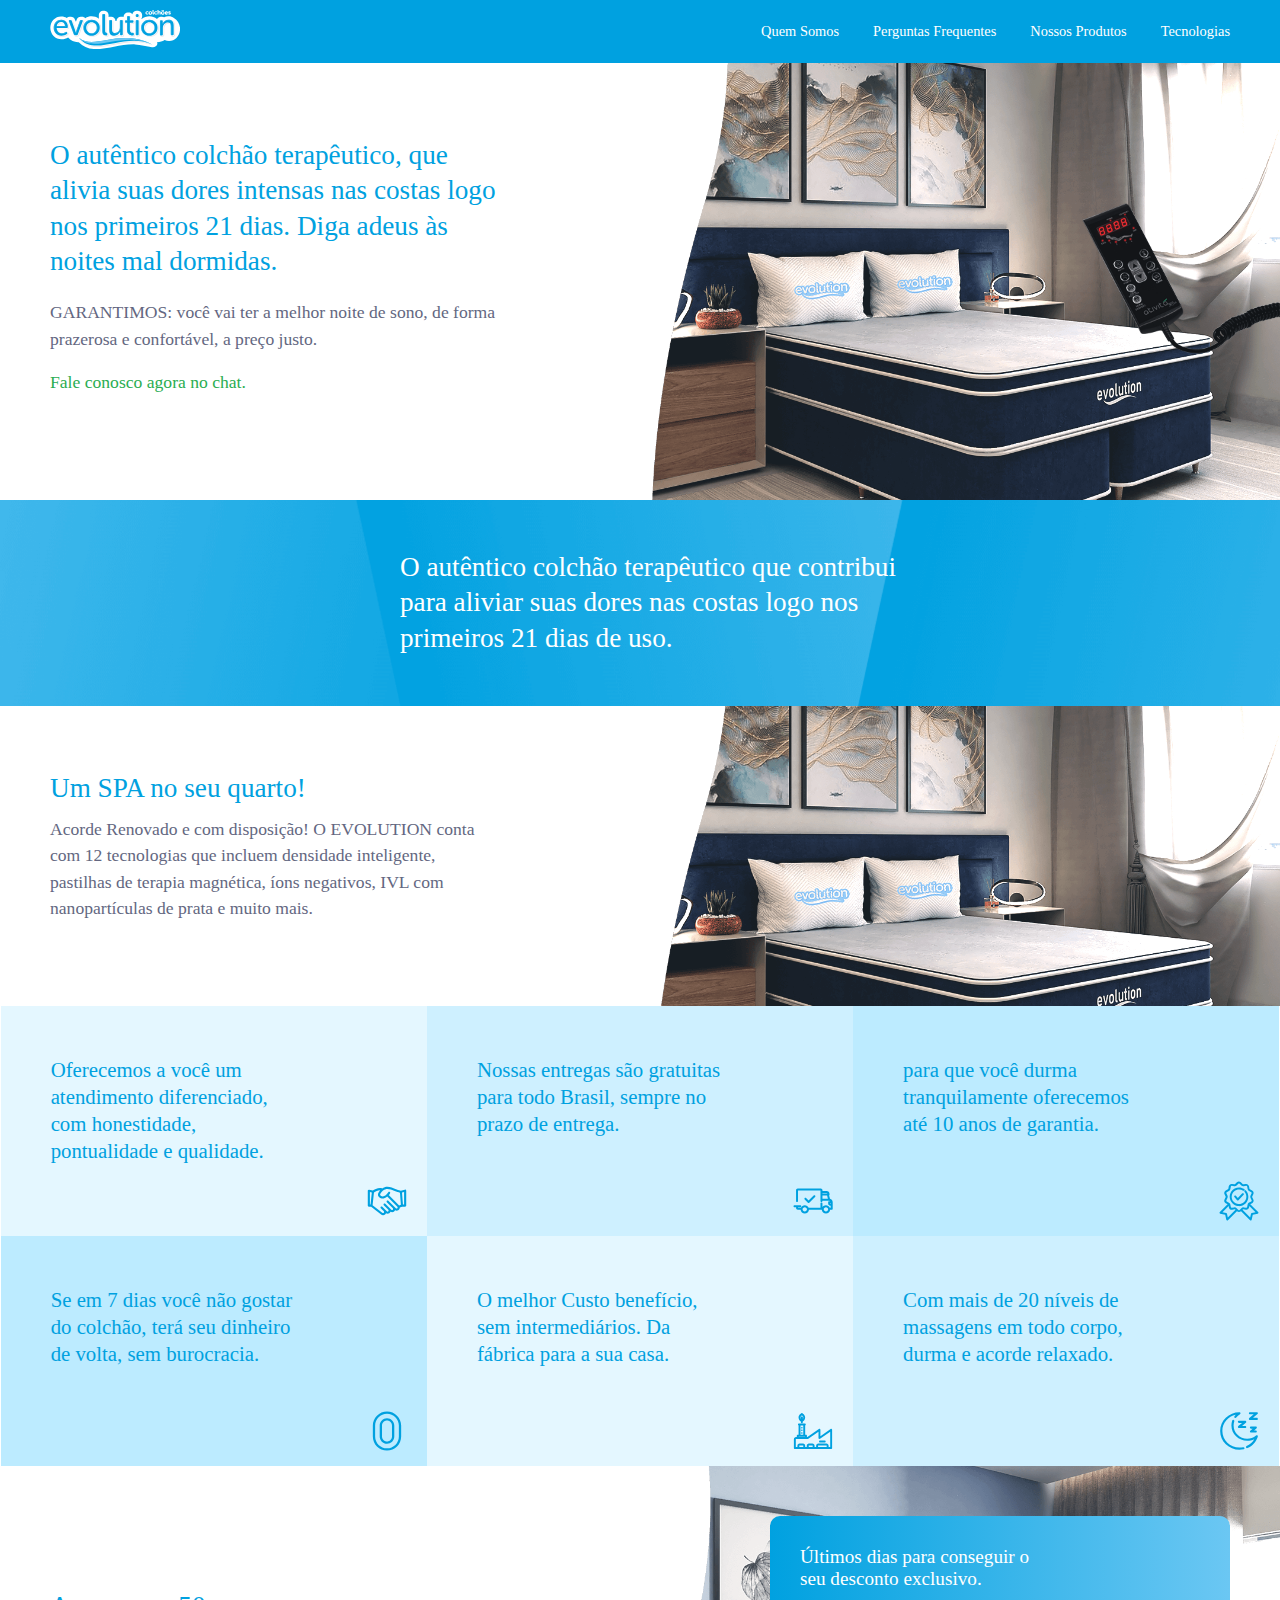
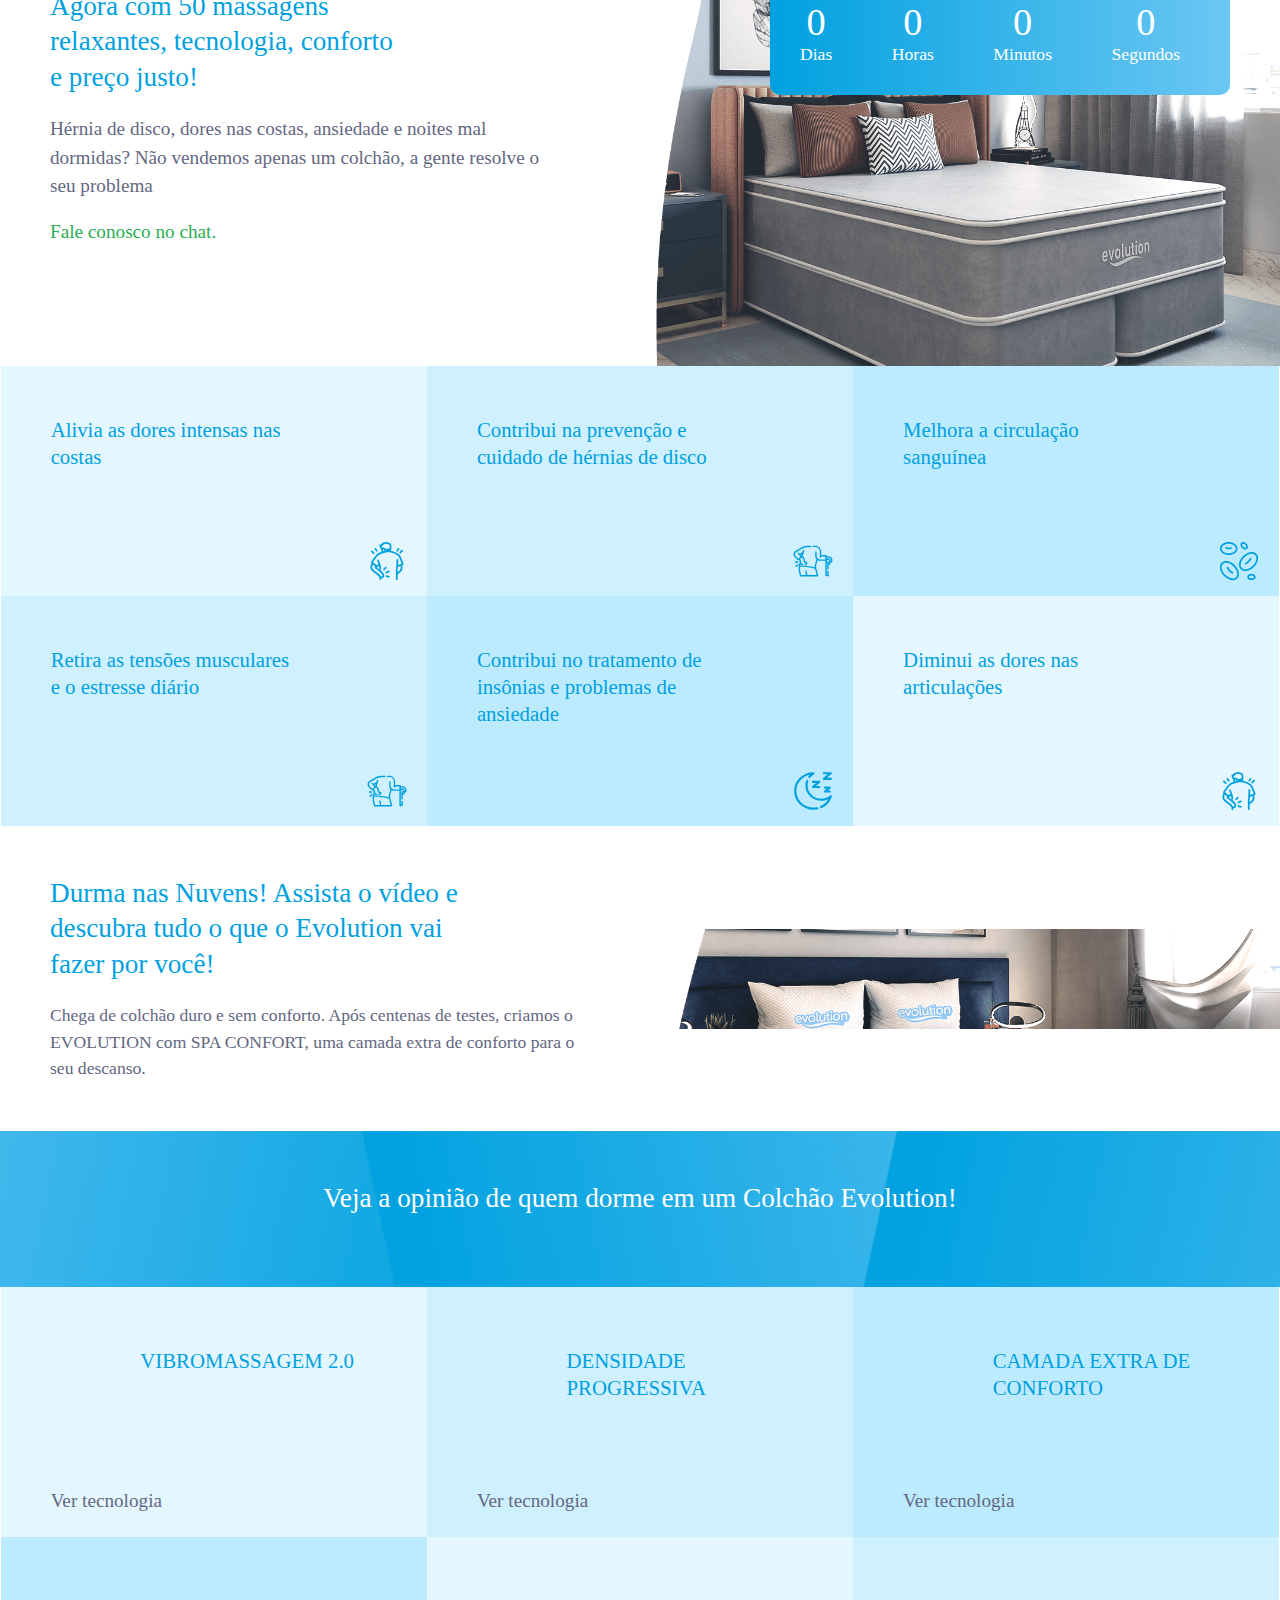
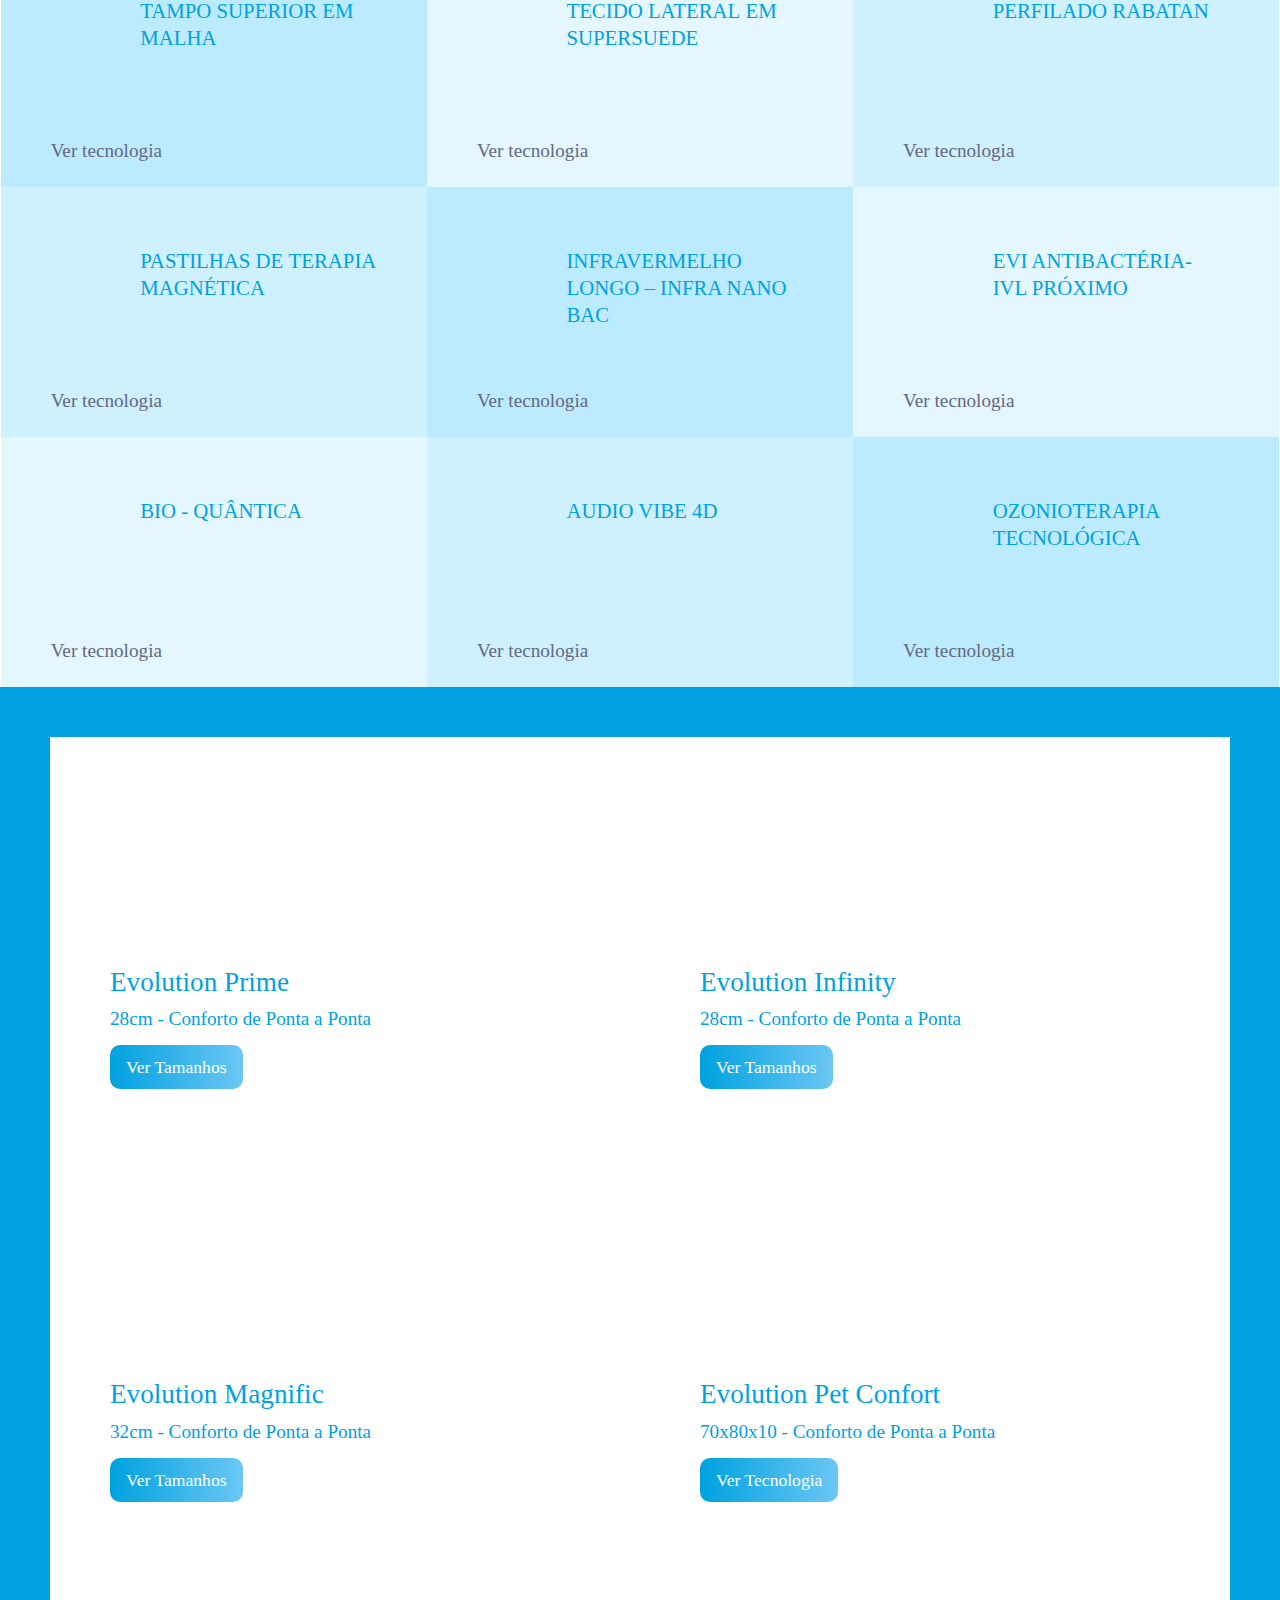
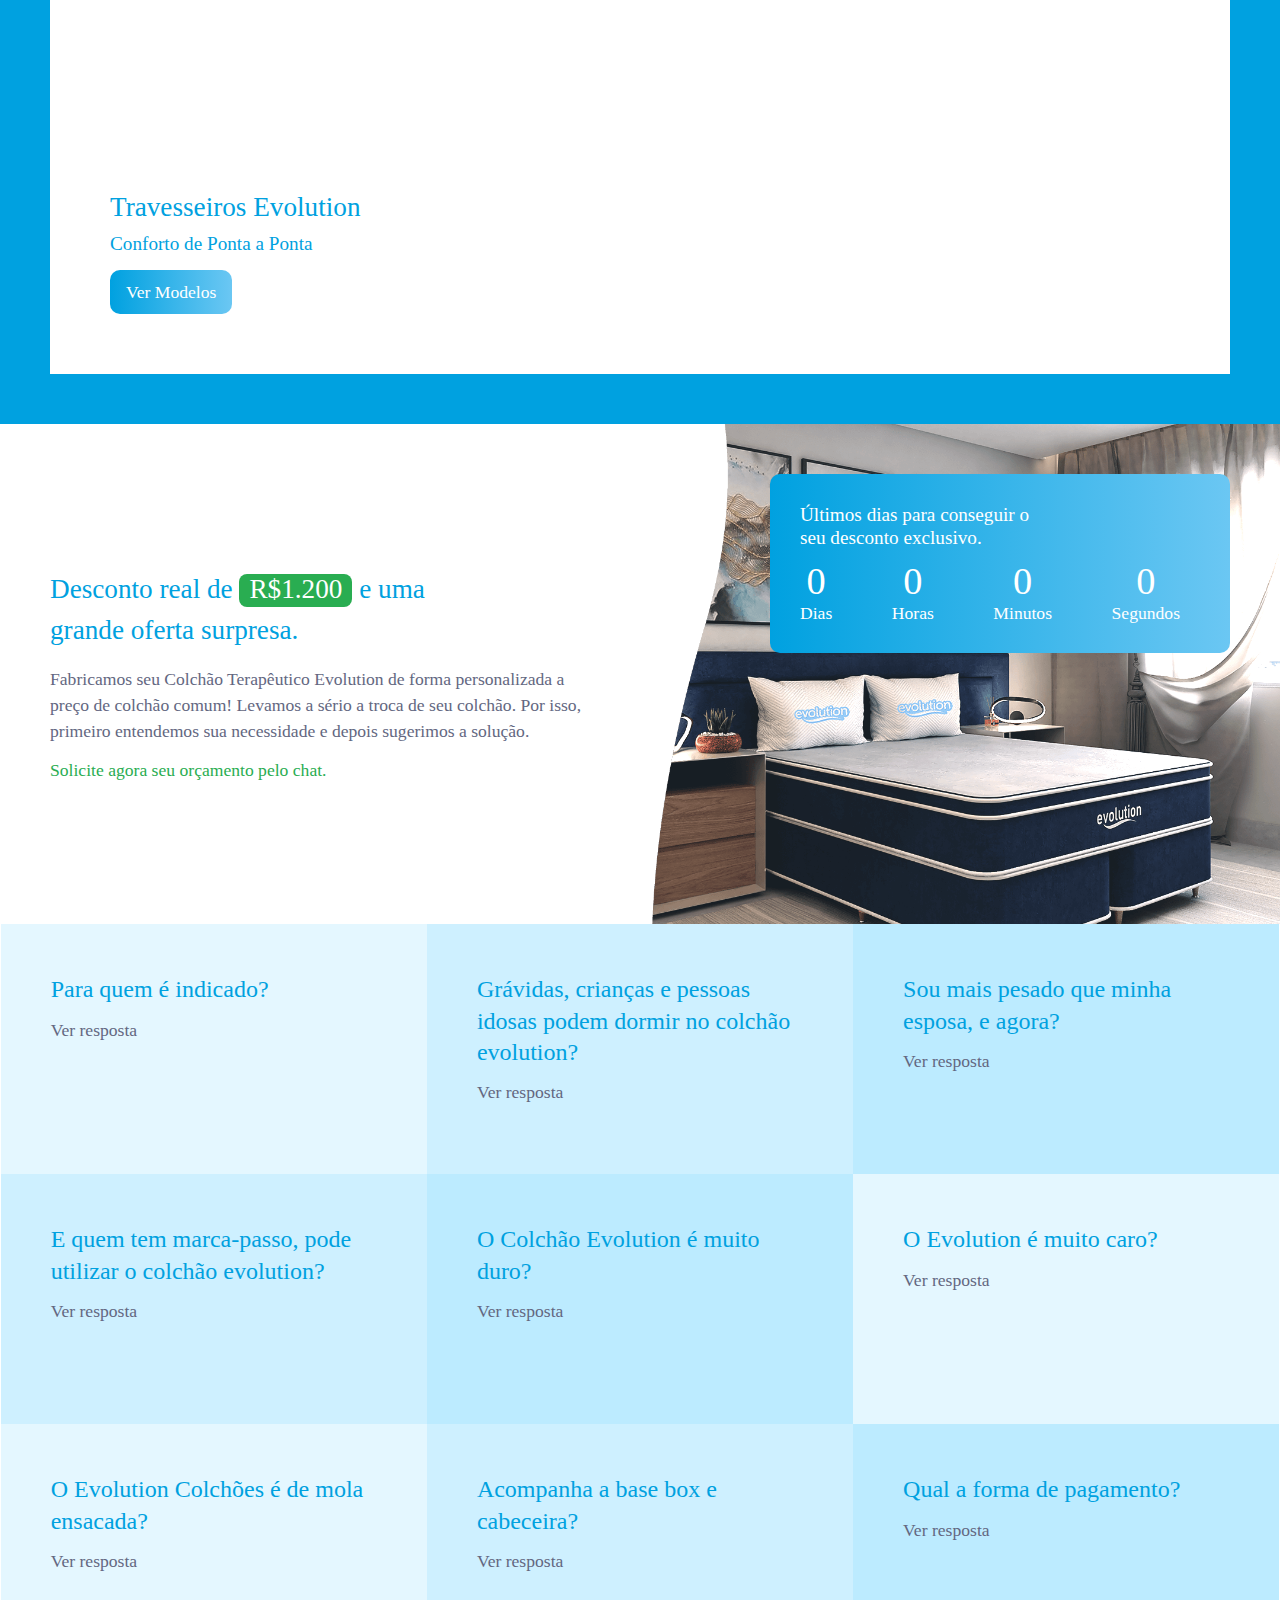
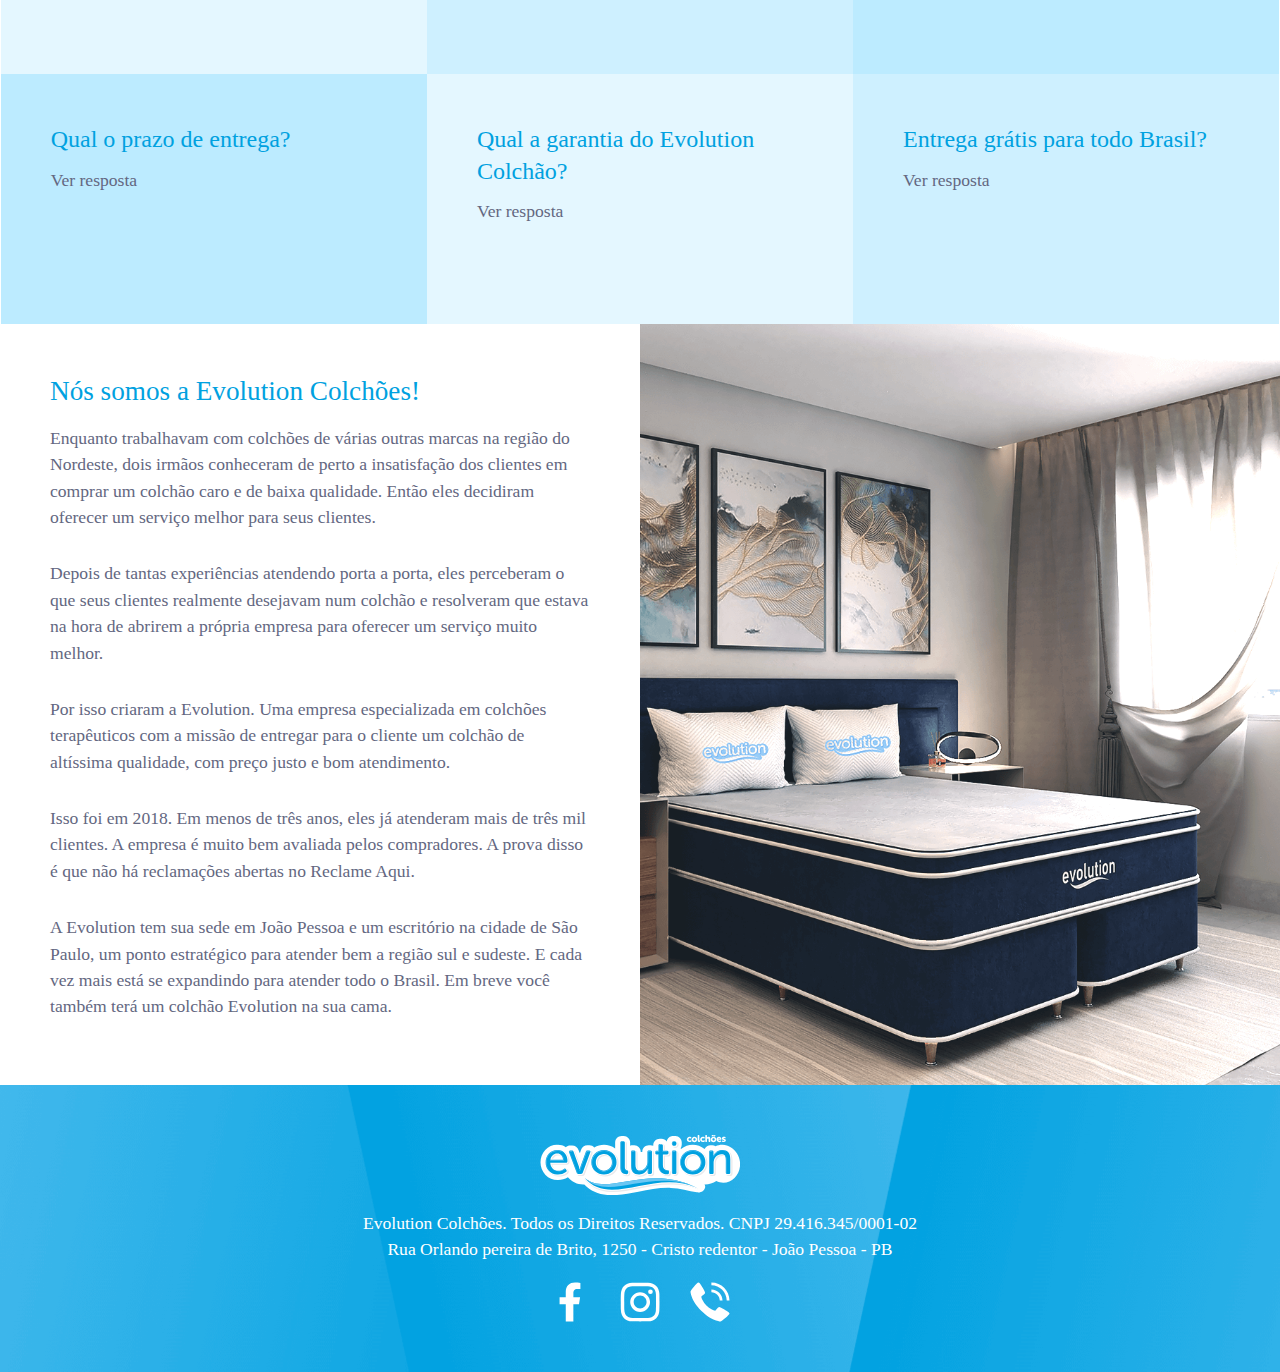
==== index.html @ db9b130d "Imagens vindo dos arquivos do site" ====
<!DOCTYPE html>
<html lang="pt-br">
<head>
  <meta charset="UTF-8">
  <meta name="viewport" content="width=device-width, initial-scale=1.0">

  <!-- Title -->
  <title>Evolution Colchões</title>
  <meta property="og:title" content="Evolution Colchões">

  <!-- Description -->
  <meta name="description" content="Tenha a melhor noite de sono, de forma prazerosa e confortável, em um autêntico colchão terapêutico, com qualidade, tecnologia e preço justo.">
  <meta itemprop="description" content="Tenha a melhor noite de sono, de forma prazerosa e confortável, em um autêntico colchão terapêutico, com qualidade, tecnologia e preço justo.">
  <meta property="og:description" content="Tenha a melhor noite de sono, de forma prazerosa e confortável, em um autêntico colchão terapêutico, com qualidade, tecnologia e preço justo.">

  <!-- Theme Color Global -->
  <meta name="theme-color" content="#00a1e0">
  <meta name="msapplication-TileColor" content="#00a1e0">
  <meta name="msapplication-navbutton-color" content="#00a1e0">
  <meta name="apple-mobile-web-app-status-bar-style" content="#00a1e0">

  <!-- Favicon -->
  <link rel="apple-touch-icon" sizes="180x180" href="https://evolutioncolchoes.com.br/files/favicons/apple-touch-icon.png">
  <link rel="icon" type="image/png" sizes="32x32" href="https://evolutioncolchoes.com.br/files/favicons/favicon-32x32.png">
  <link rel="icon" type="image/png" sizes="194x194" href="https://evolutioncolchoes.com.br/files/favicons/favicon-194x194.png">
  <link rel="icon" type="image/png" sizes="192x192" href="https://evolutioncolchoes.com.br/files/favicons/android-chrome-192x192.png">
  <link rel="icon" type="image/png" sizes="16x16" href="https://evolutioncolchoes.com.br/files/favicons/favicon-16x16.png">
  <link rel="manifest" href="./files/favicons/site.webmanifest">
  <link rel="mask-icon" href="https://evolutioncolchoes.com.br/files/favicons/safari-pinned-tab.svg" color="#00a1e0">
  <link rel="shortcut icon" href="./files/favicons/favicon.ico">
  <meta name="msapplication-TileImage" content="https://evolutioncolchoes.com.br/files/favicons/mstile-144x144.png">
  <meta name="msapplication-config" content="https://evolutioncolchoes.com.br/files/favicons/browserconfig.xml">

<!-- Share Image URL -->
  <meta name="image" content="https://evolutioncolchoes.com.br/files/favicons/share.png">
  <meta itemprop="image" content="https://evolutioncolchoes.com.br/files/favicons/share.png">
  <meta property="og:image" content="https://evolutioncolchoes.com.br/files/favicons/share.png">

  <!-- Site Name -->
  <meta name="author" content="Evolution Colch&otilde;es">
  <meta itemprop="name" content="Evolution Colch&otilde;es">
  <meta name="article:author" content="Evolution Colch&otilde;es">
  <meta name="application-name" content="Evolution Colch&otilde;es">
  <meta property="og:site_name" content="Evolution Colch&otilde;es">
  <meta name="apple-mobile-web-app-title" content="Evolution Colch&otilde;es">

  <!-- Share Image Size -->
  <meta property="og:locale" content="pt_BR">
  <meta property="og:image:type" content="image/png">
  <meta property="og:image:width" content="1920">
  <meta property="og:image:height" content="1080">
  <meta property="og:type" content="website">
  <meta property="og:card" content="summary_large_image">

  <!-- Site URL -->
  <link rel="canonical" href="https://evolutioncolchoes.com.br">
  <meta property="og:url" content="https://evolutioncolchoes.com.br">

  <!-- CSS imports -->
  <link href="./assets/css/pages/index/index.css" rel="stylesheet">

</head>
<body> 


  <!-- navbar -->
  <nav>
    <a href="./"><img class="logo" src="./files/pages/index/evolution-colchoes-logo.svg"></a>
    <div class="opcoes" name="opcoes">
      <button type="button" data-scroll-seletor="#quem">Quem Somos</button>
      <button type="button" data-scroll-seletor="#perguntas">Perguntas Frequentes</button>
      <button type="button" data-scroll-seletor="#modelos">Nossos Produtos</button>
      <button type="button" data-scroll-seletor="#tecnologias">Tecnologias</button>
    </div>
    <img class="menu" name="menu" src="./files/pages/index/icone-menu-branco.svg">
  </nav>


  <!-- header -->
  <header>
    <div class="titulo">
      <h1>O autêntico colchão terapêutico, <span>que alivia suas dores intensas nas costas logo nos primeiros 21 dias.</span> Diga adeus às noites mal dormidas.</h1>
      <p>GARANTIMOS: você vai ter a melhor noite de sono, de forma prazerosa e confortável, a preço justo.</p>
      <h3>Fale conosco agora no chat.</h3>
    </div>
    <div class="imagem">
      <img class="controle" src="./files/pages/index/controle-2.png"> 
    </div>
  </header>


  <!-- section -->
  <section class="frase" name="video1" id="frase">
    <img class="previa" name="previa" data-src="./files/pages/index/thumb-video-1.png">
    <div class="texto">
      <h2>O autêntico <span>colchão terapêutico</span> que contribui para aliviar suas dores nas costas logo nos <span>primeiros 21 dias de uso.</span></h2>
    </div>
    <!-- modal -->
    <div class="modal" name="modal">
      <div class="conteudo">
        <button type="button" name="fechar">Fechar Vídeo</button>
        <div class="video">
          <div class="tamanho">
            <iframe src="" allowfullscreen="true"></iframe>
          </div>
        </div>
      </div>
    </div>
  </section>


  <!-- section -->
  <section class="spa">
    <div class="texto">
      <h2>Um SPA no <span>seu quarto!</span></h2>
      <p>Acorde Renovado e com disposição! O EVOLUTION conta com 12 tecnologias que incluem densidade inteligente, pastilhas de terapia magnética, íons negativos, IVL com nanopartículas de prata e muito mais.</p>
    </div>
    <div class="imagem">
    </div>
  </section>


  <!-- section -->
  <section class="beneficios" name="beneficios" id="beneficios">
    <div class="quadro azul1 azul1mobile">
      <h2>Oferecemos a você um <span>atendimento diferenciado</span>, com honestidade, pontualidade e qualidade.</h2>
      <img class="icone" src="./files/pages/index/icone-parceria-azul.svg">
    </div>
    <div class="quadro azul2 azul2mobile">
      <h2>Nossas <span>entregas são gratuitas para todo Brasil</span>, sempre no prazo de entrega.</h2>
      <img class="icone" src="./files/pages/index/icone-caminhao-azul.svg">
    </div>
    <div class="quadro azul3 azul3mobile">
      <h2>para que você durma tranquilamente <span>oferecemos até 10 anos de garantia.</span></h2>
      <img class="icone" src="./files/pages/index/icone-selo-azul.svg">
    </div>
    <div class="quadro azul3 azul1mobile">
      <h2>Se em <span>7 dias você não gostar do colchão</span>, terá seu dinheiro de volta, sem burocracia.</h2>
      <img class="icone" src="./files/pages/index/icone-zero-azul.svg">
    </div>
    <div class="quadro azul1 azul2mobile">
      <h2>O melhor Custo benefício, sem intermediários. <span>Da fábrica para a sua casa.</span></h2>
      <img class="icone" src="./files/pages/index/icone-fabrica-azul.svg">
    </div>
    <div class="quadro azul2 azul3mobile">
      <h2>Com mais de <span>20 níveis de massagens</span> em todo corpo, durma e acorde relaxado.</h2>
      <img class="icone" src="./files/pages/index/icone-sono-azul.svg">
    </div>
  </section>


  <!-- section -->
  <section class="justo" name="justo" id="justo">
    <!-- texto -->
    <div class="texto">
      <h2>Agora com <span>50 massagens relaxantes,</span> tecnologia, conforto e preço justo!</h2>
      <p>Hérnia de disco, dores nas costas, ansiedade e noites mal dormidas? Não vendemos apenas um colchão, a gente resolve o seu problema</p>
      <h3>Fale conosco no chat.</h3>
    </div>
    <!-- imagem -->
    <div class="imagem">
      <app-temporizador>
        <h2>Últimos dias para <span>conseguir o seu desconto</span> exclusivo.</h2>
        <div class="informacoes">
          <div class="parte">
            <h3 name="dias">0</h3>
            <p>Dias</p>
          </div>
          <div class="parte">
            <h3 name="horas">0</h3>
            <p>Horas</p>
          </div>
          <div class="parte">
            <h3 name="minutos">0</h3>
            <p>Minutos</p>
          </div>
          <div class="parte">
            <h3 name="segundos">0</h3>
            <p>Segundos</p>
          </div>
        </div>
      </app-temporizador>
      <img class="controle" data-src="./files/pages/index/controle-1.png"> 
    </div>
  </section>


  <!-- section -->
  <section class="beneficios" name="beneficios" id="beneficios">
    <div class="quadro azul1 azul1mobile">
      <h2>Alivia as <span>dores intensas</span> nas costas</h2>
      <img class="icone" src="./files/pages/index/icone-homem-azul.svg">
    </div>
    <div class="quadro azul2 azul2mobile">
      <h2>Contribui na <span>prevenção e cuidado de hérnias</span> de disco</h2>
      <img class="icone" src="./files/pages/index/icone-idoso-azul.svg">
    </div>
    <div class="quadro azul3 azul3mobile">
      <h2><span>Melhora a circulação</span> sanguínea</h2>
      <img class="icone" src="./files/pages/index/icone-sangue-azul.svg">
    </div>
    <div class="quadro azul2 azul1mobile">
      <h2>Retira as <span>tensões musculares</span> e o estresse diário</h2>
      <img class="icone" src="./files/pages/index/icone-idoso-azul.svg">
    </div>
    <div class="quadro azul3 azul2mobile">
      <h2>Contribui no <span>tratamento de insônias e problemas de ansiedade</span></h2>
      <img class="icone" src="./files/pages/index/icone-sono-azul.svg">
    </div>
    <div class="quadro azul1 azul3mobile">
      <h2>Diminui as <span>dores nas articulações</span></h2>
      <img class="icone" src="./files/pages/index/icone-homem-azul.svg">
    </div>
  </section>


  <!-- section -->
  <section class="video" name="video2" id="video">
    <div class="texto">
      <h2>Durma nas <span>Nuvens</span>! Assista o vídeo e descubra tudo o que o Evolution vai fazer por você!</h2>
      <p>Chega de colchão duro e sem conforto. Após centenas  de testes, criamos o EVOLUTION com SPA CONFORT, uma  camada extra de conforto para o seu descanso.</p>
    </div>
    <div class="imagem">
      <img class="previa" name="previa" data-src="./files/pages/index/thumb-video-2.png">
    </div>
    <!-- modal -->
    <div class="modal" name="modal">
      <div class="conteudo">
        <button type="button" name="fechar">Fechar Vídeo</button>
        <div class="video">
          <div class="tamanho">
            <iframe src="" allowfullscreen="true"></iframe>
          </div>
        </div>
      </div>
    </div>
  </section>


  <!-- section -->
  <section class="depoimentos" name="depoimentos" id="depoimentos">
    <h2>Veja a opinião de <span>quem dorme em um Colchão</span> Evolution!</h2>
    <div class="videos">
      <img name="clienteUm" data-src="./files/pages/index/thumb-depoimento-1.png">
      <img name="clienteDois" data-src="./files/pages/index/thumb-depoimento-2.png">
      <img name="clienteTres" data-src="./files/pages/index/thumb-depoimento-3.png">
    </div>
    <!-- modal 1 -->
    <div class="modal" name="modalUm">
      <div class="conteudo">
        <button type="button" name="fechar">Fechar Vídeo</button>
        <div class="video">
          <div class="tamanho">
            <iframe src="" allowfullscreen="true"></iframe>
          </div>
        </div>
      </div>
    </div>
    <!-- modal 2 -->
    <div class="modal" name="modalDois">
      <div class="conteudo">
        <button type="button" name="fechar">Fechar Vídeo</button>
        <div class="video">
          <div class="tamanho">
            <iframe src="" allowfullscreen="true"></iframe>
          </div>
        </div>
      </div>
    </div>
    <!-- modal 3 -->
    <div class="modal" name="modalTres">
      <div class="conteudo">
        <button type="button" name="fechar">Fechar Vídeo</button>
        <div class="video">
          <div class="tamanho">
            <iframe src="" allowfullscreen="true"></iframe>
          </div>
        </div>
      </div>
    </div>
  </section>


  <!-- section -->
  <section class="tecnologias" name="tecnologias" id="tecnologias">
    <!-- Quadro -->
    <div class="quadro azul1 azul1mobile">
      <img class="icone" data-src="./files/pages/index/beneficio-1.png">
      <h2><span>VIBROMASSAGEM</span> 2.0</h2>
      <h4 name="abrir1">Ver tecnologia</h4>
      <!-- Modal -->
      <div class="modal" name="modal1">
        <div class="conteudo">
          <button type="button" name="fechar">Fechar Quadro</button>
          <div class="texto">
            <img data-src="./files/pages/index/beneficio-1.png">
            <h3>VIBROMASSAGEM 2.0</h3>
            <p>Você vai sentir um relaxamento profundo com o sistema integrado de cápsulas massageadoras Evolution 2.0. Além favorecer a circulação e a troca de gases entre as células do corpo, contribui para ativar o metabolismo, melhorar a rigidez articular, retirar tensões musculares e diminuir o estress!</p>
            <p>O corpo todo é estimulado, provocando um aumento da circulação sanguínea, oxigenando as células e eliminando toxinas.</p>
            <p>Principais Benefícios:</p>
            <p>- Ativa o metabolismo</p>
            <p>- Melhora a rigidez das articulações</p>
            <p>- Retira tensões musculares</p>
            <p>- Melhora a circulação sanguínea</p> 
            <p>- ativa a corrente linfática</p> 
            <p>- combate o estresse diário</p> 
            <p>- ajuda na recuperação física</p>
            <p>- Inovador Display em LED e painel em policarbonato, com teclas Tactil Switch.</p>
          </div>
        </div>
      </div>
    </div>
    <!-- Quadro -->
    <div class="quadro azul2 azul2mobile">
      <img class="icone" data-src="./files/pages/index/beneficio-12.png">
      <h2>DENSIDADE <span>PROGRESSIVA</span></h2>
      <h4 name="abrir2">Ver tecnologia</h4>
      <!-- Modal -->
      <div class="modal" name="modal2">
        <div class="conteudo">
          <button type="button" name="fechar">Fechar Quadro</button>
          <div class="texto">
            <img data-src="./files/pages/index/beneficio-12.png">
            <h3>DENSIDADE PROGRESSIVA</h3>
            <p>Desfrute de uma excelente noite de sono enquanto dorme confortavelmente em até 8 camadas em diferentes tipos de espuma que formam a densidade inteligente com sustentação progressiva (D23, D33, D45, juntamente com o AG - aglomerado de espumas) para melhor alinhamento da coluna cervical e posicionamento do corpo.</p>
            <p>Principais Benefícios:</p>
            <p>- relaxamento muscular</p>
            <p>- Aliviar desconfortos nas regiões lombares, hérnias de disco e bicos de papagaio;</p>
            <p>- Auxilia no alívio de tensões e stress.</p>
          </div>
        </div>
      </div>
    </div>
    <!-- Quadro -->
    <div class="quadro azul3 azul3mobile">
      <img class="icone" data-src="./files/pages/index/beneficio-13.png">
      <h2>CAMADA EXTRA <span>DE CONFORTO</span></h2>
      <h4 name="abrir3">Ver tecnologia</h4>
      <!-- Modal -->
      <div class="modal" name="modal3">
        <div class="conteudo">
          <button type="button" name="fechar">Fechar Quadro</button>
          <div class="texto">
            <img data-src="./files/pages/index/beneficio-13.png">
            <h3>CAMADA EXTRA DE CONFORTO</h3>
            <p>“Sensação de dormir nas nuvens”. Pensando no seu bem estar, adicionamos algo que poucos colchões possuem: uma camada extra de conforto, supersoft, D40, de alta qualidade e hiper resiliência.</p>
          </div>
        </div>
      </div>
    </div>
    <!-- Quadro -->
    <div class="quadro azul3 azul1mobile">
      <img class="icone" data-src="./files/pages/index/beneficio-5.png">
      <h2>TAMPO SUPERIOR <span>EM MALHA</span></h2>
      <h4 name="abrir4">Ver tecnologia</h4>
      <!-- Modal -->
      <div class="modal" name="modal4">
        <div class="conteudo">
          <button type="button" name="fechar">Fechar Quadro</button>
          <div class="texto">
            <img data-src="./files/pages/index/beneficio-5.png">
            <h3>TAMPO SUPERIOR EM MALHA</h3>
            <p>- Moderno e confortável</p>
            <p>- Desing contemporaneo</p>
            <p>- Tecido respirável</p>
            <p>- Desenvolvido em 60% algodão e 40% poliéster, uma fibra sintética, que mantém a temperatura do colchão Evolution estável, livre de fungos, ácaros e bactérias.</p>
          </div>
        </div>
      </div>
    </div>
    <!-- Quadro -->
    <div class="quadro azul1 azul2mobile">
      <img class="icone" data-src="./files/pages/index/beneficio-14.png">
      <h2><span>TECIDO LATERAL</span> EM SUPERSUEDE</h2>
      <h4 name="abrir5">Ver tecnologia</h4>
      <!-- Modal -->
      <div class="modal" name="modal5">
        <div class="conteudo">
          <button type="button" name="fechar">Fechar Quadro</button>
          <div class="texto">
            <img data-src="./files/pages/index/beneficio-14.png">
            <h3>TECIDO LATERAL EM SUPERSUEDE</h3>
            <p>- Macio</p>
            <p>- Resistente a manchas e danos causados pela umidade</p>
            <p>- Altíssima durabilidade </p>
          </div>
        </div>
      </div>
    </div>
    <!-- Quadro -->
    <div class="quadro azul2 azul3mobile">
      <img class="icone" data-src="./files/pages/index/beneficio-8.png">
      <h2><span>PERFILADO</span> RABATAN</h2>
      <h4 name="abrir6">Ver tecnologia</h4>
      <!-- Modal -->
      <div class="modal" name="modal6">
        <div class="conteudo">
          <button type="button" name="fechar">Fechar Quadro</button>
          <div class="texto">
            <img data-src="./files/pages/index/beneficio-8.png">
            <h3>PERFILADO RABATAN</h3>
            <p>O alto relevo do perfilado rabatan proporciona, ao deitar, uma auto massagem relaxante, além deste perfilado receber um tratamento com 14 produtos especiais, incluindo agentes antibacterianos e antifungos evitando a proliferação de fungos e bactéria. Muito utilizado por pessoas acamadas que necessitam de um período maior de repouso.</p> 
            <p>Principais Benefícios:</p>
            <p>- Proporciona auto massagem relaxante, do tipo do-in</p>
            <p>- facilita a evaporação da transpiração e boa ventilação</p> 
            <p>- melhor funcionamento do sistema respiratório,</p>
            <p>- campo de dormir higienizado e livre de bactérias.</p>
          </div>
        </div>
      </div>
    </div>
    <!-- Quadro -->
    <div class="quadro azul2 azul1mobile">
      <img class="icone" data-src="./files/pages/index/beneficio-2.png">
      <h2>PASTILHAS DE <span>TERAPIA MAGNÉTICA</span></h2>
      <h4 name="abrir7">Ver tecnologia</h4>
      <!-- Modal -->
      <div class="modal" name="modal7">
        <div class="conteudo">
          <button type="button" name="fechar">Fechar Quadro</button>
          <div class="texto">
            <img data-src="./files/pages/index/beneficio-2.png">
            <h3>PASTILHAS DE TERAPIA MAGNÉTICA</h3>
            <p>Pastilhas magnéticas distribuídas de ponta a ponta, sobre o perfilado rabatan, com dosagem de até 800 GAUSS comprovados com laudo técnico e que atuam por indução no transporte de nutrientes, contribuindo para um organismo mais saudável.</p>
            <p>Principais Benefícios:</p>
            <p>- Circulação sanguínea</p>
            <p>- ativa oxigenação do organismo</p>
            <p>- anti-inflamatório</p>
          </div>
        </div>
      </div>
    </div>
    <!-- Quadro -->
    <div class="quadro azul3 azul2mobile">
      <img class="icone" data-src="./files/pages/index/beneficio-3.png">
      <h2><span>INFRAVERMELHO LONGO</span> – INFRA NANO BAC</h2>
      <h4 name="abrir8">Ver tecnologia</h4>
      <!-- Modal -->
      <div class="modal" name="modal8">
        <div class="conteudo">
          <button type="button" name="fechar">Fechar Quadro</button>
          <div class="texto">
            <img data-src="./files/pages/index/beneficio-3.png">
            <h3>INFRAVERMELHO LONGO – INFRA NANO BAC</h3>
            <p>Gerando rotações nas moléculas de agua, o IVL têm em sua composição nanopartículas de prata, garantindo 99,99% de eliminação das bactérias e fungos, capaz de eliminar até 3332 micro-organismos agressores da saúde humana.</p>
            <p>Energia: Infravermelho Longo (04-16 mícrons - unidade de medida do raio infravermelho) com 100% de emissão.</p>
            <p>Principais Benefícios:</p>
            <p>- potencializa eliminação do ácido lático</p>
            <p>- acidez do sangue</p>
            <p>- ação analgésica</p>
          </div>
        </div>
      </div>
    </div>
    <!-- Quadro -->
    <div class="quadro azul1 azul3mobile">
      <img class="icone" data-src="./files/pages/index/beneficio-7.png">
      <h2><span>EVI ANTIBACTÉRIA</span>- IVL PRÓXIMO</h2>
      <h4 name="abrir9">Ver tecnologia</h4>
      <!-- Modal -->
      <div class="modal" name="modal9">
        <div class="conteudo">
          <button type="button" name="fechar">Fechar Quadro</button>
          <div class="texto">
            <img data-src="./files/pages/index/beneficio-7.png">
            <h3>EVI ANTIBACTÉRIA - IVL PRÓXIMO</h3>
            <p>As pastilhas de íons negativos X-IONS ® são conhecida como as “vitaminas do ar”. Absorvem e retiram do ambiente os íons positivos que são maléficos ao bem-estar, promovendo o equilíbrio do ar do ambiente.</p>
            <p>Principais Benefícios:</p>
            <p>- Revitalizam o metabolismo celular</p>
            <p>- Neutralizam os radicais livres</p>
            <p>- Melhoram a função imunológica</p>
            <p>- Equilbrio do ar do ambiente</p>
          </div>
        </div>
      </div>
    </div>
    <!-- Quadro -->
    <div class="quadro azul1 azul1mobile">
      <img class="icone" data-src="./files/pages/index/beneficio-10.png">
      <h2><span>BIO -</span> QUÂNTICA</h2>
      <h4 name="abrir10">Ver tecnologia</h4>
      <!-- Modal -->
      <div class="modal" name="modal10">
        <div class="conteudo">
          <button type="button" name="fechar">Fechar Quadro</button>
          <div class="texto">
            <img data-src="./files/pages/index/beneficio-10.png">
            <h3>BIO - QUÂNTICA</h3>
            <p>Uma das terapias mais importantes do EVOLUTION, a quântica emite ondas eletromagnéticas pulsadas através de uma onda quadrática não polarizadas e não ionizadas de extrema baixa frequência que inicia em 5hz e vai alternando minuto a minuto até 80hz.</p>
            <p>- Principais Benefícios:</p>
            <p>- Sistema imunológico</p>
            <p>- Renovacão celular</p>
            <p>- Alivio das dores</p>
          </div>
        </div>
      </div>
    </div>
    <!-- Quadro -->
    <div class="quadro azul2 azul2mobile">
      <img class="icone" data-src="./files/pages/index/beneficio-4.png">
      <h2><span>AUDIO</span> VIBE 4D</h2>
      <h4 name="abrir11">Ver tecnologia</h4>
      <!-- Modal -->
      <div class="modal" name="modal11">
        <div class="conteudo">
          <button type="button" name="fechar">Fechar Quadro</button>
          <div class="texto">
            <img data-src="./files/pages/index/beneficio-4.png">
            <h3>AUDIO VIBE 4D</h3>
            <p>Com o Áudio Vibe 4D, você sente os efeitos sonoros de filmes, shows e jogos em seu COLCHÃO EVOLUTION, proporcionando uma experiência sensorial completa a cada som de batida de carro, exploão ou qualquer outro efeito sonoro de sua TV.</p>
            <p>Une entretenimento, inovação e qualidade de vida</p>
          </div>
        </div>
      </div>
    </div>
    <!-- Quadro -->
    <div class="quadro azul3 azul3mobile">
      <img class="icone" data-src="./files/pages/index/beneficio-11.png">
      <h2><span>OZONIOTERAPIA</span> TECNOLÓGICA</h2>
      <h4 name="abrir12">Ver tecnologia</h4>
      <!-- Modal -->
      <div class="modal" name="modal12">
        <div class="conteudo">
          <button type="button" name="fechar">Fechar Quadro</button>
          <div class="texto">
            <img data-src="./files/pages/index/beneficio-11.png">
            <h3>OZONIOTERAPIA TECNOLÓGICA</h3>
            <p>Com essa tecnologia inovadora instalada em seu colchão EVOLUTION, você terá em seu quarto um ambiente renovador. </p>
            <p>Principais Benefícios:</p>
            <p>- potencializa o oxigênio do ambiente transformando-o em ozônio</p>
            <p>- purifica o ar </p>
            <p>- auxilia na prevenção de diversas enfermidades</p>
          </div>
        </div>
      </div>
    </div>
  </section>


  <!-- Section -->
  <section class="modelos" id="modelos">
    <!-- parte -->
    <div class="parte um" name="prime">
      <div class="quadro">
        <h2>Evolution <span>Prime</span></h2>
        <h3>28cm - Conforto de Ponta a Ponta</h3>
        <button class="destaque" type="button" name="abrir">Ver Tamanhos</button>
      </div>
      <!-- Modal -->
      <div class="modal" name="modal">
        <div class="conteudo">
          <button type="button" name="fechar">Fechar Quadro</button>
          <div class="tabela">
            <div class="coluna menor">
              <h3>Tipo</h3>
              <p>Solteiro</p>
              <p>Casal</p>
              <p>Queen</p>
              <p>King</p>
            </div>
            <div class="coluna">
              <h3>Tamanho</h3>
              <p>88 x 1.88</p>
              <p>1.38 x 1.88</p>
              <p>1.58 x 1.98</p>
              <p>1.93 x 2.03</p>
            </div>
            <div class="coluna menor">
              <h3>Código</h3>
              <p>0061/</p>
              <p>0012/</p>
              <p>0032/</p>
              <p>0562/</p>
            </div>
          </div>
        </div>
      </div>
    </div>
    <!-- parte -->
    <div class="parte dois" name="infinity">
      <div class="quadro">
        <h2>Evolution <span>Infinity</span></h2>
        <h3>28cm - Conforto de Ponta a Ponta</h3>
        <button class="destaque" type="button" name="abrir">Ver Tamanhos</button>
      </div>
      <!-- Modal -->
      <div class="modal" name="modal">
        <div class="conteudo">
          <button type="button" name="fechar">Fechar Quadro</button>
          <div class="tabela">
            <div class="coluna menor">
              <h3>Tipo</h3>
              <p>Solteiro</p>
              <p>Casal</p>
              <p>Queen</p>
              <p>King</p>
            </div>
            <div class="coluna">
              <h3>Tamanho</h3>
              <p>88 x 1.88</p>
              <p>1.38 x 1.88</p>
              <p>1.58 x 1.98</p>
              <p>1.93 x 2.03</p>
            </div>
            <div class="coluna menor">
              <h3>Código</h3>
              <p>0061/</p>
              <p>0012/</p>
              <p>0032/</p>
              <p>0562/</p>
            </div>
          </div>
        </div>
      </div> 
    </div>
    <!-- parte -->
    <div class="parte tres" name="magnific">
      <div class="quadro">
        <h2>Evolution <span>Magnific</span></h2>
        <h3>32cm - Conforto de Ponta a Ponta</h3>
        <button class="destaque" type="button" name="abrir">Ver Tamanhos</button>
      </div>
      <!-- Modal -->
      <div class="modal" name="modal">
        <div class="conteudo">
          <button type="button" name="fechar">Fechar Quadro</button>
          <div class="tabela">
            <div class="coluna menor">
              <h3>Tipo</h3>
              <p>Solteiro</p>
              <p>Casal</p>
              <p>Queen</p>
              <p>King</p>
            </div>
            <div class="coluna">
              <h3>Tamanho</h3>
              <p>88 x 1.88</p>
              <p>1.38 x 1.88</p>
              <p>1.58 x 1.98</p>
              <p>1.93 x 2.03</p>
            </div>
            <div class="coluna menor">
              <h3>Código</h3>
              <p>0061/</p>
              <p>0012/</p>
              <p>0032/</p>
              <p>0562/</p>
            </div>
          </div>
        </div>
      </div> 
    </div>
    <!-- parte -->
    <div class="parte quatro" name="pet">
      <div class="quadro">
        <h2>Evolution <span>Pet Confort</span></h2>
        <h3>70x80x10 - Conforto de Ponta a Ponta</h3>
        <button class="destaque" type="button" name="abrir">Ver Tecnologia</button>
      </div>
      <!-- Modal -->
      <div class="modal" name="modal">
        <div class="conteudo">
          <button type="button" name="fechar">Fechar Quadro</button>
          <div class="texto">
            <h3>Pet Confort</h3>
            <p>Altamente recomendado para cães e gatos com mais de 2 ou 3 anos de vida, o colchão tecnológico PET da Evolution conta com o perfilado rabatan, infravermelho longo e as pastilhas de terapia magnética.</p>
            <p>Principais Benefícios:</p>
            <p>– Proporciona um conforto especial</p>
            <p>– Contribui para ativar a circulação do sangue</p>
            <p>– Age como anti-inflamatório natural</p>
            <p>– Conta com um tratamento especial anti ácaros e fungos</p>
            <p>– Contribui para musculatura e mobilidade</p>
          </div>
        </div>
      </div> 
    </div>
    <!-- parte -->
    <div class="parte cinco" name="travesseiro">
      <div class="quadro">
        <h2>Travesseiros <span>Evolution</span></h2>
        <h3>Conforto de Ponta a Ponta</h3>
        <button class="destaque" type="button" name="abrir">Ver Modelos</button>
      </div>
      <!-- Modal -->
      <div class="modal" name="modal">
        <div class="conteudo">
          <button type="button" name="fechar">Fechar Quadro</button>
          <div class="texto">
            <img class="fotinha" data-src="./files/pages/index/travesseiro-viscoelastico.png">
            <h3>Viscoelástico Cervical</h3>
            <p>O travesseiro viscoelástico cervical possui um anatômico para melhor acomodação da cabeça. Seus pontos de relaxamento imitam dedos simulam uma massagem.</p>
            <img class="fotinha" data-src="./files/pages/index/travesseiro-viscolatex.png">
            <h3>Viscolatex</h3>
            <p>O travesseiro viscolatex possui alta resiliência e suporte de peso. Uma ótima opção para quem busca flexibilidade e conforto, por conter partículas de gel, não permite que absorva o calor do corpo.</p>
            <img class="fotinha" data-src="./files/pages/index/travesseiro-multicamadas.png">
            <h3>Multi Camadas</h3>
            <p>Além de ser super confortável, o travesseiro multi camadas foi projetado com camadas internas que facilitam o usuário chegar na altura desejada.</p>
            <img class="fotinha" data-src="./files/pages/index/travesseiro-basicsoft.png">
            <h3>Basic Soft</h3>
            <p>O travesseiro basic-soft é perfeito para aqueles que gostam de um travesseiro um pouco mais firme. Com acabamento mais básico porém ainda mantendo sua alta tecnologia para entregar um conforto extremo nas noites.</p>
          </div>
        </div>
      </div> 
    </div>
  </section>


  <!-- section -->
  <section class="desconto" name="desconto" id="desconto">
    <!-- texto -->
    <div class="texto">
      <h2>Desconto real de <span>R$1.200</span> e uma grande oferta surpresa.</h2>
      <p>Fabricamos seu Colchão Terapêutico Evolution de forma personalizada a preço de colchão comum! Levamos a sério a troca de seu colchão. Por isso, primeiro entendemos sua necessidade e depois sugerimos a solução.</p>
      <h3>Solicite agora seu orçamento pelo chat.</h3>
    </div>
    <!-- imagem -->
    <div class="imagem">
      <app-temporizador>
        <h2>Últimos dias para <span>conseguir o seu desconto</span> exclusivo.</h2>
        <div class="informacoes">
          <div class="parte">
            <h3 name="dias">0</h3>
            <p>Dias</p>
          </div>
          <div class="parte">
            <h3 name="horas">0</h3>
            <p>Horas</p>
          </div>
          <div class="parte">
            <h3 name="minutos">0</h3>
            <p>Minutos</p>
          </div>
          <div class="parte">
            <h3 name="segundos">0</h3>
            <p>Segundos</p>
          </div>
        </div>
      </app-temporizador>
      <img class="controle" data-src="./files/pages/index/controle-1.png"> 
    </div>
  </section>


  <!-- section -->
  <section class="perguntas" name="perguntas" id="perguntas">
    <!-- Quadro -->
    <div class="quadro azul1 azul1mobile">
      <h2>Para quem é <span>indicado?</span></h2>
      <h4 name="abrir1">Ver resposta</h4>
      <!-- Modal -->
      <div class="modal" name="modal1">
        <div class="conteudo">
          <button type="button" name="fechar">Fechar Quadro</button>
          <div class="texto">
            <h3>Para quem é indicado?</h3>
            <p>Para qualquer pessoa, inclusive crianças, idosos e gestantes, que queiram dormir com conforto, saúde e qualidade.</p>
          </div>
        </div>
      </div>
    </div>
    <!-- Quadro -->
    <div class="quadro azul2 azul2mobile">
      <h2>Grávidas, <span>crianças e pessoas idosas</span> podem dormir no colchão evolution?</h2>
      <h4 name="abrir2">Ver resposta</h4>
      <!-- Modal -->
      <div class="modal" name="modal2">
        <div class="conteudo">
          <button type="button" name="fechar">Fechar Quadro</button>
          <div class="texto">
            <h3>Grávidas, crianças e pessoas idosas podem dormir no colchão evolution?</h3>
            <p>Sim, todas as pessoas têm o direito e a necessidade de dormir bem. As terapias do Evolution foram feitas para dar uma qualidade de vida ainda maior.</p>
          </div>
        </div>
      </div>
    </div>
    <!-- Quadro -->
    <div class="quadro azul3 azul3mobile">
      <h2>Sou <span>mais pesado</span> que minha esposa, e agora?</h2>
      <h4 name="abrir3">Ver resposta</h4>
      <!-- Modal -->
      <div class="modal" name="modal3">
        <div class="conteudo">
          <button type="button" name="fechar">Fechar Quadro</button>
          <div class="texto">
            <h3>Sou mais pesado que minha esposa, e agora?</h3>
            <p>Devido a densidade inteligente, nossos colchões suportam até 120 quilos de cada lado. Porém, caso o cliente tenha um peso superior a 120 quilos, prepararemos em nossa fábrica um colchão especial.</p>
          </div>
        </div>
      </div>
    </div>
    <!-- Quadro -->
    <div class="quadro azul2 azul2mobile">
      <h2>E quem tem marca-passo, <span>pode utilizar o colchão</span> evolution?</h2>
      <h4 name="abrir4">Ver resposta</h4>
      <!-- Modal -->
      <div class="modal" name="modal4">
        <div class="conteudo">
          <button type="button" name="fechar">Fechar Quadro</button>
          <div class="texto">
            <h3>E quem tem marca-passo, pode utilizar o colchão evolution?</h3>
            <p>Sim. Pode usar o Colchão Evolution, porém, neste caso, fazemos um colchão personalizado onde retiramos a terapia magnética, não recomendada para portadores de marca-passo.</p>
          </div>
        </div>
      </div>
    </div>
    <!-- Quadro -->
    <div class="quadro azul3 azul3mobile">
      <h2>O Colchão <span>Evolution é muito</span> duro?</h2>
      <h4 name="abrir5">Ver resposta</h4>
      <!-- Modal -->
      <div class="modal" name="modal5">
        <div class="conteudo">
          <button type="button" name="fechar">Fechar Quadro</button>
          <div class="texto">
            <h3>O Colchão Evolution é muito duro?</h3>
            <p>Não. Ele é muito confortável. O único colchão com SSPA, uma espuma extra que  adicionamos para que você durma como se estivesse nas nuvens.</p>
          </div>
        </div>
      </div>
    </div>
    <!-- Quadro -->
    <div class="quadro azul1 azul1mobile">
      <h2>O Evolution <span>é muito</span> caro?</h2>
      <h4 name="abrir6">Ver resposta</h4>
      <!-- Modal -->
      <div class="modal" name="modal6">
        <div class="conteudo">
          <button type="button" name="fechar">Fechar Quadro</button>
          <div class="texto">
            <h3>O Evolution é muito caro?</h3>
            <p>O preço depende do modelo e das medidas do colchão, além do peso e altura do cliente e quantidade de tecnologias.</p>
            <p>Contudo, garantimos o melhor custo x benefício do mercado, com preço justo e excelente atendimento. Da fábrica para sua casa, sendo até 50% mais barato que dos concorrentes. Aproveite a promoção do mês!</p>
          </div>
        </div>
      </div>
    </div>
    <!-- Quadro -->
    <div class="quadro azul1 azul2mobile">
      <h2>O <span>Evolution Colchões</span> é de mola ensacada?</h2>
      <h4 name="abrir7">Ver resposta</h4>
      <!-- Modal -->
      <div class="modal" name="modal7">
        <div class="conteudo">
          <button type="button" name="fechar">Fechar Quadro</button>
          <div class="texto">
            <h3>O Evolution Colchões é de mola ensacada?</h3>
            <p>Não usamos molas em nosso colchão. O Evolution é desenvolvido em camadas de diferentes tipos de espuma e densidades, acrescido da confortabilíssima espuma supersoft.</p>
          </div>
        </div>
      </div>
    </div>
    <!-- Quadro -->
    <div class="quadro azul2 azul3mobile">
      <h2>Acompanha a <span>base box</span> e cabeceira?</h2>
      <h4 name="abrir8">Ver resposta</h4>
      <!-- Modal -->
      <div class="modal" name="modal8">
        <div class="conteudo">
          <button type="button" name="fechar">Fechar Quadro</button>
          <div class="texto">
            <h3>Acompanha a base box e cabeceira?</h3>
            <p>Não. Mas podemos incluir à parte, como opcional, por um preço bem acessível e de altíssima qualidade.</p>
          </div>
        </div>
      </div>
    </div>
    <!-- Quadro -->
    <div class="quadro azul3 azul1mobile">
      <h2>Qual a forma de <span>pagamento?</span></h2>
      <h4 name="abrir9">Ver resposta</h4>
      <!-- Modal -->
      <div class="modal" name="modal9">
        <div class="conteudo">
          <button type="button" name="fechar">Fechar Quadro</button>
          <div class="texto">
            <h3>Qual a forma de pagamento?</h3>
            <p>Trabalhamos com diferentes modalidades de pagamento. Podendo ser por transferência bancária, Pix, cartão de crédito e boleto bancário.</p>
          </div>
        </div>
      </div>
    </div>
    <!-- Quadro -->
    <div class="quadro azul3 azul2mobile">
      <h2><span>Qual o prazo</span> de entrega?</h2>
      <h4 name="abrir10">Ver resposta</h4>
      <!-- Modal -->
      <div class="modal" name="modal10">
        <div class="conteudo">
          <button type="button" name="fechar">Fechar Quadro</button>
          <div class="texto">
            <h3>Qual o prazo de entrega?</h3>
            <p>Prezamos pela rapidez na entrega. Entregamos em no máximo 30 dias. Porém, na maioria das capitais do Nordeste, Sul e Sudeste do Brasil, nossos clientes recebem seu Evolution em até 15 dias.</p>
          </div>
        </div>
      </div>
    </div>
    <!-- Quadro -->
    <div class="quadro azul1 azul1mobile">
      <h2>Qual a garantia do <span>Evolution Colchão?</span></h2>
      <h4 name="abrir11">Ver resposta</h4>
      <!-- Modal -->
      <div class="modal" name="modal11">
        <div class="conteudo">
          <button type="button" name="fechar">Fechar Quadro</button>
          <div class="texto">
            <h3>Qual a garantia do Evolution Colchão?</h3>
            <p>Fornecemos até 10 anos de garantia real para nossos clientes.</p>
          </div>
        </div>
      </div>
    </div>
    <!-- Quadro -->
    <div class="quadro azul2 azul2mobile">
      <h2>Entrega <span>grátis para</span> todo Brasil?</h2>
      <h4 name="abrir12">Ver resposta</h4>
      <!-- Modal -->
      <div class="modal" name="modal12">
        <div class="conteudo">
          <button type="button" name="fechar">Fechar Quadro</button>
          <div class="texto">
            <h3>Entrega grátis para todo Brasil?</h3>
            <p>Sim. Entregamos para todo Brasil.</p>
          </div>
        </div>
      </div>
    </div>
  </section>
  

  <!-- Section -->
  <section class="quem" id="quem">
    <div class="titulo">
      <h1>Nós somos a <span>Evolution Colchões!</span></h1>
      <p>Enquanto trabalhavam com colchões de várias outras marcas na região do Nordeste, dois irmãos conheceram de perto a insatisfação dos clientes em comprar um colchão caro e de baixa qualidade. Então eles decidiram oferecer um serviço melhor para seus clientes.</p>
      <p>Depois de tantas experiências atendendo porta a porta, eles perceberam o que seus clientes realmente desejavam num colchão e resolveram que estava na hora de abrirem a própria empresa para oferecer um serviço muito melhor.</p>
      <p>Por isso criaram a Evolution. Uma empresa especializada em colchões terapêuticos com a missão de entregar para o cliente um colchão de altíssima qualidade, com preço justo e bom atendimento.</p>
      <p>Isso foi em 2018. Em menos de três anos, eles já atenderam mais de três mil clientes. A empresa é muito bem avaliada pelos compradores. A prova disso é que não há reclamações abertas no Reclame Aqui.</p>
      <p>A Evolution tem sua sede em João Pessoa e um escritório na cidade de São Paulo, um ponto estratégico para atender bem a região sul e sudeste. E cada vez mais está se expandindo para atender todo o Brasil. Em breve você também terá um colchão Evolution na sua cama.</p>
    </div>
  </section>


  <!-- footer -->
  <footer>
    <img src="./files/pages/index/evolution-colchoes-logo.svg">
    <p>Evolution Colchões. Todos os Direitos Reservados. CNPJ 29.416.345/0001-02</p>
    <p>Rua Orlando pereira de Brito, 1250 - Cristo redentor - João Pessoa - PB</p>
    <div class="botoes">
      <button type="button" data-url-externa="https://www.facebook.com/EvolutionColchoes"><img src="./files/pages/index/icone-facebook-branco.svg"></button>
      <button type="button" data-url-externa="https://www.instagram.com/evolutioncolchoes"><img src="./files/pages/index/icone-instagram-branco.svg"></button>
      <button type="button" data-url-externa="callto:08321776181"><img src="./files/pages/index/icone-telefone-branco.svg"></button>
    </div>
  </footer>

  
  <!-- JS imports -->
  <script src="./assets/js/global/global.js"></script>
  <script src="./assets/js/global/nav.js"></script>
  <script src="./assets/js/global/app-temporizador.js"></script>
  <script src="./assets/js/pages/index/sectionVideo.js"></script>
  <script src="./assets/js/pages/index/sectionDepoimentos.js"></script>
  <script src="./assets/js/pages/index/sectionPerguntas.js"></script>
  <script src="./assets/js/pages/index/sectionModelos.js"></script>
  <script src="./assets/js/pages/index/sectionTecnologias.js"></script>

  <!-- Facebook Pixel -->
  <script>
    !function(f,b,e,v,n,t,s)
    {if(f.fbq)return;n=f.fbq=function(){n.callMethod?
    n.callMethod.apply(n,arguments):n.queue.push(arguments)};
    if(!f._fbq)f._fbq=n;n.push=n;n.loaded=!0;n.version='2.0';
    n.queue=[];t=b.createElement(e);t.async=!0;
    t.src=v;s=b.getElementsByTagName(e)[0];
    s.parentNode.insertBefore(t,s)}(window, document,'script',
    'https://connect.facebook.net/en_US/fbevents.js');
    fbq('init', '2837335056548661');
    fbq('track', 'PageView');
  </script>
  <noscript>
    <img height="1" width="1" style="display:none" src="https://www.facebook.com/tr?id=2837335056548661&ev=PageView&noscript=1"/>
  </noscript>

  <!-- Chat Online -->
  <script type="text/javascript">(function(n,r,l,d){try{var h=r.head||r.getElementsByTagName("head")[0],s=r.createElement("script");s.setAttribute("type","text/javascript");s.setAttribute("src",l);n.neuroleadId=d;h.appendChild(s);}catch(e){}})(window,document,"https://cdn.leadster.com.br/neurolead/neurolead.min.js", 20906);</script>

  <!-- Google Tag Manager -->
  <script>
    (function(w,d,s,l,i){w[l]=w[l]||[];w[l].push({'gtm.start':
    new Date().getTime(),event:'gtm.js'});var f=d.getElementsByTagName(s)[0],
    j=d.createElement(s),dl=l!='dataLayer'?'&l='+l:'';j.async=true;j.src=
    'https://www.googletagmanager.com/gtm.js?id='+i+dl;f.parentNode.insertBefore(j,f);
    })(window,document,'script','dataLayer','GTM-PZLCC2M');
  </script>
  <noscript>
    <iframe src="https://www.googletagmanager.com/ns.html?id=GTM-PZLCC2M" height="0" width="0" style="display:none;visibility:hidden"></iframe>
  </noscript>

</body>
</html>
---- assets/css/pages/index/index.css ----
/* INDEX */

@import '../../global/global.css';

/* Partials */

@import './partials/header.css';
@import './partials/sectionFrase.css';
@import './partials/sectionSpa.css';
@import './partials/sectionJusto.css';
@import './partials/sectionBeneficios.css';
@import './partials/sectionVideo.css';
@import './partials/sectionDepoimentos.css';
@import './partials/sectionTecnologias.css';
@import './partials/sectionModelos.css';
@import './partials/sectionDesconto.css';
@import './partials/sectionPerguntas.css';
@import './partials/sectionQuem.css';
@import './partials/footer.css';
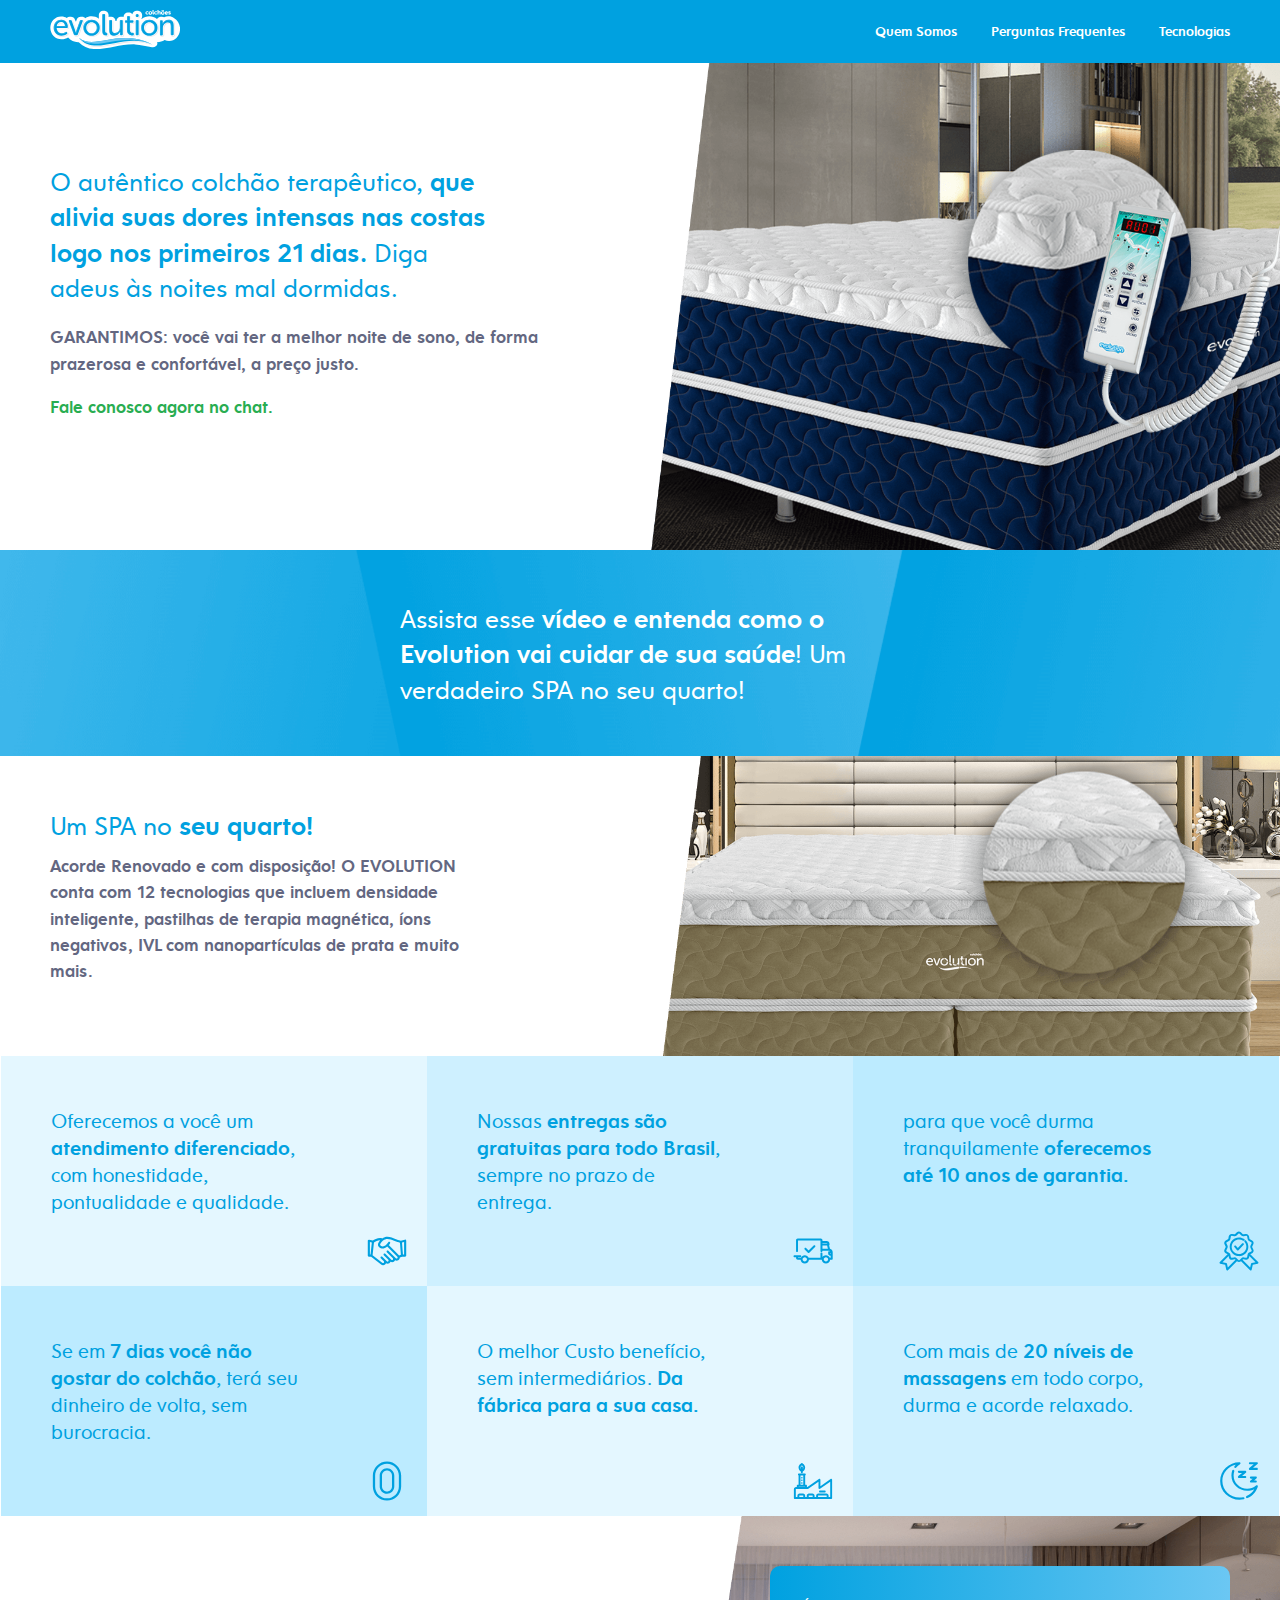
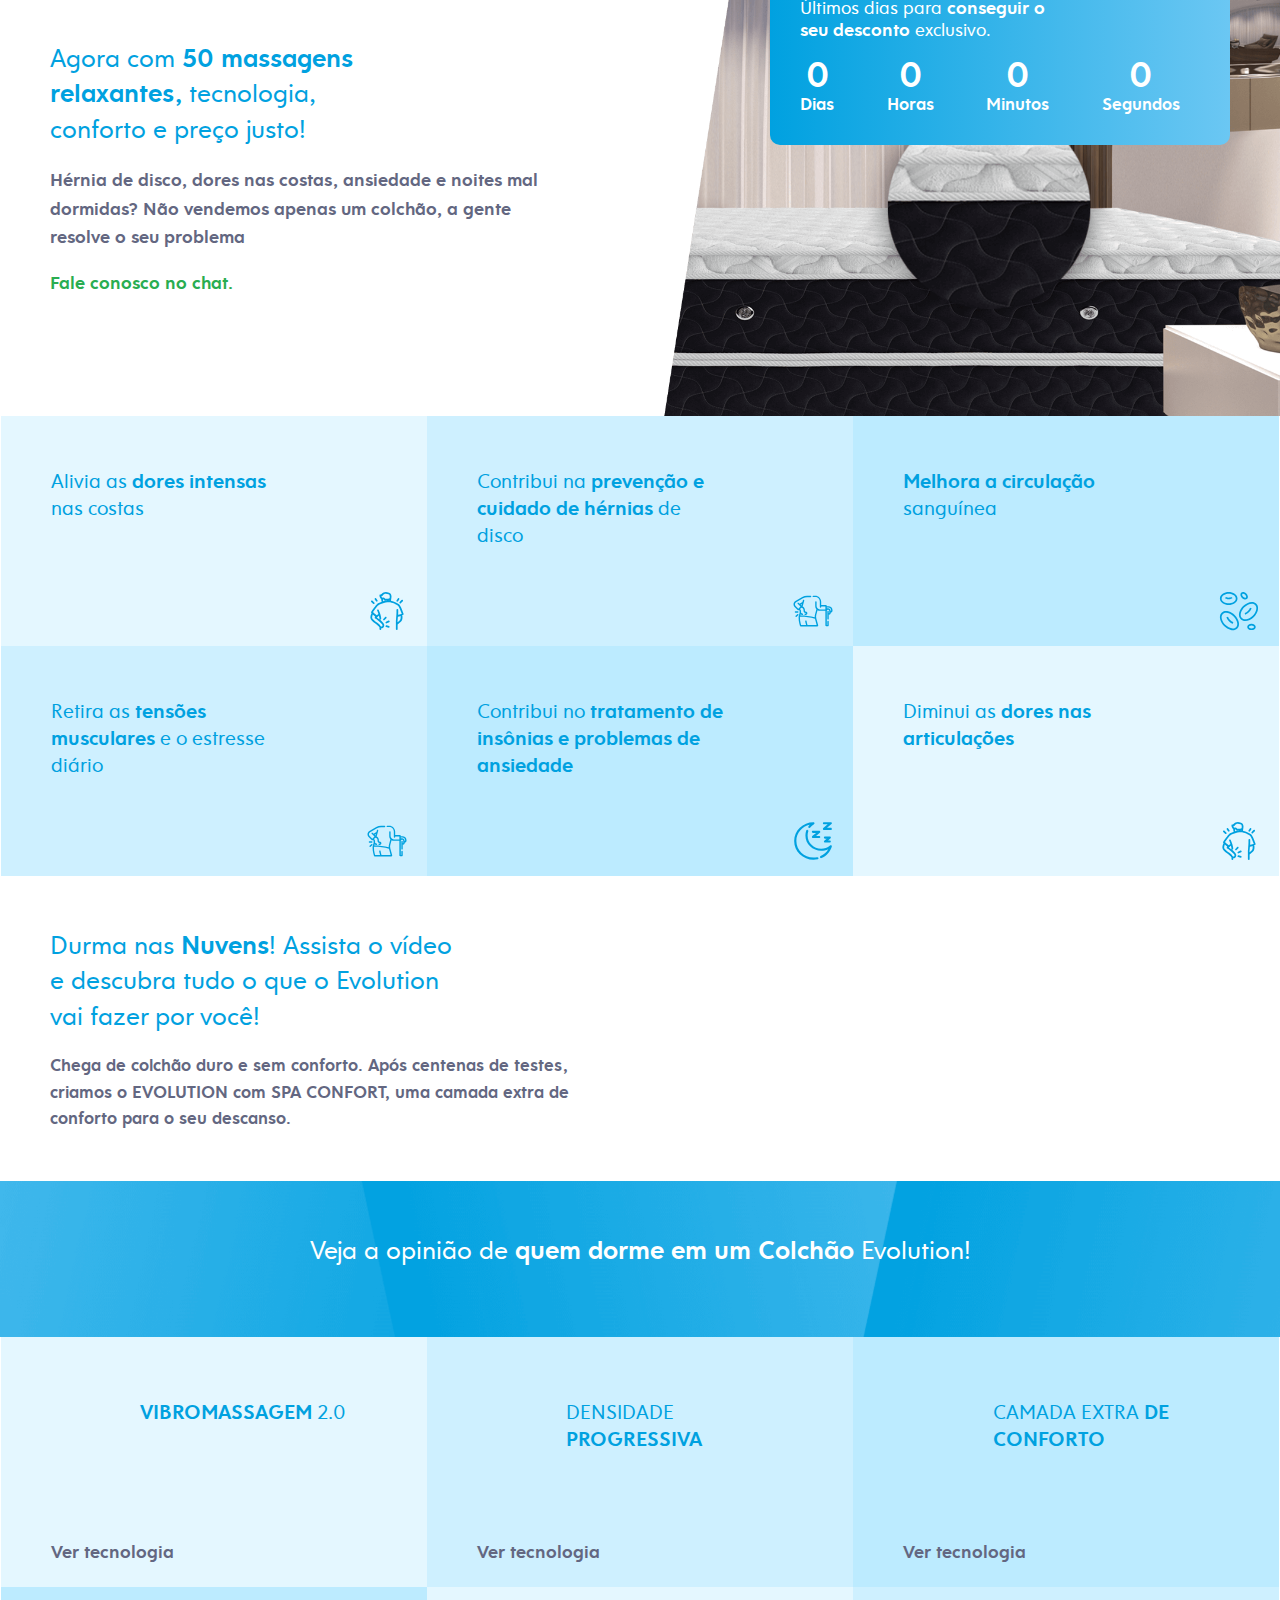
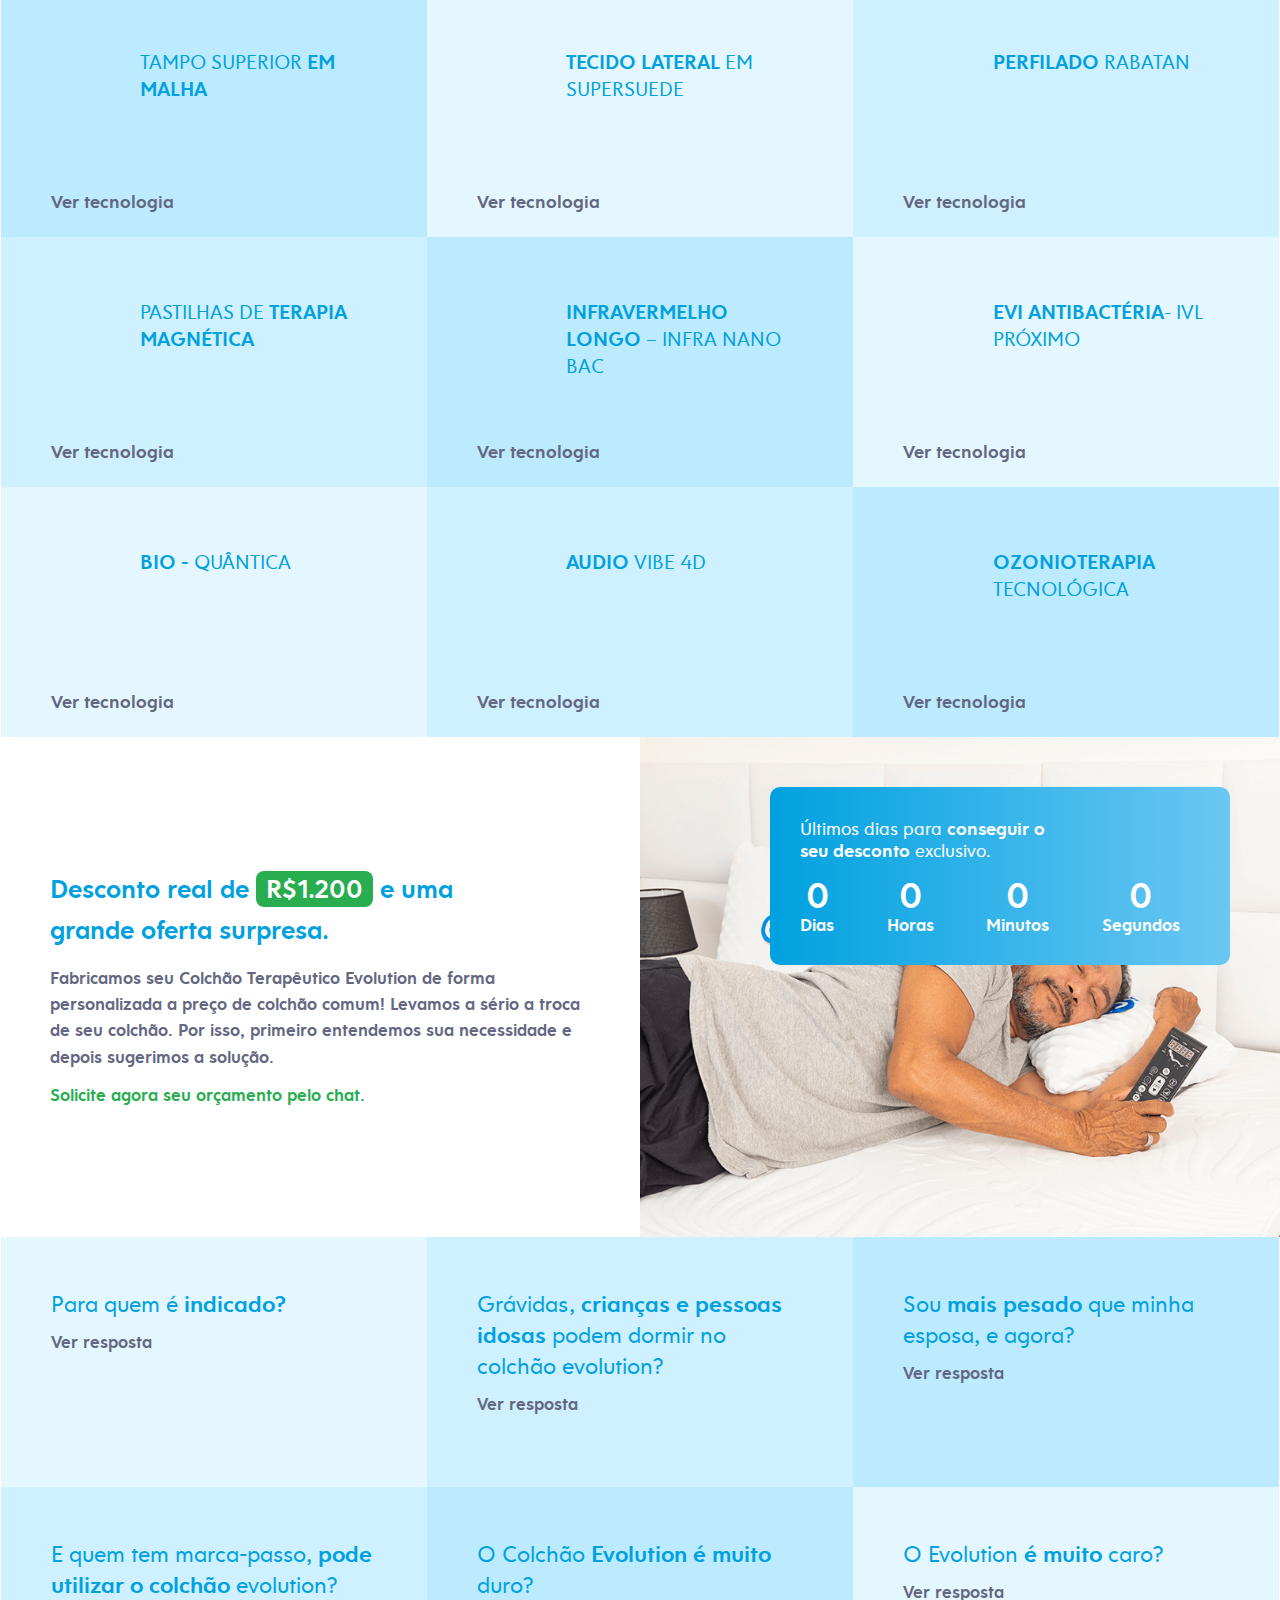
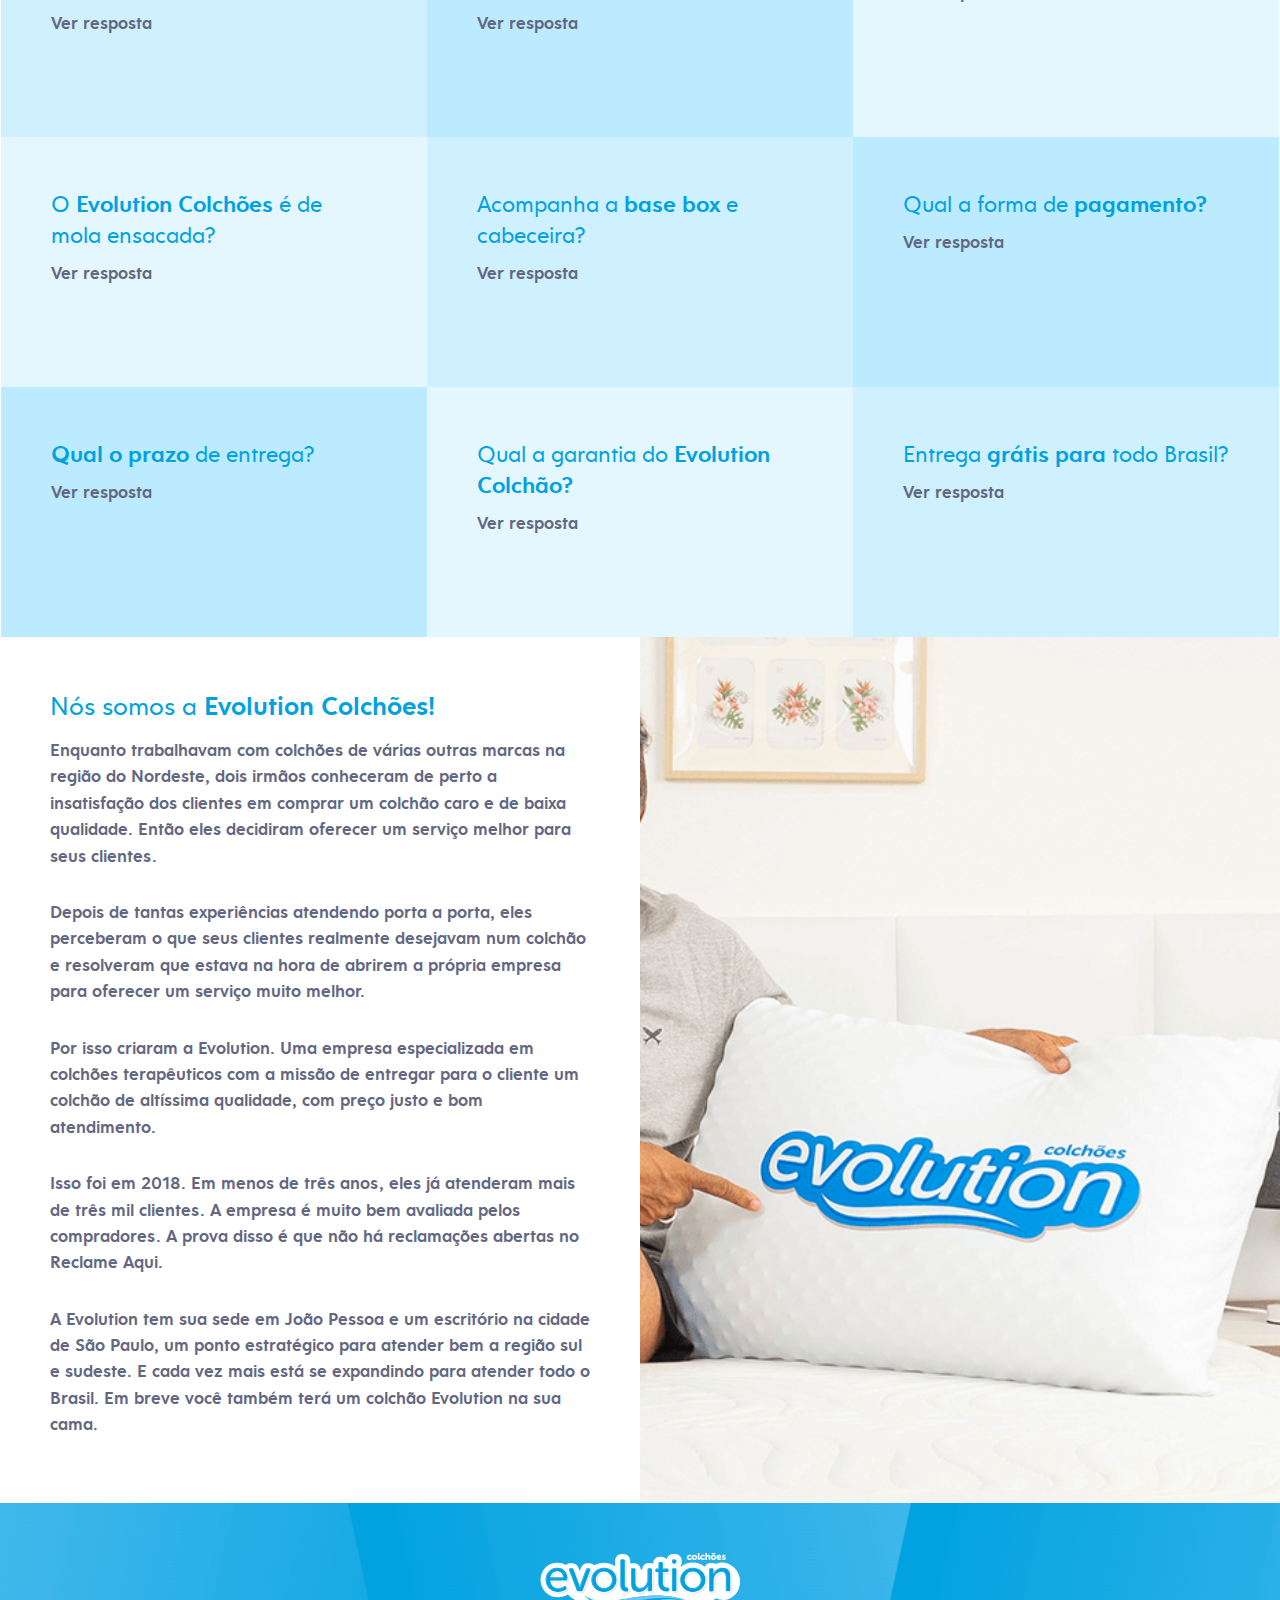
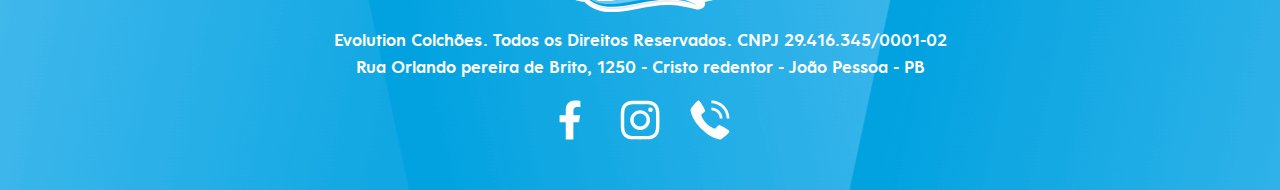
==== commit b05e74d9: "Ajustes imagens INDEX" ====
--- a/index.html
+++ b/index.html
@@ -69,7 +69,6 @@
     <div class="opcoes" name="opcoes">
       <button type="button" data-scroll-seletor="#quem">Quem Somos</button>
       <button type="button" data-scroll-seletor="#perguntas">Perguntas Frequentes</button>
-      <button type="button" data-scroll-seletor="#modelos">Nossos Produtos</button>
       <button type="button" data-scroll-seletor="#tecnologias">Tecnologias</button>
     </div>
     <img class="menu" name="menu" src="./files/pages/index/icone-menu-branco.svg">
@@ -84,7 +83,7 @@
       <h3>Fale conosco agora no chat.</h3>
     </div>
     <div class="imagem">
-      <img class="controle" src="./files/pages/index/controle-2.png"> 
+      <img class="controle" src="./files/pages/index/controle.png"> 
     </div>
   </header>
 
@@ -93,7 +92,7 @@
   <section class="frase" name="video1" id="frase">
     <img class="previa" name="previa" data-src="./files/pages/index/thumb-video-1.png">
     <div class="texto">
-      <h2>O autêntico <span>colchão terapêutico</span> que contribui para aliviar suas dores nas costas logo nos <span>primeiros 21 dias de uso.</span></h2>
+      <h2>Assista esse <span>vídeo e entenda como o Evolution vai cuidar de sua saúde</span>! Um verdadeiro SPA no seu quarto!</h2>
     </div>
     <!-- modal -->
     <div class="modal" name="modal">
@@ -180,7 +179,7 @@
           </div>
         </div>
       </app-temporizador>
-      <img class="controle" data-src="./files/pages/index/controle-1.png"> 
+      <img class="controle" data-src="./files/pages/index/controle.png"> 
     </div>
   </section>
 
@@ -537,16 +536,14 @@
   </section>
 
 
-  <!-- Section -->
+  <!-- Section 
   <section class="modelos" id="modelos">
-    <!-- parte -->
     <div class="parte um" name="prime">
       <div class="quadro">
         <h2>Evolution <span>Prime</span></h2>
         <h3>28cm - Conforto de Ponta a Ponta</h3>
         <button class="destaque" type="button" name="abrir">Ver Tamanhos</button>
       </div>
-      <!-- Modal -->
       <div class="modal" name="modal">
         <div class="conteudo">
           <button type="button" name="fechar">Fechar Quadro</button>
@@ -576,14 +573,12 @@
         </div>
       </div>
     </div>
-    <!-- parte -->
     <div class="parte dois" name="infinity">
       <div class="quadro">
         <h2>Evolution <span>Infinity</span></h2>
         <h3>28cm - Conforto de Ponta a Ponta</h3>
         <button class="destaque" type="button" name="abrir">Ver Tamanhos</button>
       </div>
-      <!-- Modal -->
       <div class="modal" name="modal">
         <div class="conteudo">
           <button type="button" name="fechar">Fechar Quadro</button>
@@ -613,14 +608,12 @@
         </div>
       </div> 
     </div>
-    <!-- parte -->
     <div class="parte tres" name="magnific">
       <div class="quadro">
         <h2>Evolution <span>Magnific</span></h2>
         <h3>32cm - Conforto de Ponta a Ponta</h3>
         <button class="destaque" type="button" name="abrir">Ver Tamanhos</button>
       </div>
-      <!-- Modal -->
       <div class="modal" name="modal">
         <div class="conteudo">
           <button type="button" name="fechar">Fechar Quadro</button>
@@ -650,14 +643,12 @@
         </div>
       </div> 
     </div>
-    <!-- parte -->
     <div class="parte quatro" name="pet">
       <div class="quadro">
         <h2>Evolution <span>Pet Confort</span></h2>
         <h3>70x80x10 - Conforto de Ponta a Ponta</h3>
         <button class="destaque" type="button" name="abrir">Ver Tecnologia</button>
       </div>
-      <!-- Modal -->
       <div class="modal" name="modal">
         <div class="conteudo">
           <button type="button" name="fechar">Fechar Quadro</button>
@@ -674,14 +665,12 @@
         </div>
       </div> 
     </div>
-    <!-- parte -->
     <div class="parte cinco" name="travesseiro">
       <div class="quadro">
         <h2>Travesseiros <span>Evolution</span></h2>
         <h3>Conforto de Ponta a Ponta</h3>
         <button class="destaque" type="button" name="abrir">Ver Modelos</button>
       </div>
-      <!-- Modal -->
       <div class="modal" name="modal">
         <div class="conteudo">
           <button type="button" name="fechar">Fechar Quadro</button>
@@ -703,6 +692,7 @@
       </div> 
     </div>
   </section>
+  -->
 
 
   <!-- section -->
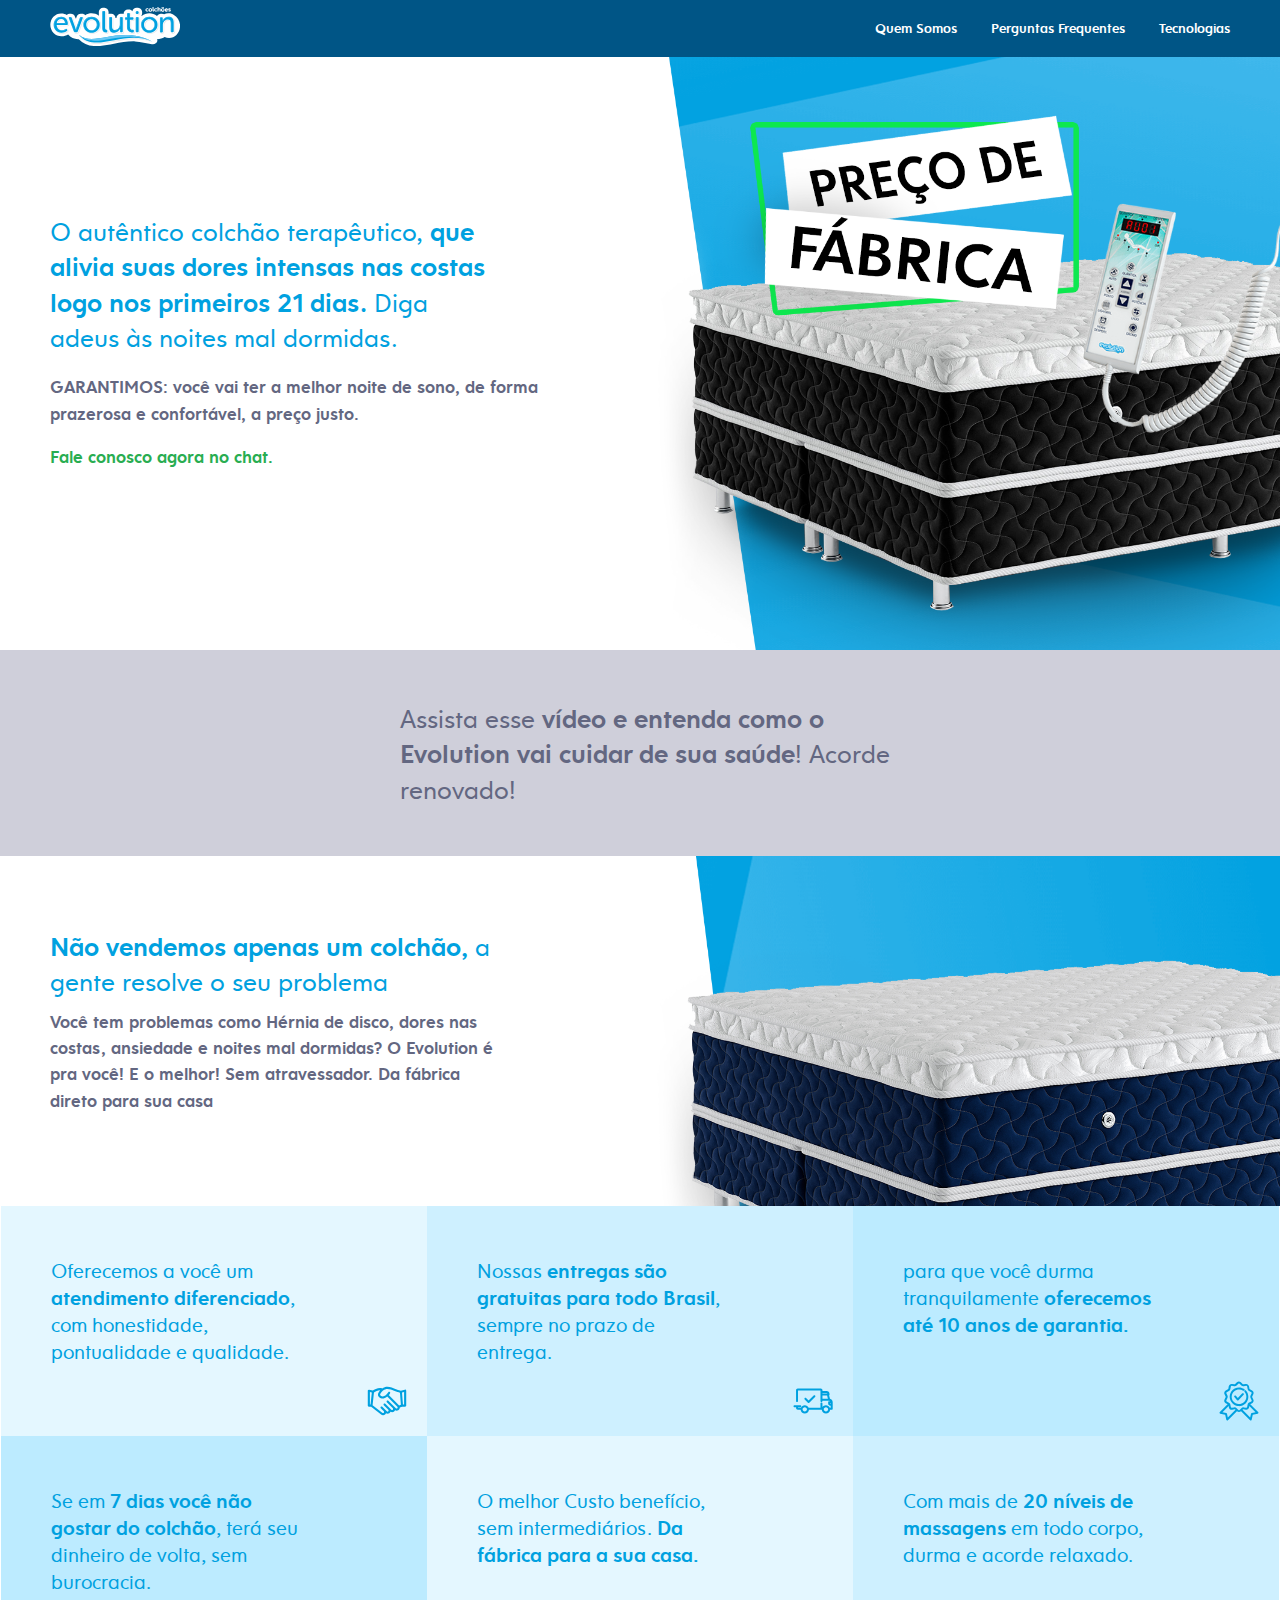
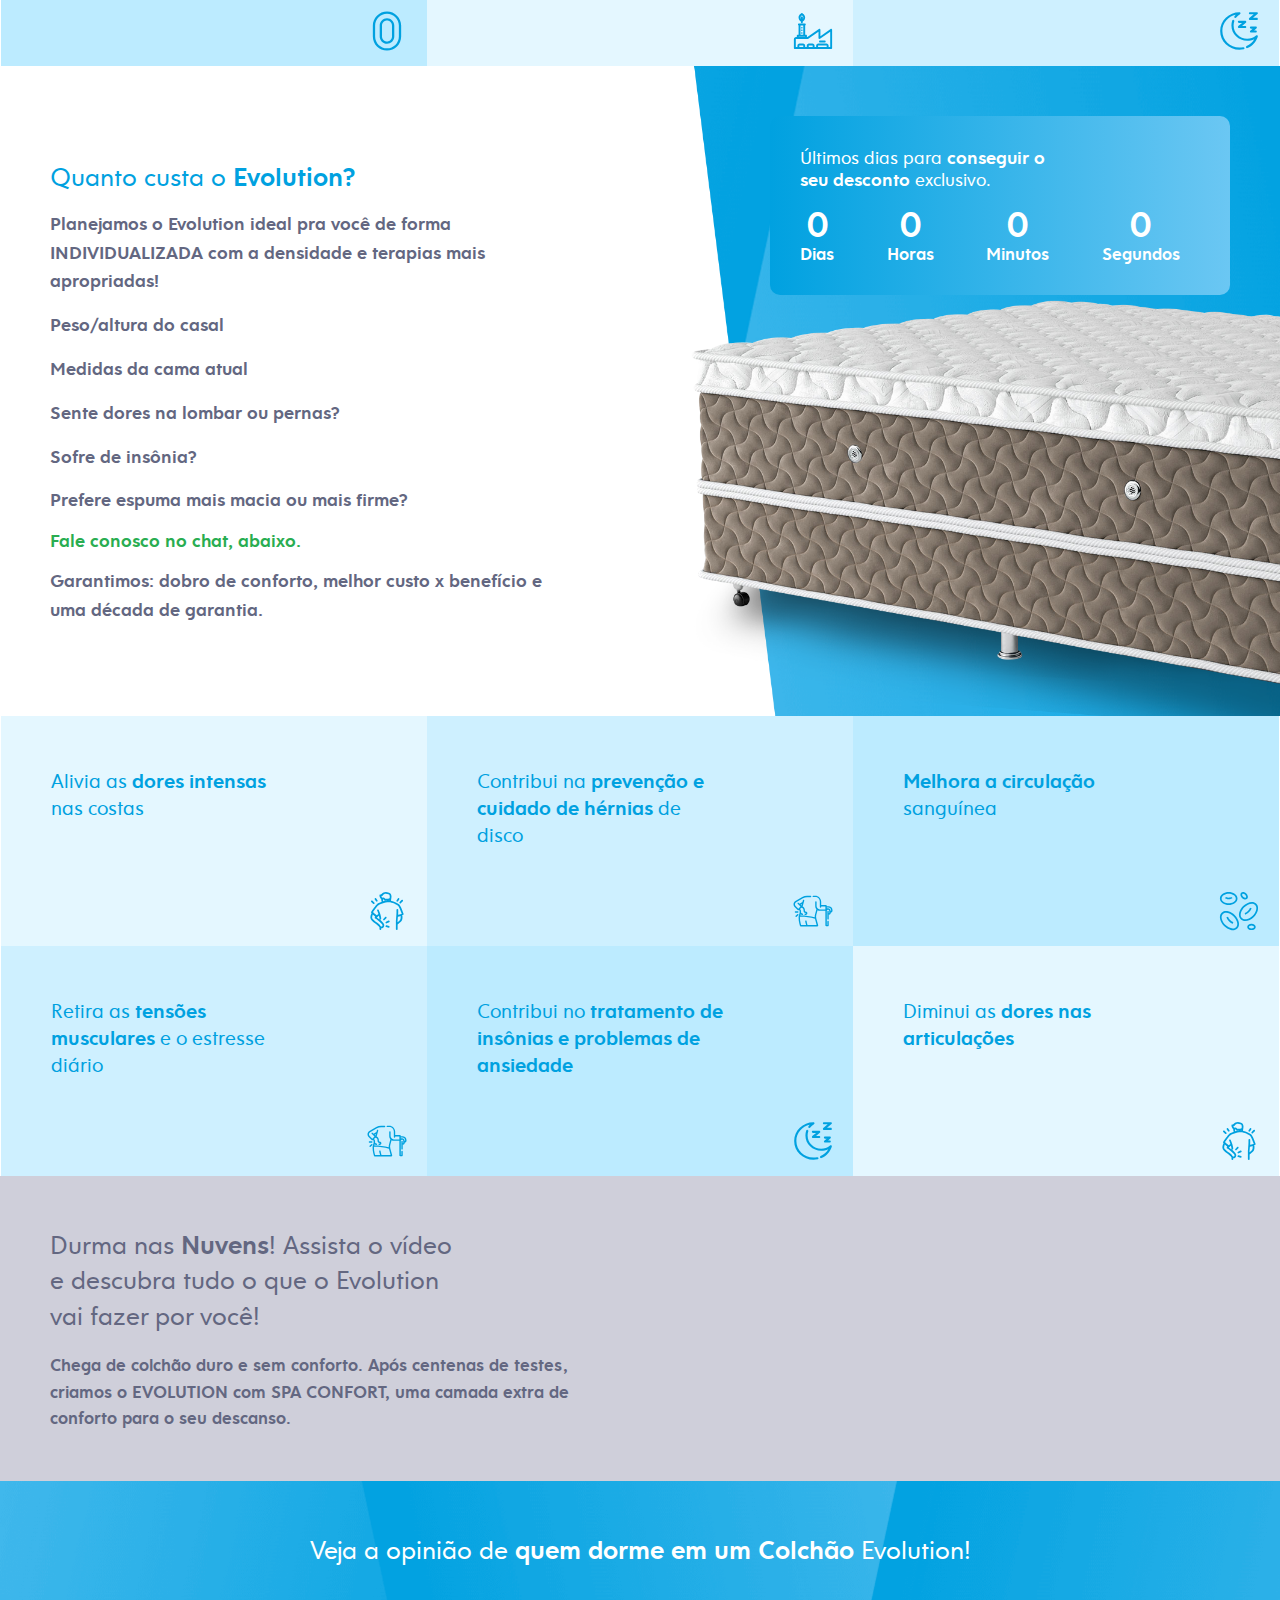
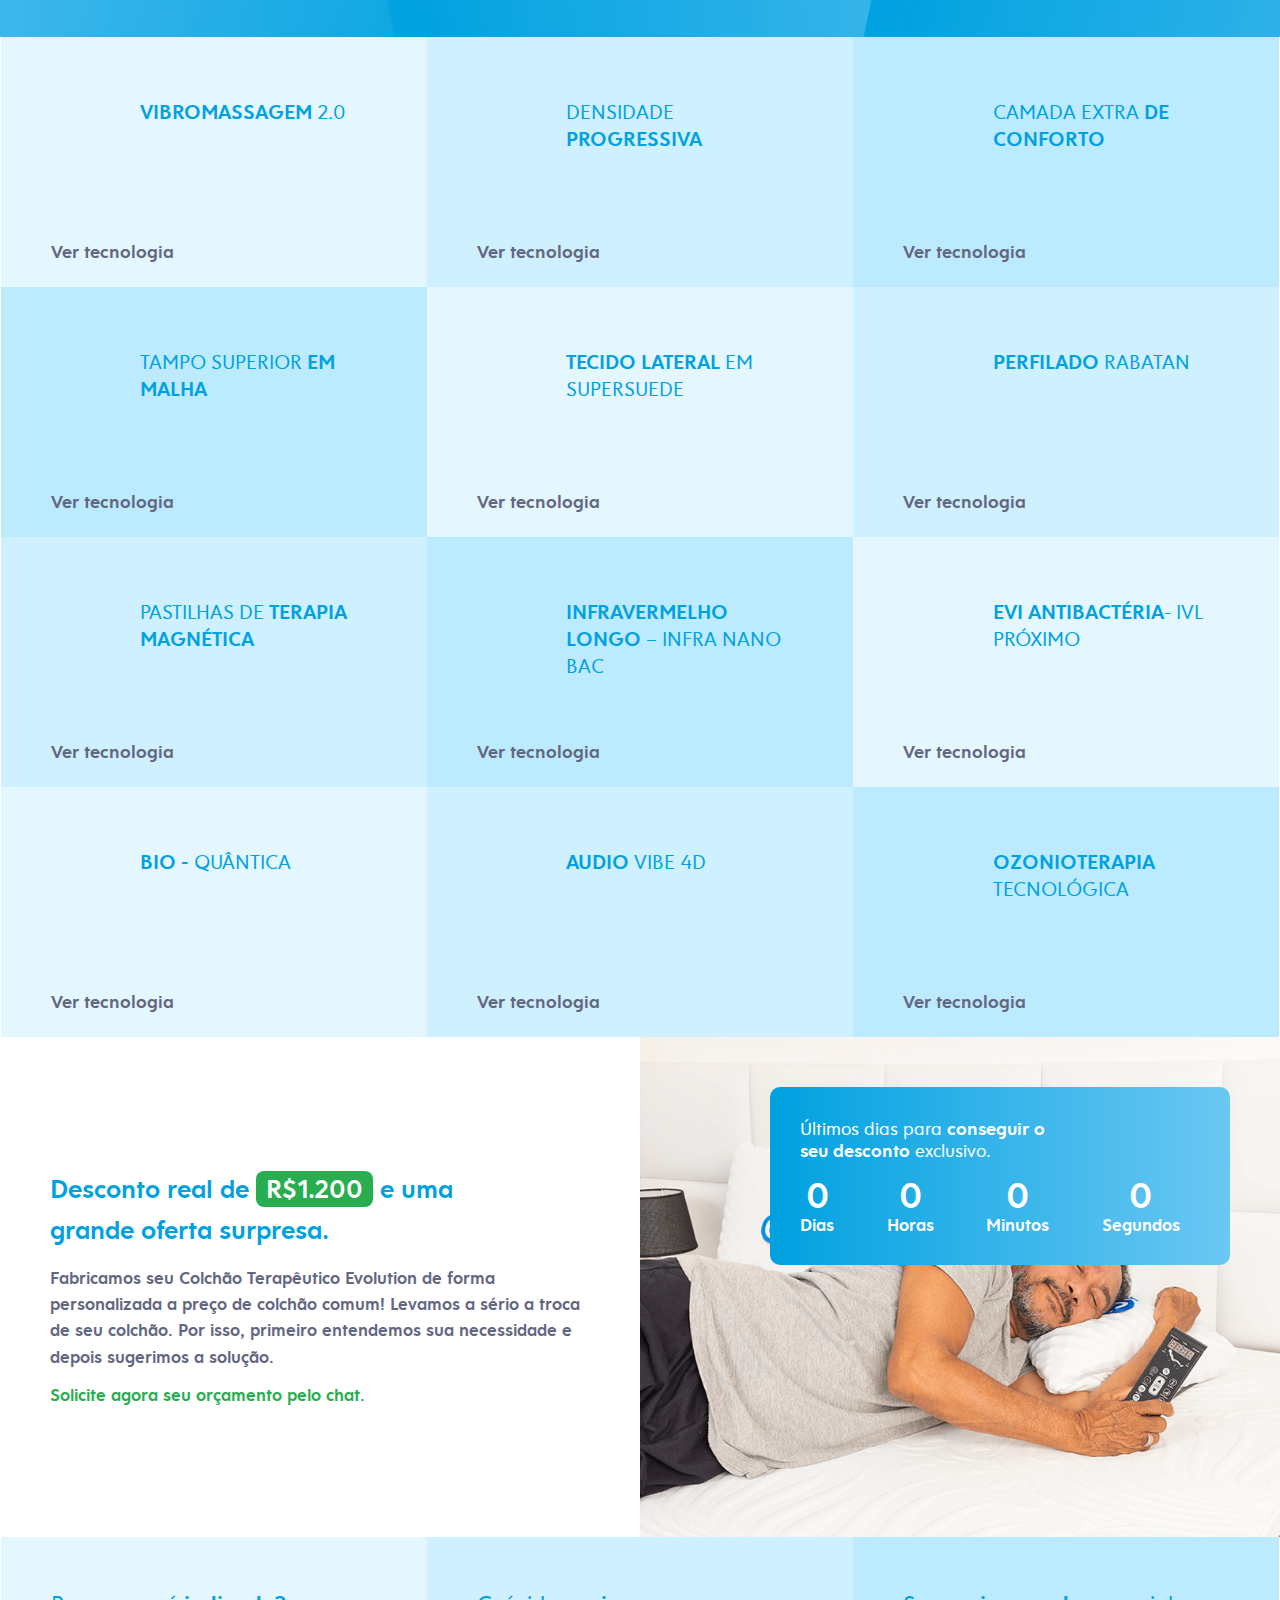
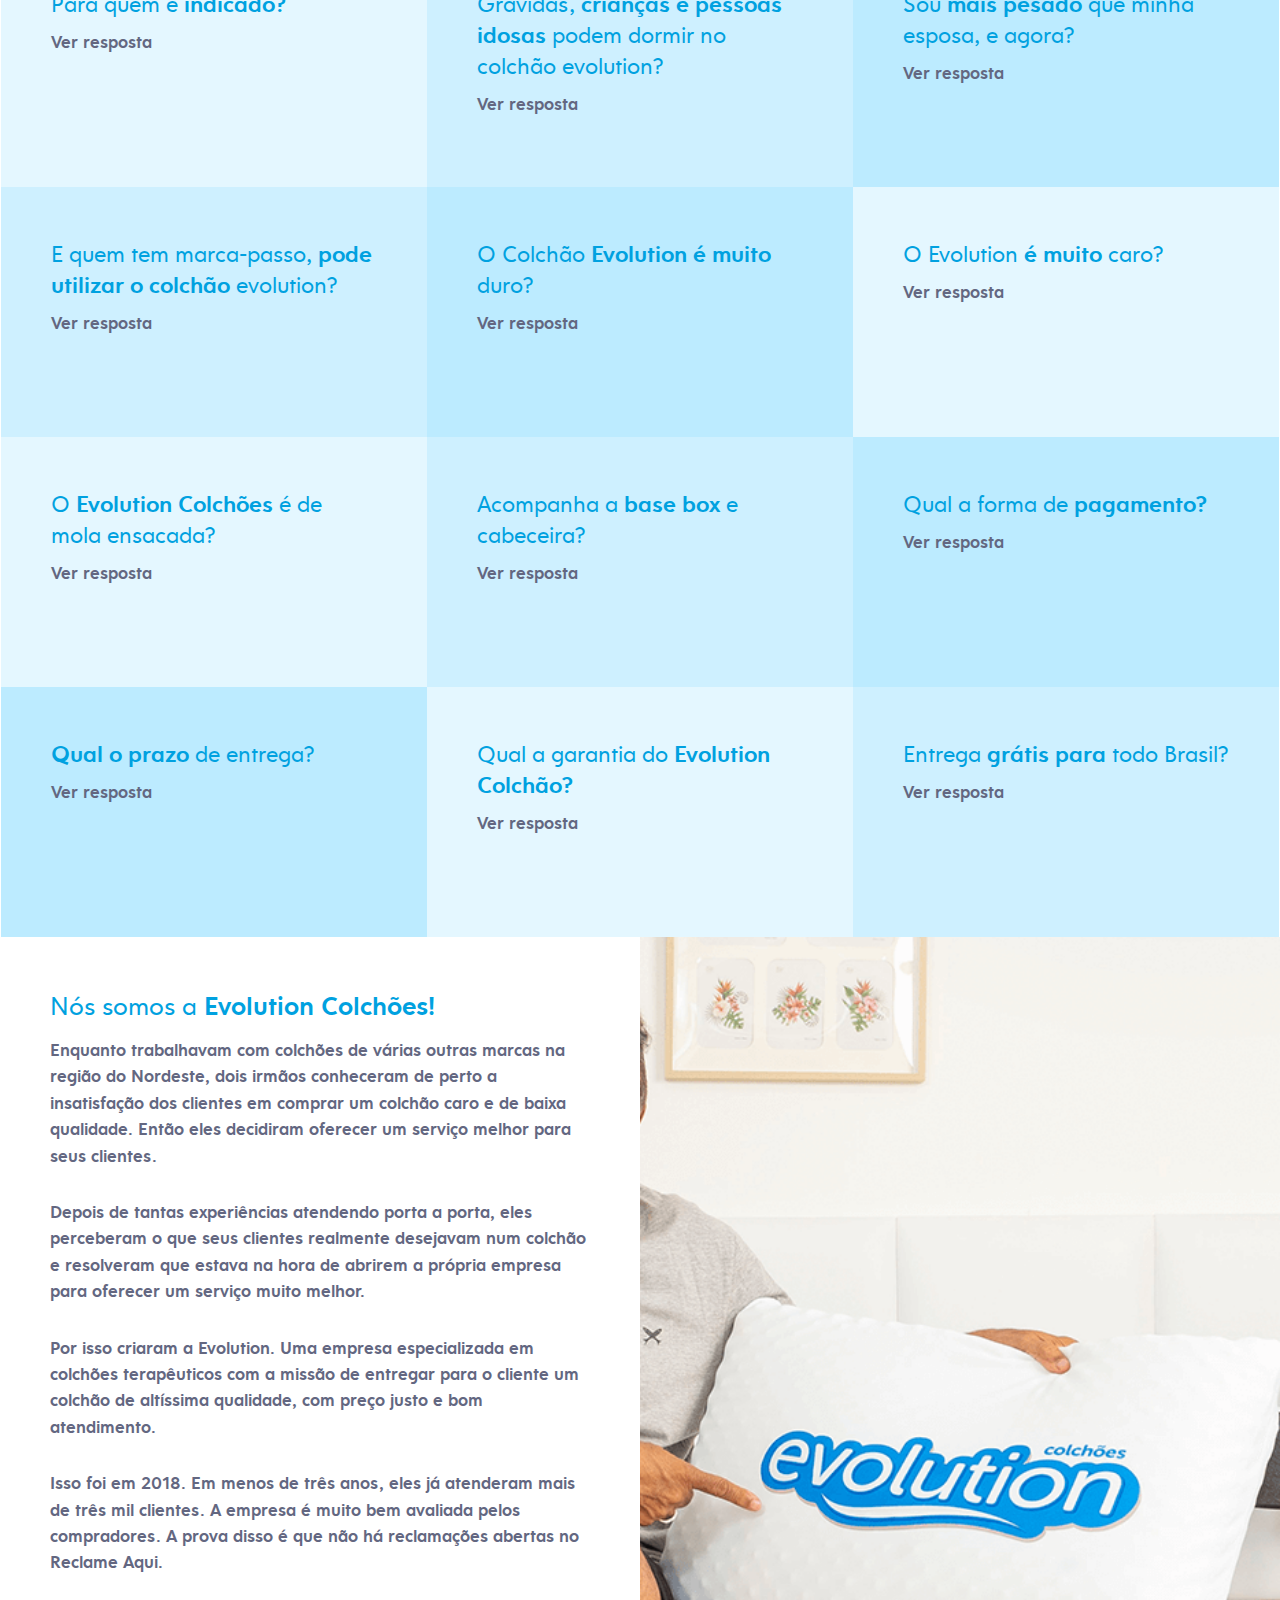
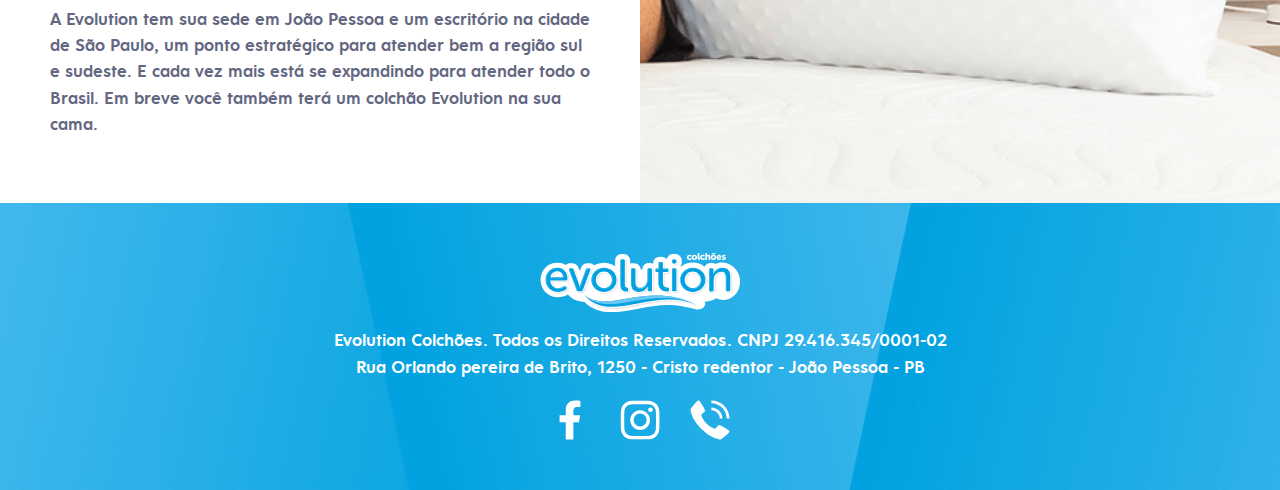
==== commit f69c5175: "Ajustes" ====
--- a/index.html
+++ b/index.html
@@ -92,7 +92,7 @@
   <section class="frase" name="video1" id="frase">
     <img class="previa" name="previa" data-src="./files/pages/index/thumb-video-1.png">
     <div class="texto">
-      <h2>Assista esse <span>vídeo e entenda como o Evolution vai cuidar de sua saúde</span>! Um verdadeiro SPA no seu quarto!</h2>
+      <h2>Assista esse <span>vídeo e entenda como o Evolution vai cuidar de sua saúde</span>! Acorde renovado!</h2>
     </div>
     <!-- modal -->
     <div class="modal" name="modal">
@@ -111,8 +111,8 @@
   <!-- section -->
   <section class="spa">
     <div class="texto">
-      <h2>Um SPA no <span>seu quarto!</span></h2>
-      <p>Acorde Renovado e com disposição! O EVOLUTION conta com 12 tecnologias que incluem densidade inteligente, pastilhas de terapia magnética, íons negativos, IVL com nanopartículas de prata e muito mais.</p>
+      <h2><span>Não vendemos apenas um colchão,</span> a gente resolve o seu problema</h2>
+      <p>Você tem problemas como Hérnia de disco, dores nas costas, ansiedade e noites mal dormidas? O Evolution é pra você! E o melhor! Sem atravessador. Da fábrica direto para sua casa</p>
     </div>
     <div class="imagem">
     </div>
@@ -152,9 +152,15 @@
   <section class="justo" name="justo" id="justo">
     <!-- texto -->
     <div class="texto">
-      <h2>Agora com <span>50 massagens relaxantes,</span> tecnologia, conforto e preço justo!</h2>
-      <p>Hérnia de disco, dores nas costas, ansiedade e noites mal dormidas? Não vendemos apenas um colchão, a gente resolve o seu problema</p>
-      <h3>Fale conosco no chat.</h3>
+      <h2>Quanto custa o <span>Evolution?</span></h2>
+      <p>Planejamos o Evolution ideal pra você de forma INDIVIDUALIZADA com a densidade e terapias mais apropriadas!</p>
+      <p>Peso/altura do casal</p>
+      <p>Medidas da cama atual</p>
+      <p>Sente dores na lombar ou pernas?</p>
+      <p>Sofre de insônia?</p>
+      <p>Prefere espuma mais macia ou mais firme?</p>
+      <h3>Fale conosco no chat, abaixo.</h3>
+      <p>Garantimos: dobro de conforto, melhor custo x benefício e uma década de garantia.</p>
     </div>
     <!-- imagem -->
     <div class="imagem">
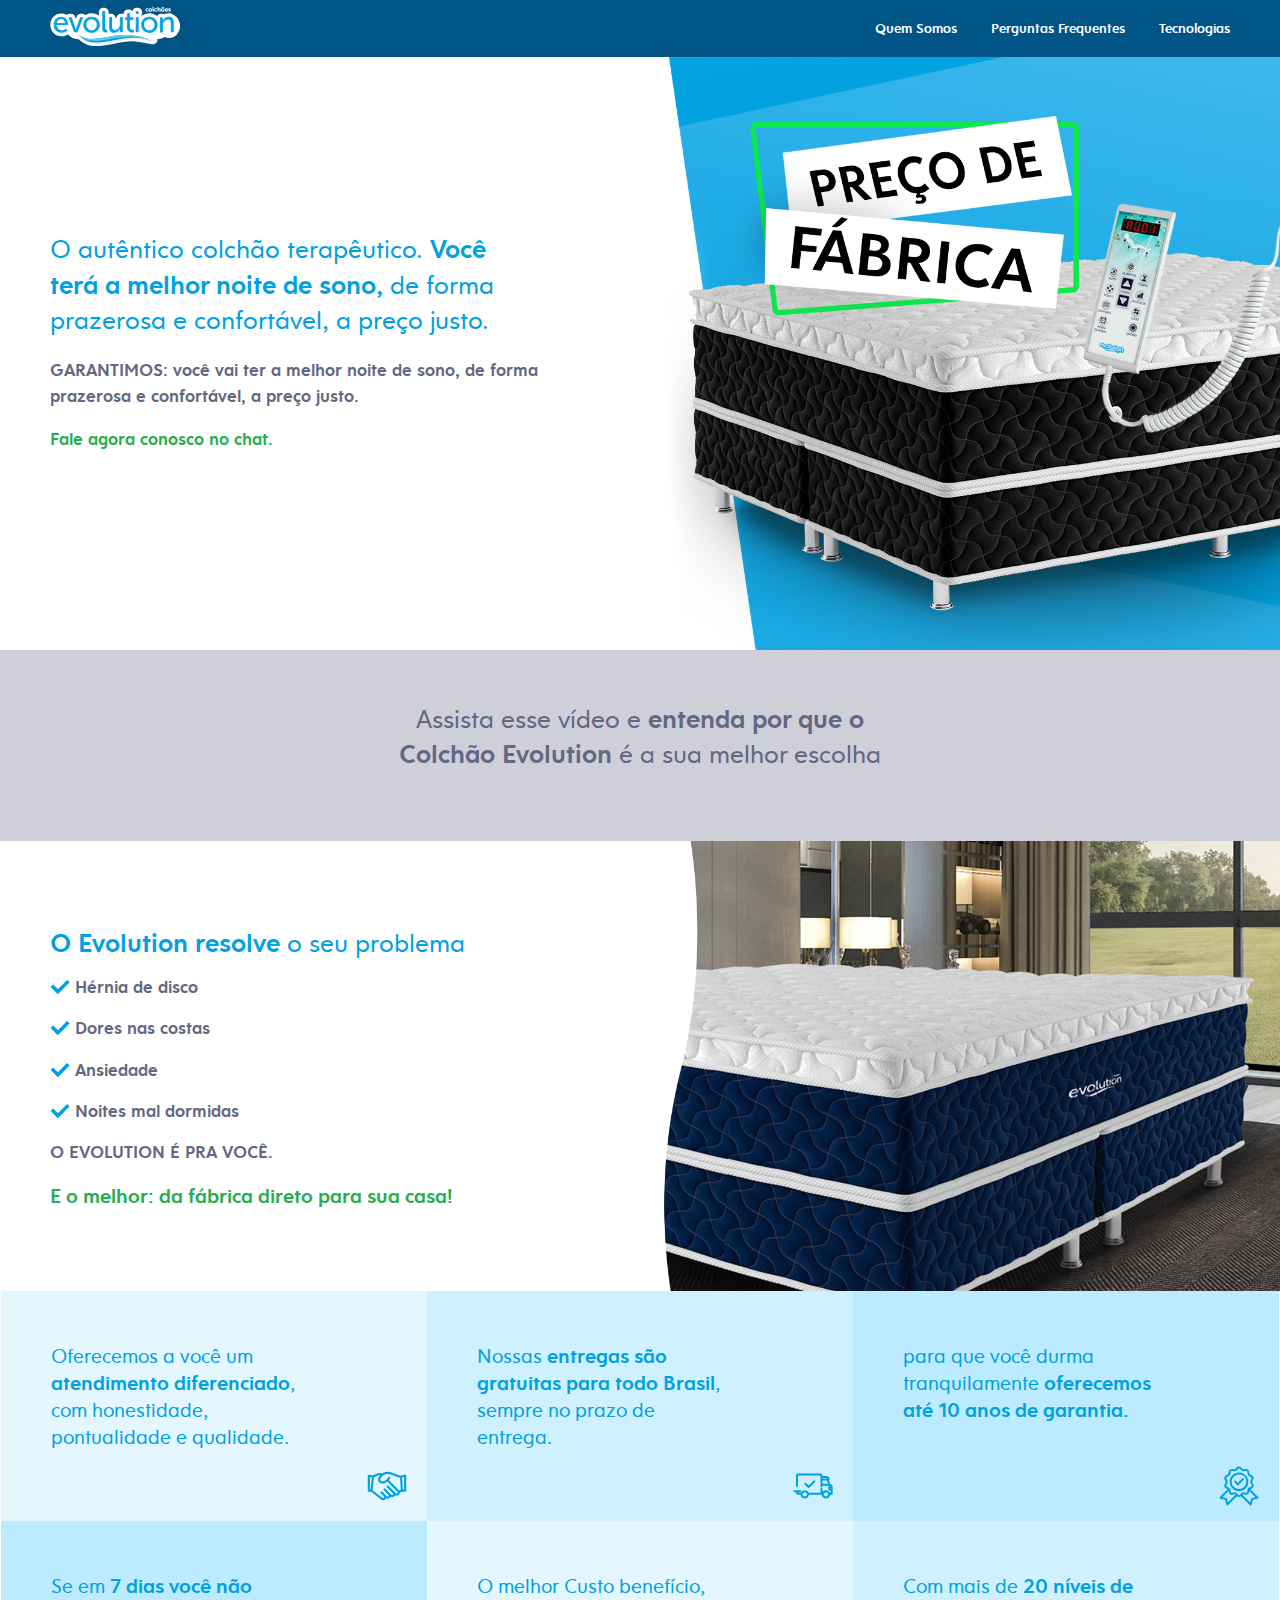
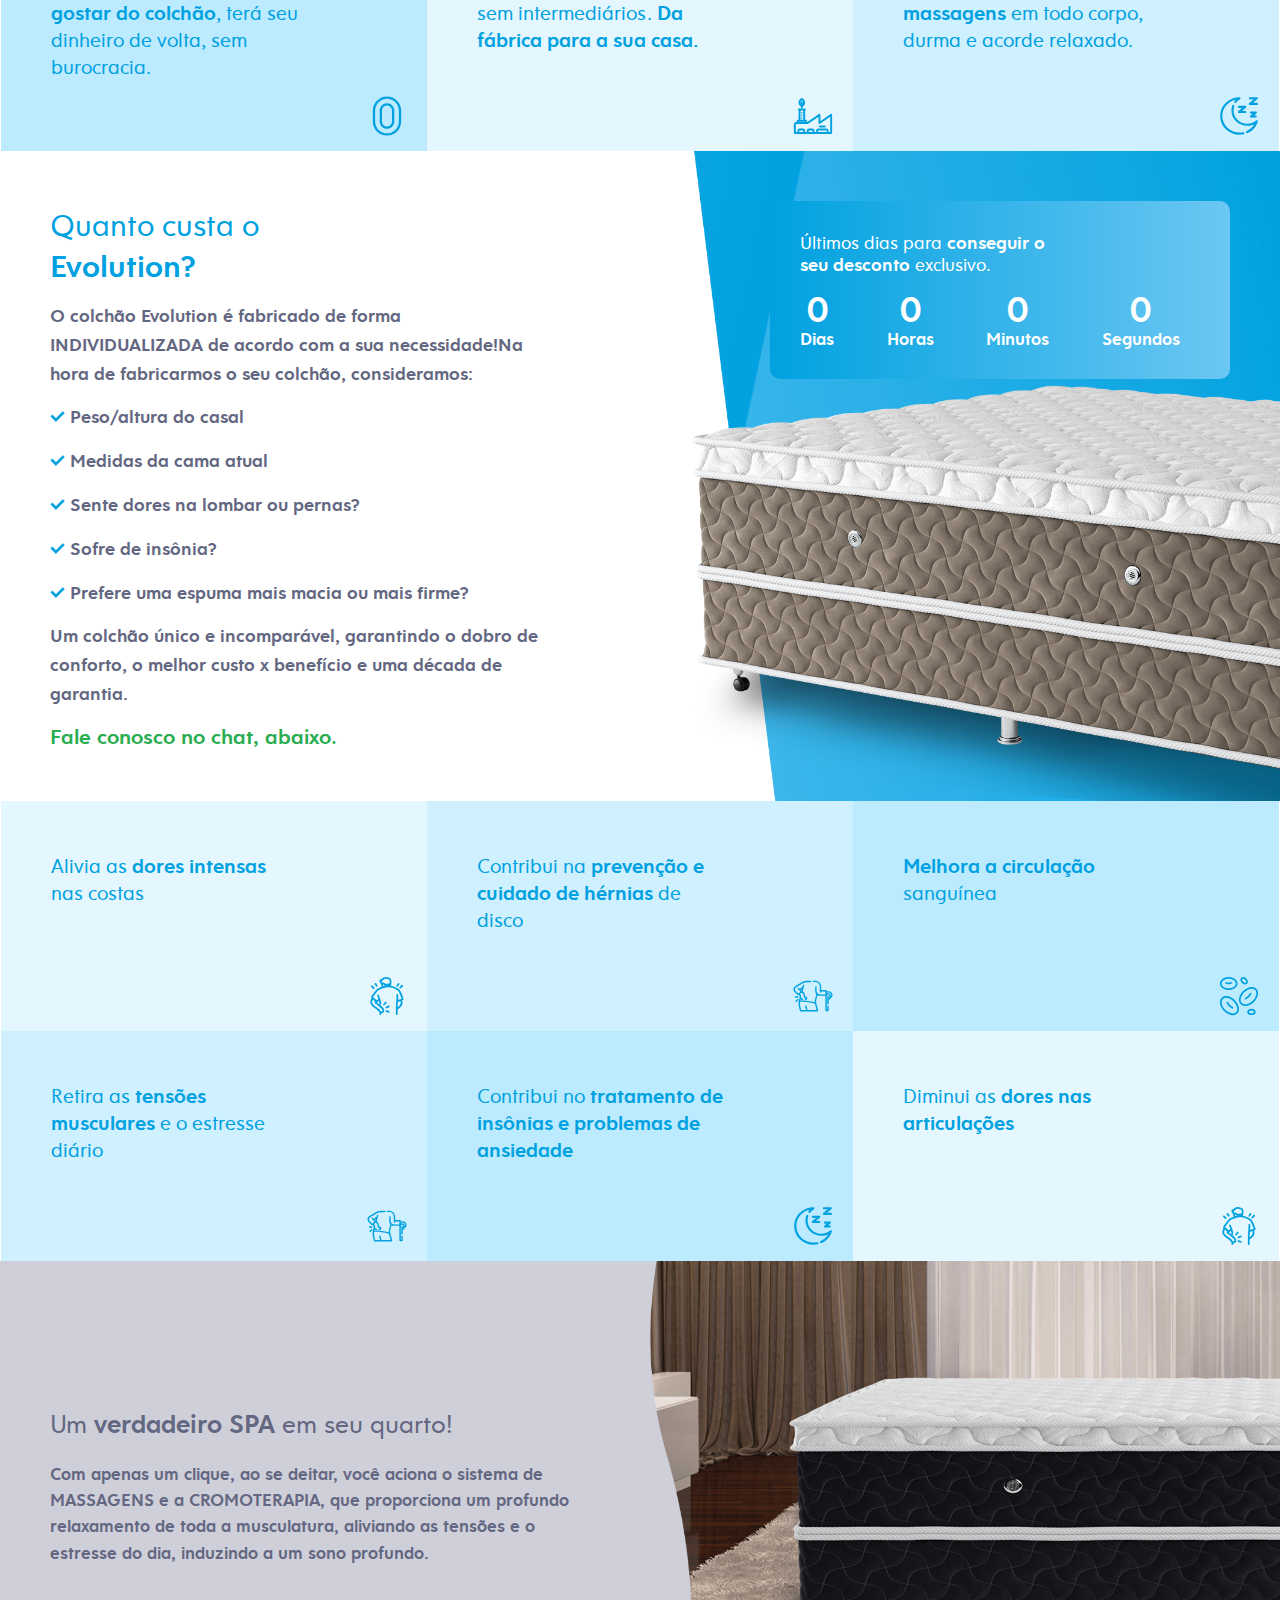
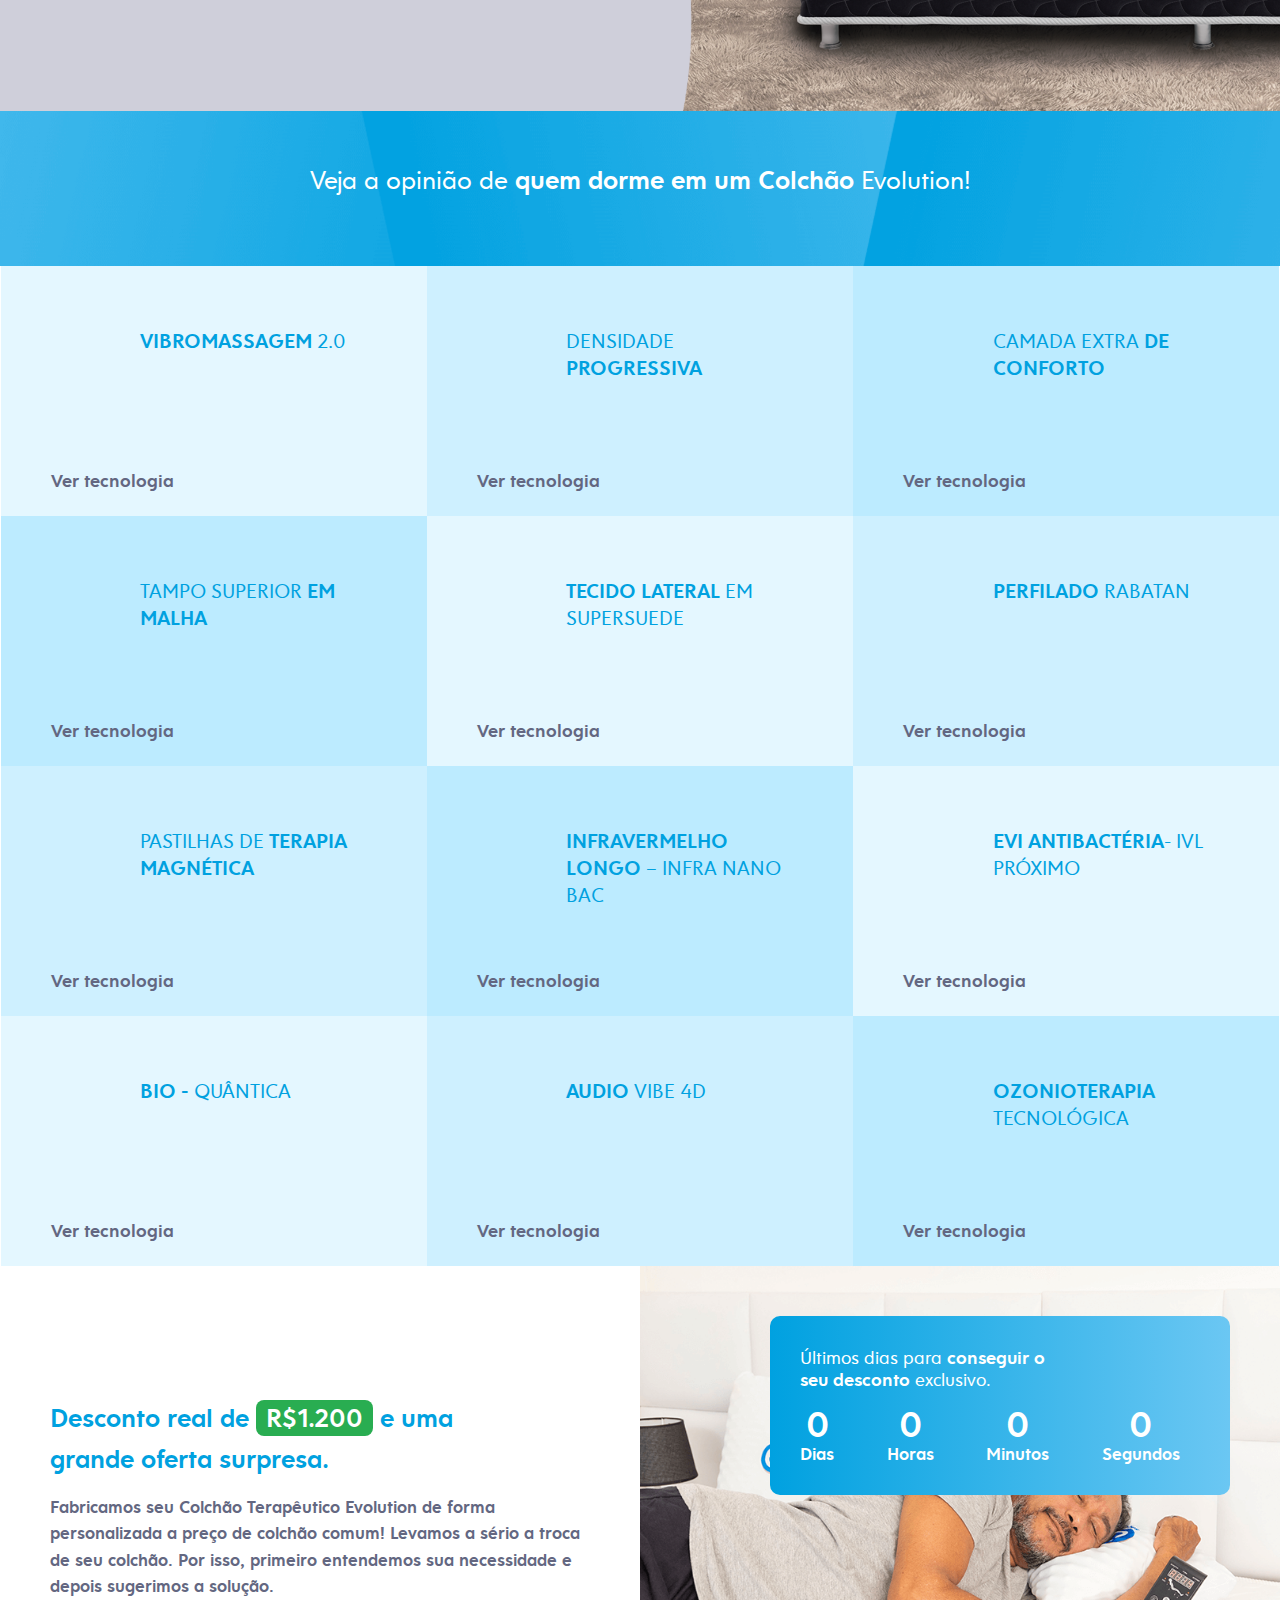
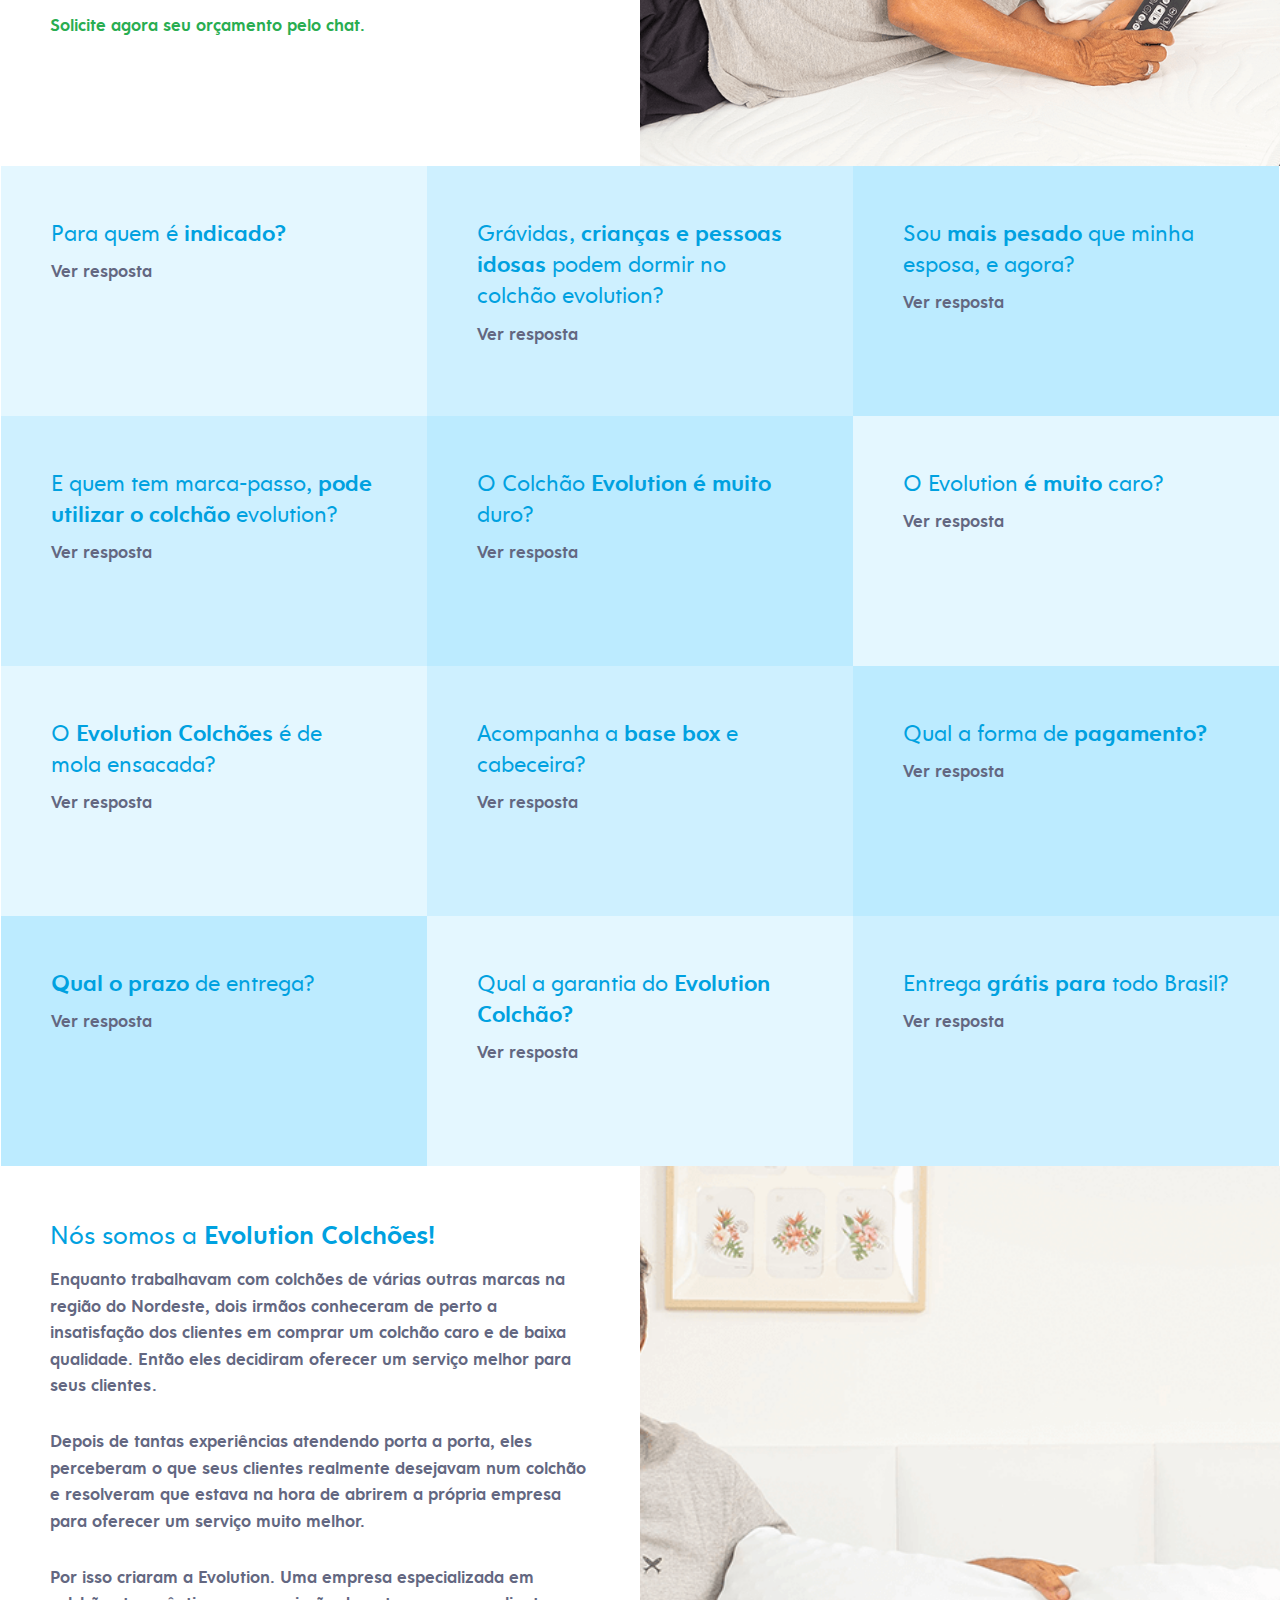
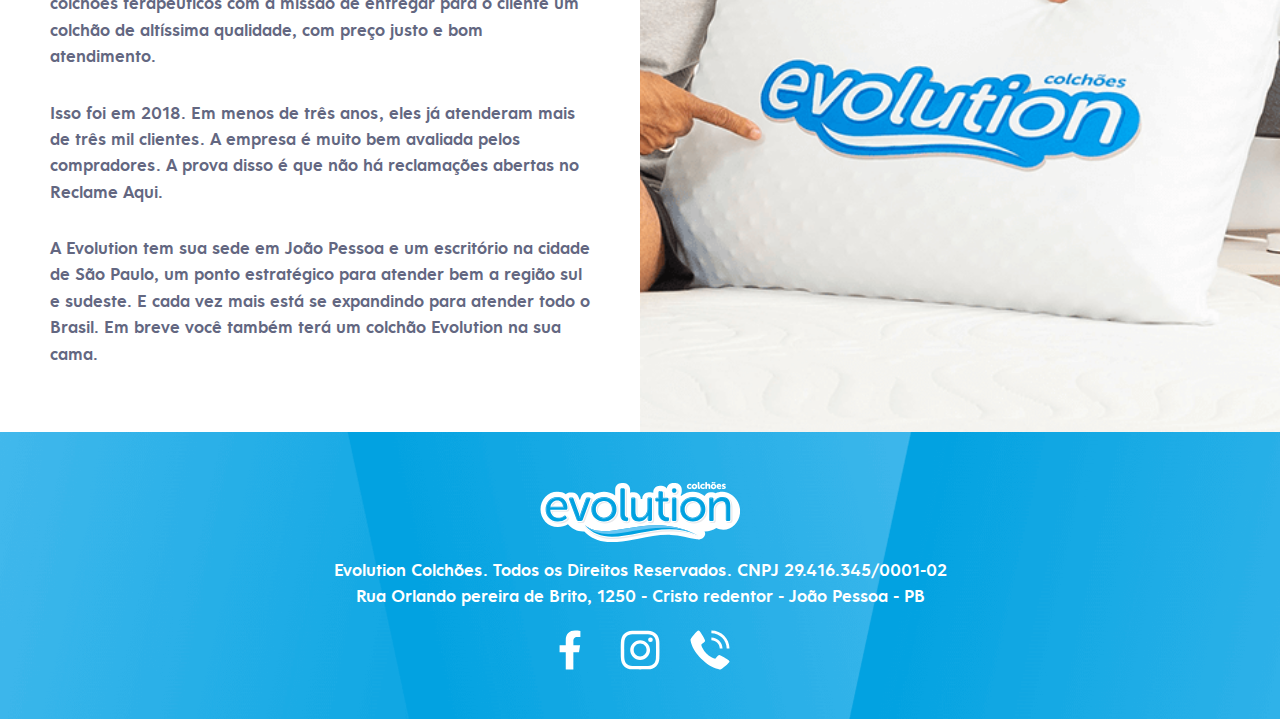
==== commit f00b16c2: "Ajustes gerais" ====
--- a/index.html
+++ b/index.html
@@ -78,9 +78,9 @@
   <!-- header -->
   <header>
     <div class="titulo">
-      <h1>O autêntico colchão terapêutico, <span>que alivia suas dores intensas nas costas logo nos primeiros 21 dias.</span> Diga adeus às noites mal dormidas.</h1>
+      <h1>O autêntico colchão terapêutico. <span>Você terá a melhor noite de sono,</span> de forma prazerosa e confortável, a preço justo.</h1>
       <p>GARANTIMOS: você vai ter a melhor noite de sono, de forma prazerosa e confortável, a preço justo.</p>
-      <h3>Fale conosco agora no chat.</h3>
+      <h3>Fale agora conosco no chat.</h3>
     </div>
     <div class="imagem">
       <img class="controle" src="./files/pages/index/controle.png"> 
@@ -90,10 +90,8 @@
 
   <!-- section -->
   <section class="frase" name="video1" id="frase">
+    <h2>Assista esse vídeo e <span>entenda por que o Colchão Evolution</span> é a sua melhor escolha </h2>
     <img class="previa" name="previa" data-src="./files/pages/index/thumb-video-1.png">
-    <div class="texto">
-      <h2>Assista esse <span>vídeo e entenda como o Evolution vai cuidar de sua saúde</span>! Acorde renovado!</h2>
-    </div>
     <!-- modal -->
     <div class="modal" name="modal">
       <div class="conteudo">
@@ -111,8 +109,13 @@
   <!-- section -->
   <section class="spa">
     <div class="texto">
-      <h2><span>Não vendemos apenas um colchão,</span> a gente resolve o seu problema</h2>
-      <p>Você tem problemas como Hérnia de disco, dores nas costas, ansiedade e noites mal dormidas? O Evolution é pra você! E o melhor! Sem atravessador. Da fábrica direto para sua casa</p>
+      <h2><span>O Evolution resolve</span> o seu problema </h2>
+      <p><img src="./files/pages/index/check.png">Hérnia de disco</p>
+      <p><img src="./files/pages/index/check.png">Dores nas costas</p>
+      <p><img src="./files/pages/index/check.png">Ansiedade</p>
+      <p><img src="./files/pages/index/check.png">Noites mal dormidas</p>
+      <p>O EVOLUTION É PRA VOCÊ.</p>
+      <h3>E o melhor: da fábrica direto para sua casa!</h3>
     </div>
     <div class="imagem">
     </div>
@@ -153,14 +156,14 @@
     <!-- texto -->
     <div class="texto">
       <h2>Quanto custa o <span>Evolution?</span></h2>
-      <p>Planejamos o Evolution ideal pra você de forma INDIVIDUALIZADA com a densidade e terapias mais apropriadas!</p>
-      <p>Peso/altura do casal</p>
-      <p>Medidas da cama atual</p>
-      <p>Sente dores na lombar ou pernas?</p>
-      <p>Sofre de insônia?</p>
-      <p>Prefere espuma mais macia ou mais firme?</p>
+      <p>O colchão Evolution é fabricado de forma INDIVIDUALIZADA de acordo com a sua necessidade!Na hora de fabricarmos o seu colchão, consideramos:</p>
+      <p><img src="./files/pages/index/check.png"> Peso/altura do casal</p>
+      <p><img src="./files/pages/index/check.png"> Medidas da cama atual</p>
+      <p><img src="./files/pages/index/check.png"> Sente dores na lombar ou pernas?</p>
+      <p><img src="./files/pages/index/check.png"> Sofre de insônia?</p>
+      <p><img src="./files/pages/index/check.png"> Prefere uma espuma mais macia ou mais firme?</p>
+      <p>Um colchão único e incomparável, garantindo o dobro de conforto, o melhor custo x benefício e uma década de garantia.</p>
       <h3>Fale conosco no chat, abaixo.</h3>
-      <p>Garantimos: dobro de conforto, melhor custo x benefício e uma década de garantia.</p>
     </div>
     <!-- imagem -->
     <div class="imagem">
@@ -220,24 +223,13 @@
 
 
   <!-- section -->
-  <section class="video" name="video2" id="video">
+  <section class="video" id="video">
     <div class="texto">
-      <h2>Durma nas <span>Nuvens</span>! Assista o vídeo e descubra tudo o que o Evolution vai fazer por você!</h2>
-      <p>Chega de colchão duro e sem conforto. Após centenas  de testes, criamos o EVOLUTION com SPA CONFORT, uma  camada extra de conforto para o seu descanso.</p>
+      <h2>Um <span>verdadeiro SPA</span> em seu quarto!</h2>
+      <p>Com apenas um clique, ao se deitar, você aciona o sistema de MASSAGENS e a CROMOTERAPIA, que proporciona um profundo relaxamento de toda a musculatura, aliviando as tensões e o estresse do dia, induzindo a um sono profundo.</p>
     </div>
     <div class="imagem">
-      <img class="previa" name="previa" data-src="./files/pages/index/thumb-video-2.png">
-    </div>
-    <!-- modal -->
-    <div class="modal" name="modal">
-      <div class="conteudo">
-        <button type="button" name="fechar">Fechar Vídeo</button>
-        <div class="video">
-          <div class="tamanho">
-            <iframe src="" allowfullscreen="true"></iframe>
-          </div>
-        </div>
-      </div>
+      <img class="controle" data-src="./files/pages/index/controle.png">
     </div>
   </section>
 
@@ -956,7 +948,6 @@
   <script src="./assets/js/pages/index/sectionVideo.js"></script>
   <script src="./assets/js/pages/index/sectionDepoimentos.js"></script>
   <script src="./assets/js/pages/index/sectionPerguntas.js"></script>
-  <script src="./assets/js/pages/index/sectionModelos.js"></script>
   <script src="./assets/js/pages/index/sectionTecnologias.js"></script>
 
   <!-- Facebook Pixel -->
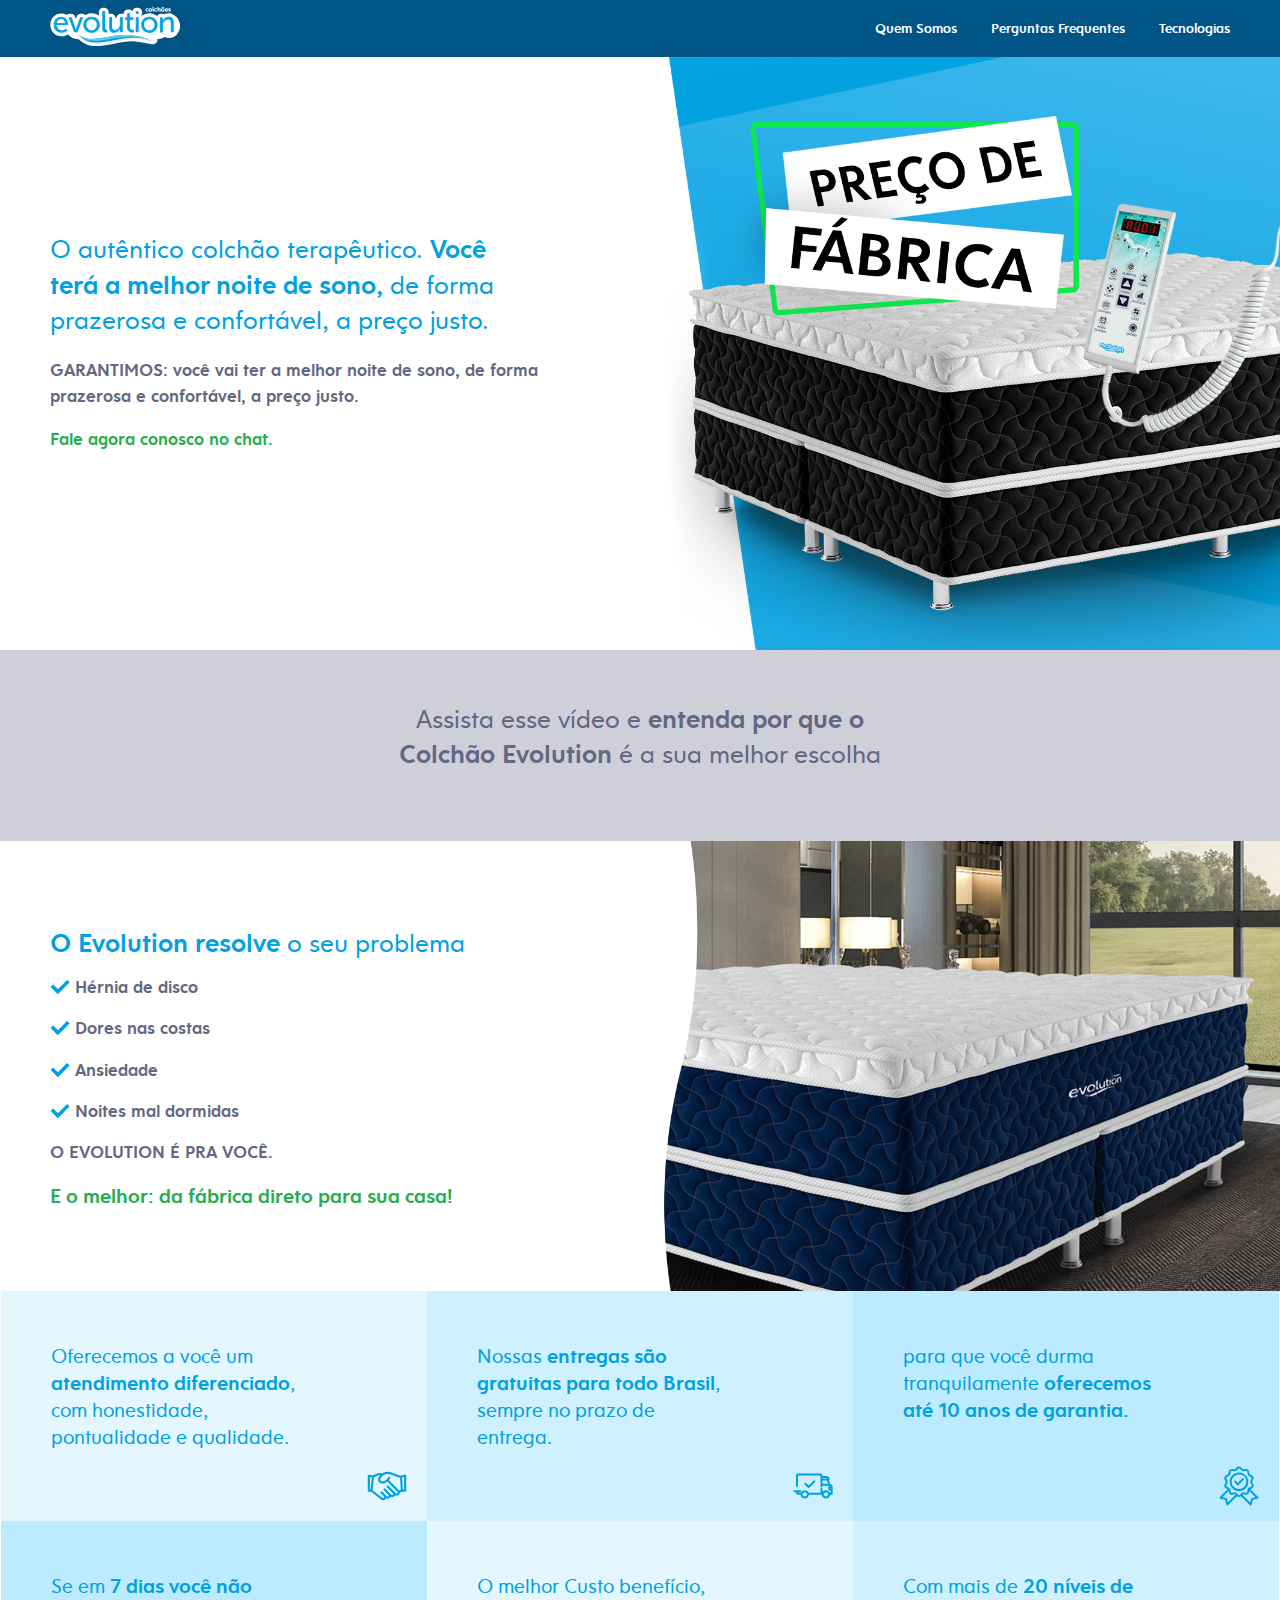
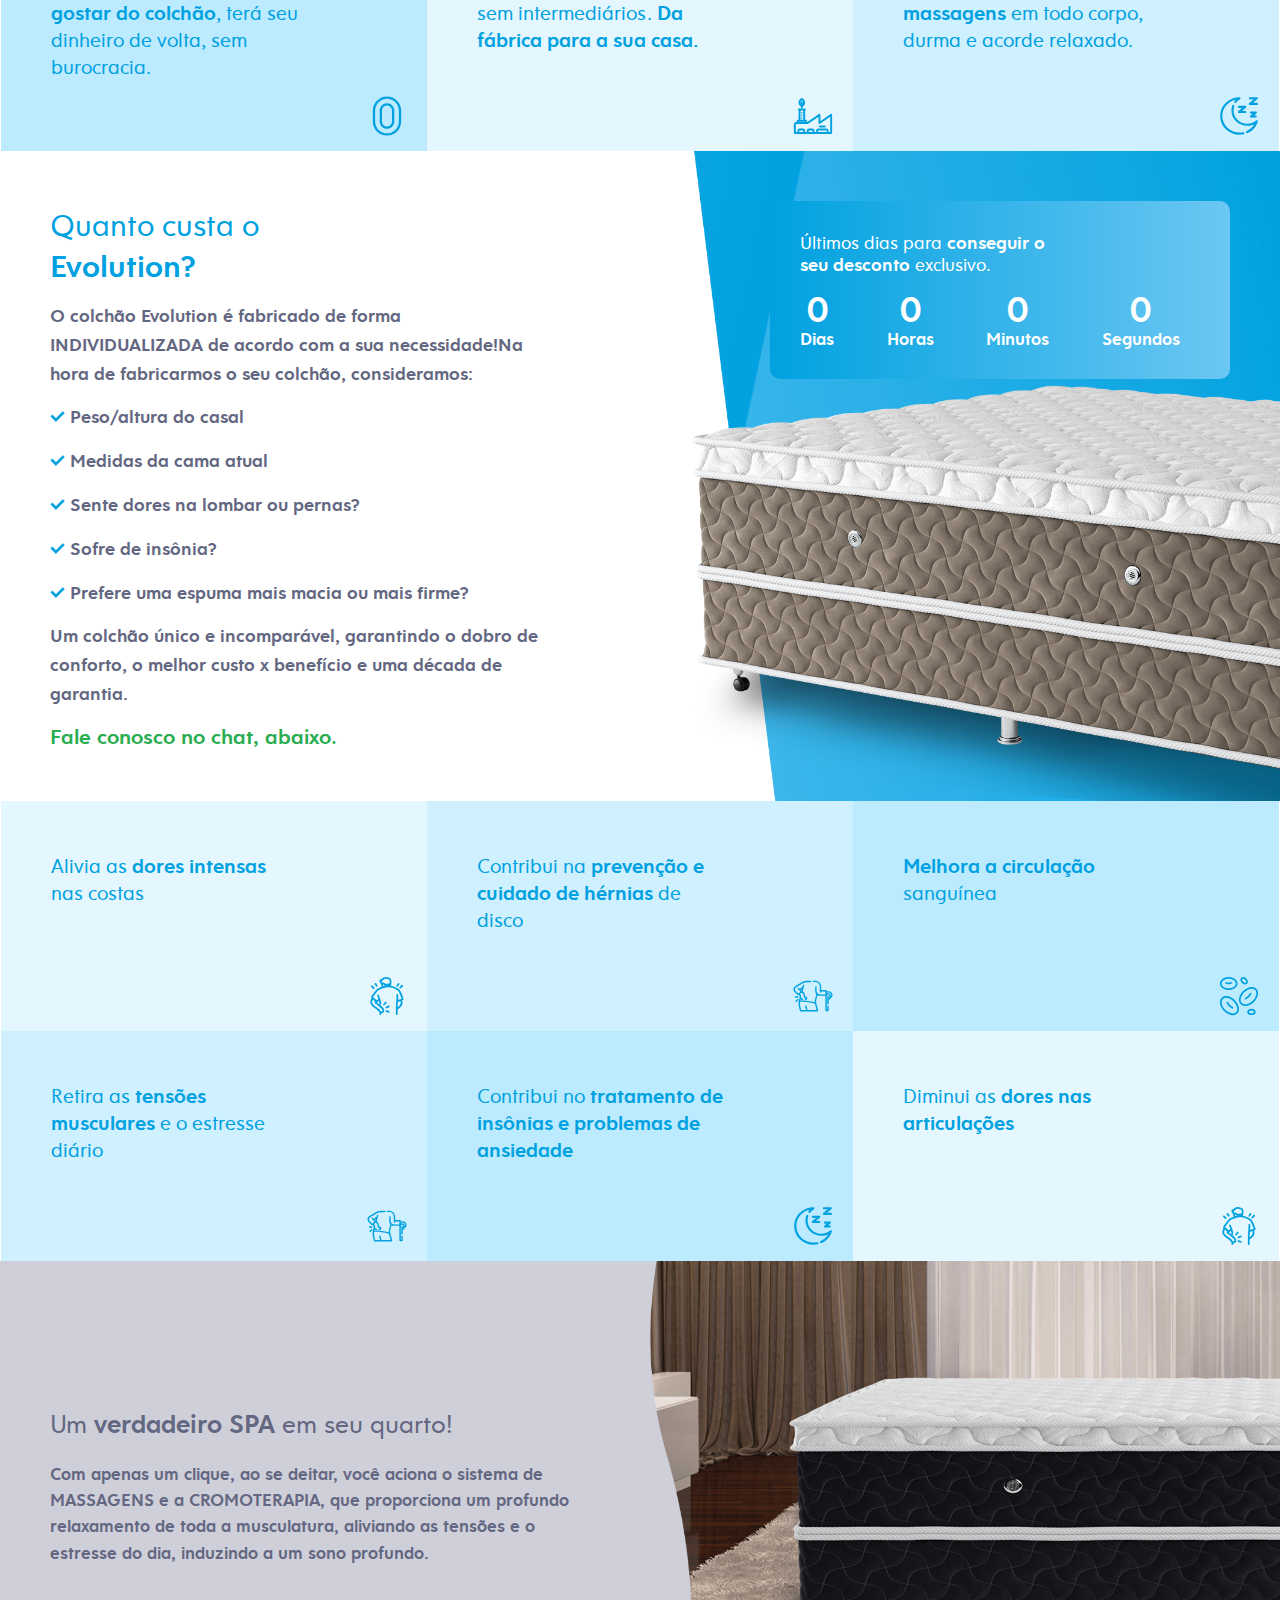
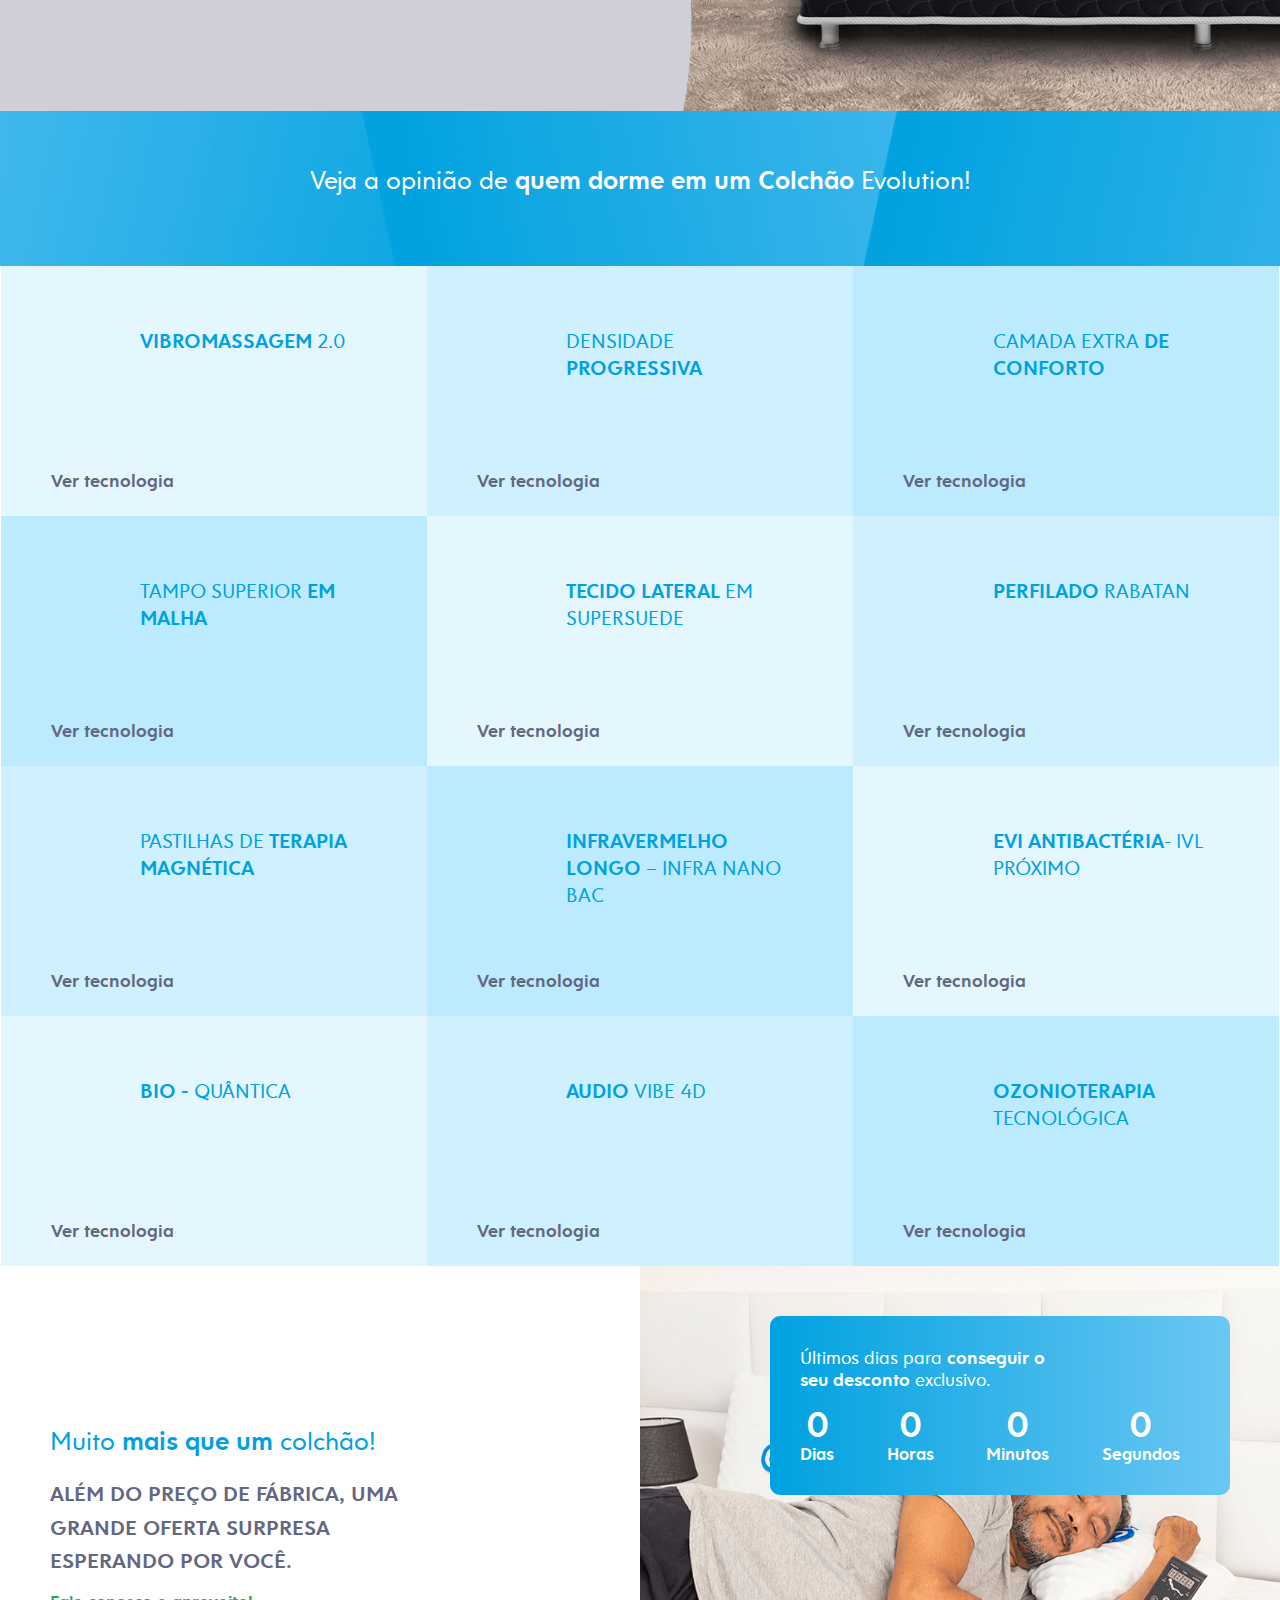
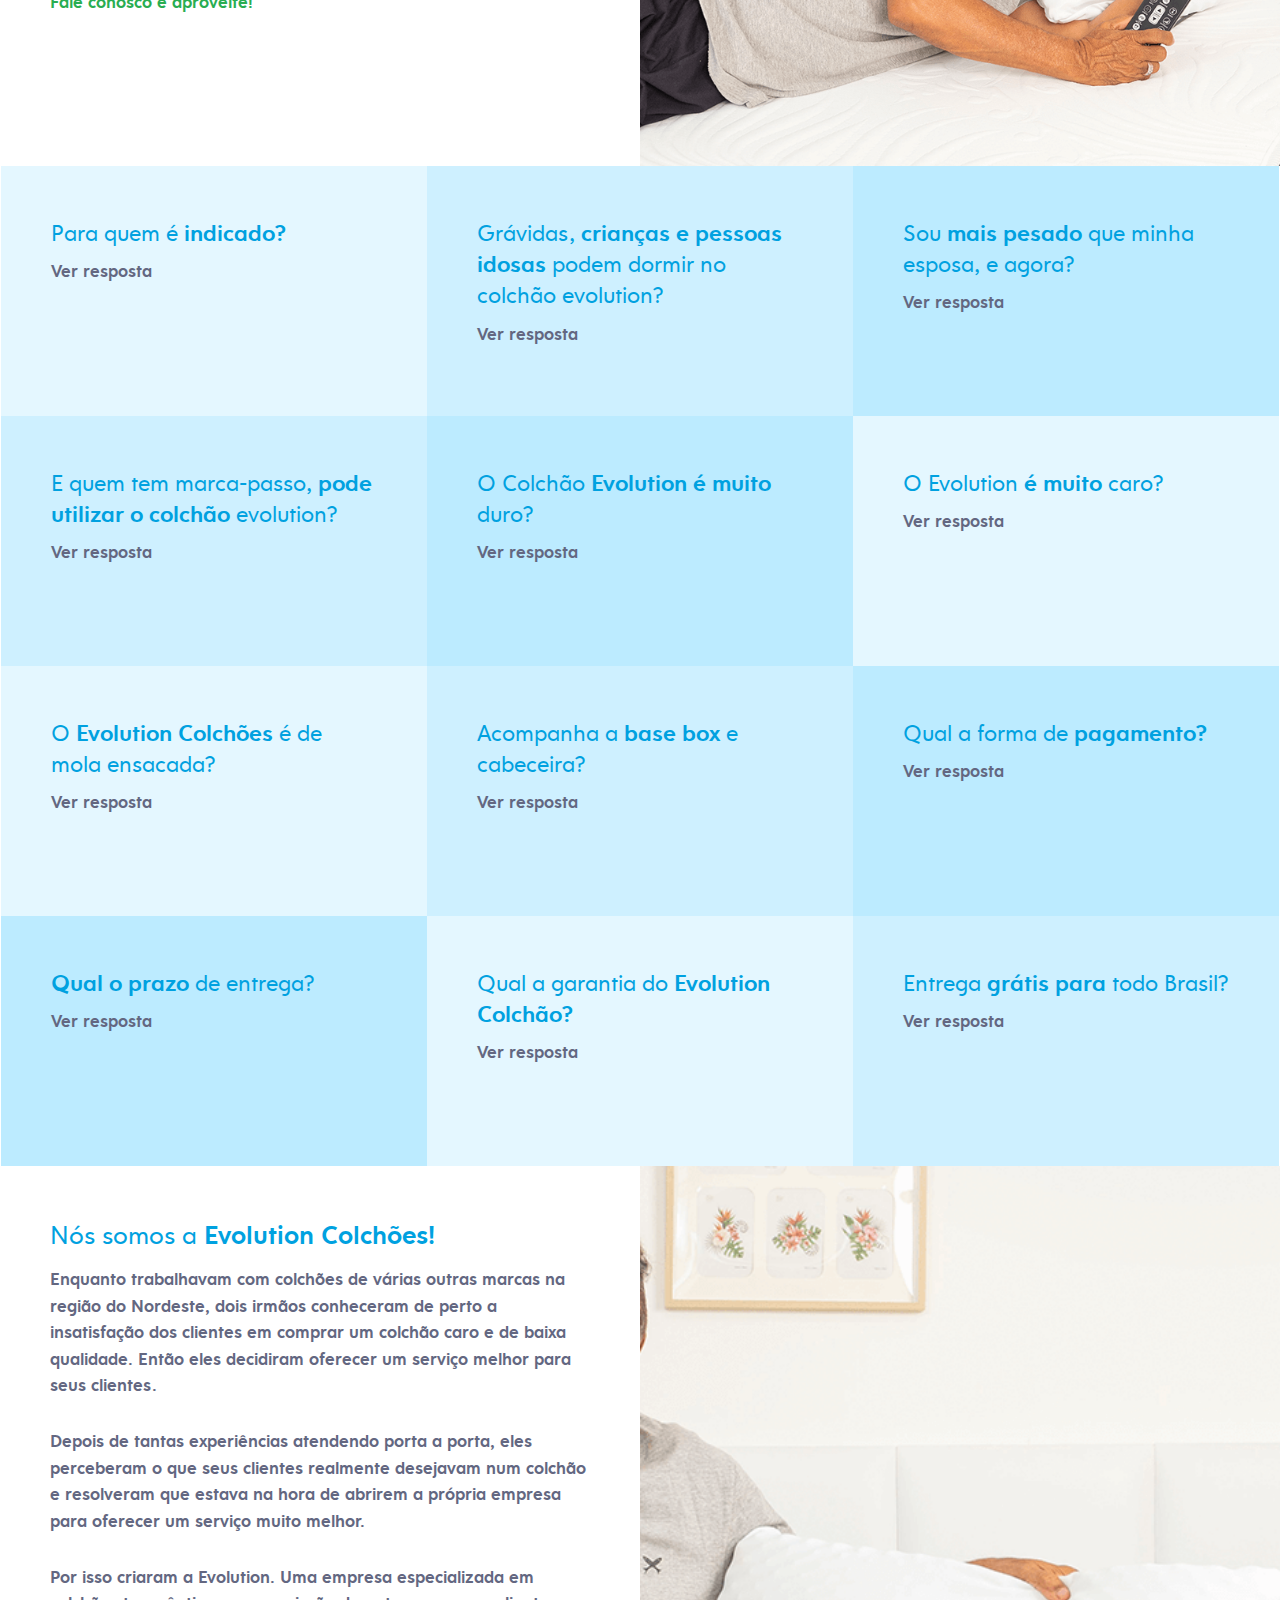
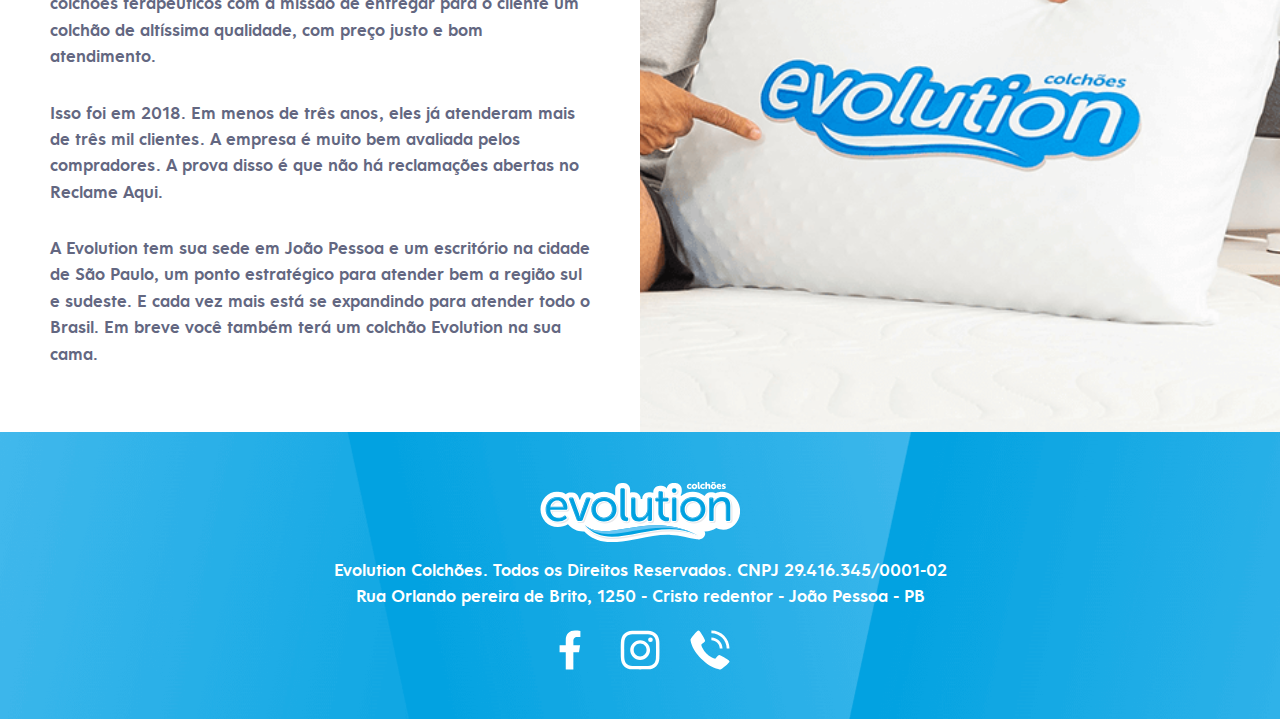
==== commit 91f3c981: "Ajuste texto" ====
--- a/index.html
+++ b/index.html
@@ -697,9 +697,9 @@
   <section class="desconto" name="desconto" id="desconto">
     <!-- texto -->
     <div class="texto">
-      <h2>Desconto real de <span>R$1.200</span> e uma grande oferta surpresa.</h2>
-      <p>Fabricamos seu Colchão Terapêutico Evolution de forma personalizada a preço de colchão comum! Levamos a sério a troca de seu colchão. Por isso, primeiro entendemos sua necessidade e depois sugerimos a solução.</p>
-      <h3>Solicite agora seu orçamento pelo chat.</h3>
+      <h2>Muito <span>mais que um</span> colchão!</h2>
+      <p>ALÉM DO PREÇO DE FÁBRICA, UMA GRANDE OFERTA SURPRESA ESPERANDO POR VOCÊ.</p>
+      <h3>Fale conosco e aproveite!</h3>
     </div>
     <!-- imagem -->
     <div class="imagem">
@@ -724,7 +724,6 @@
           </div>
         </div>
       </app-temporizador>
-      <img class="controle" data-src="./files/pages/index/controle-1.png"> 
     </div>
   </section>
 
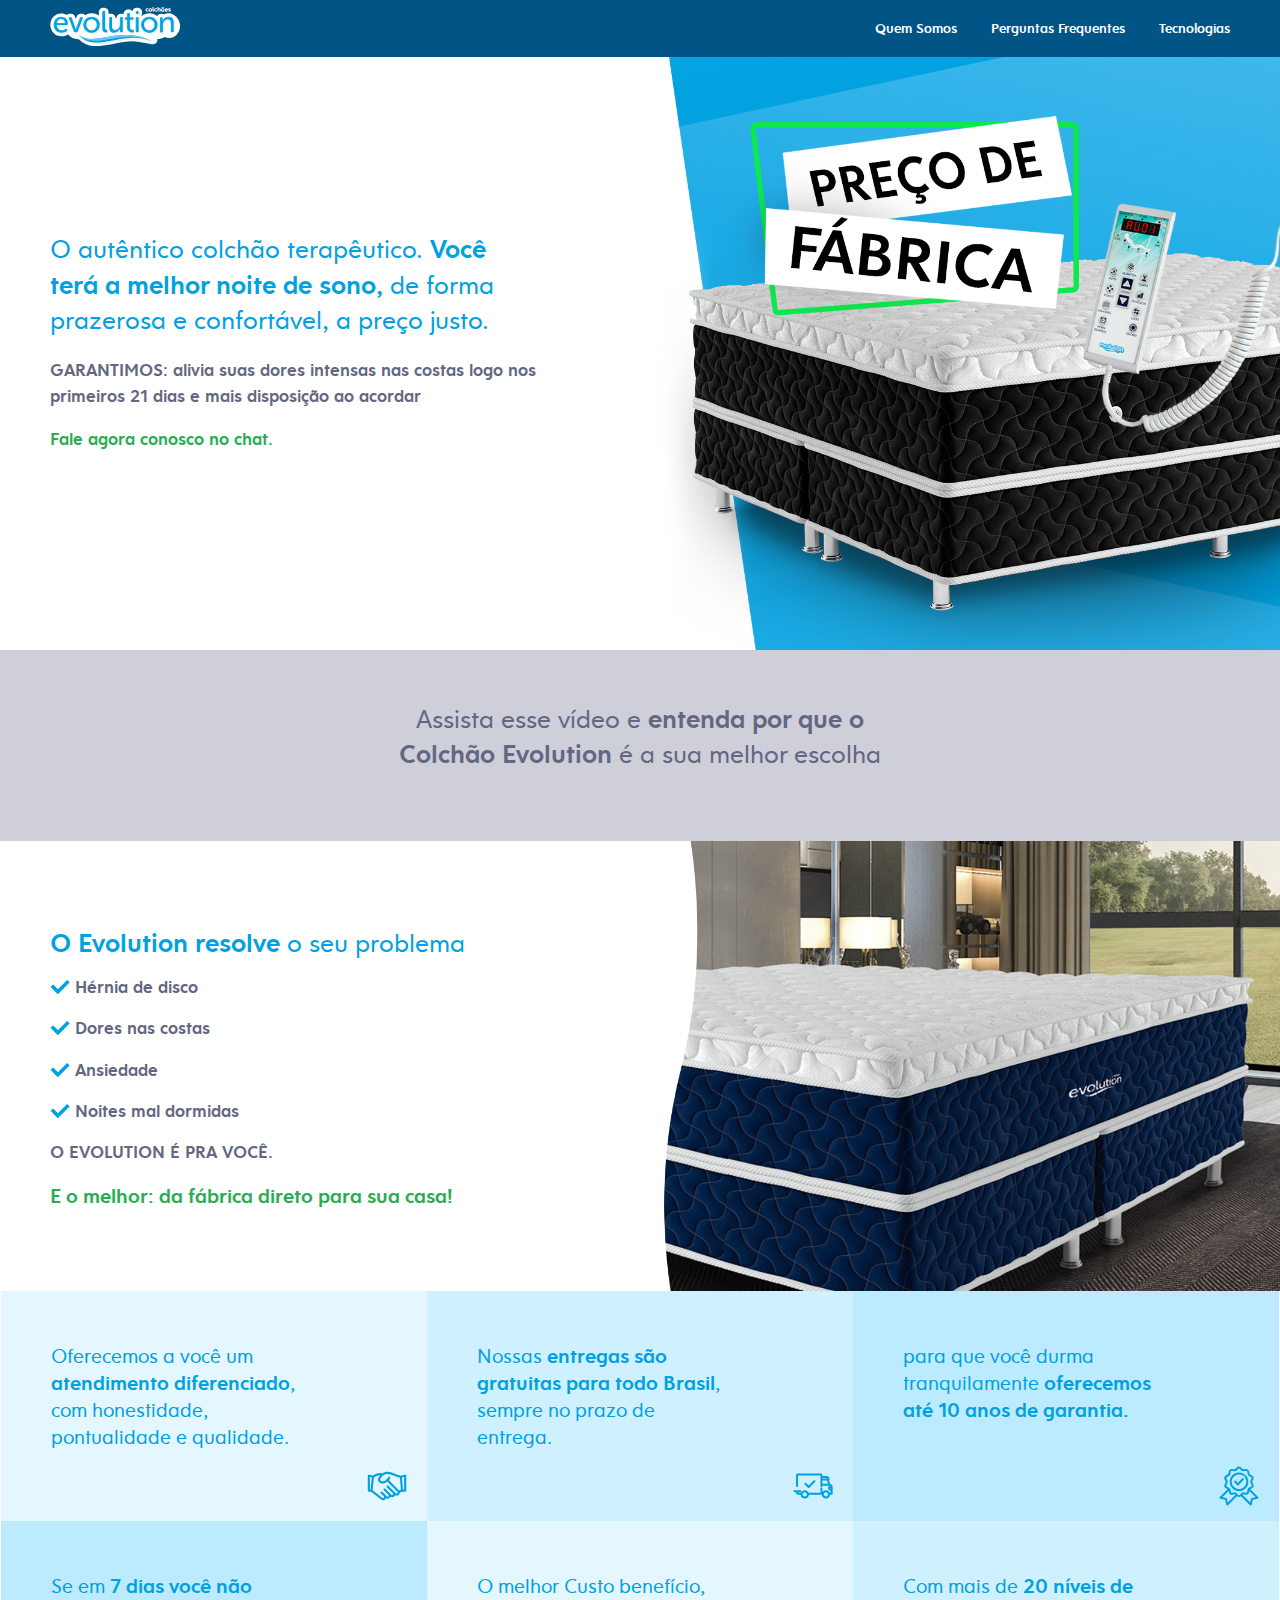
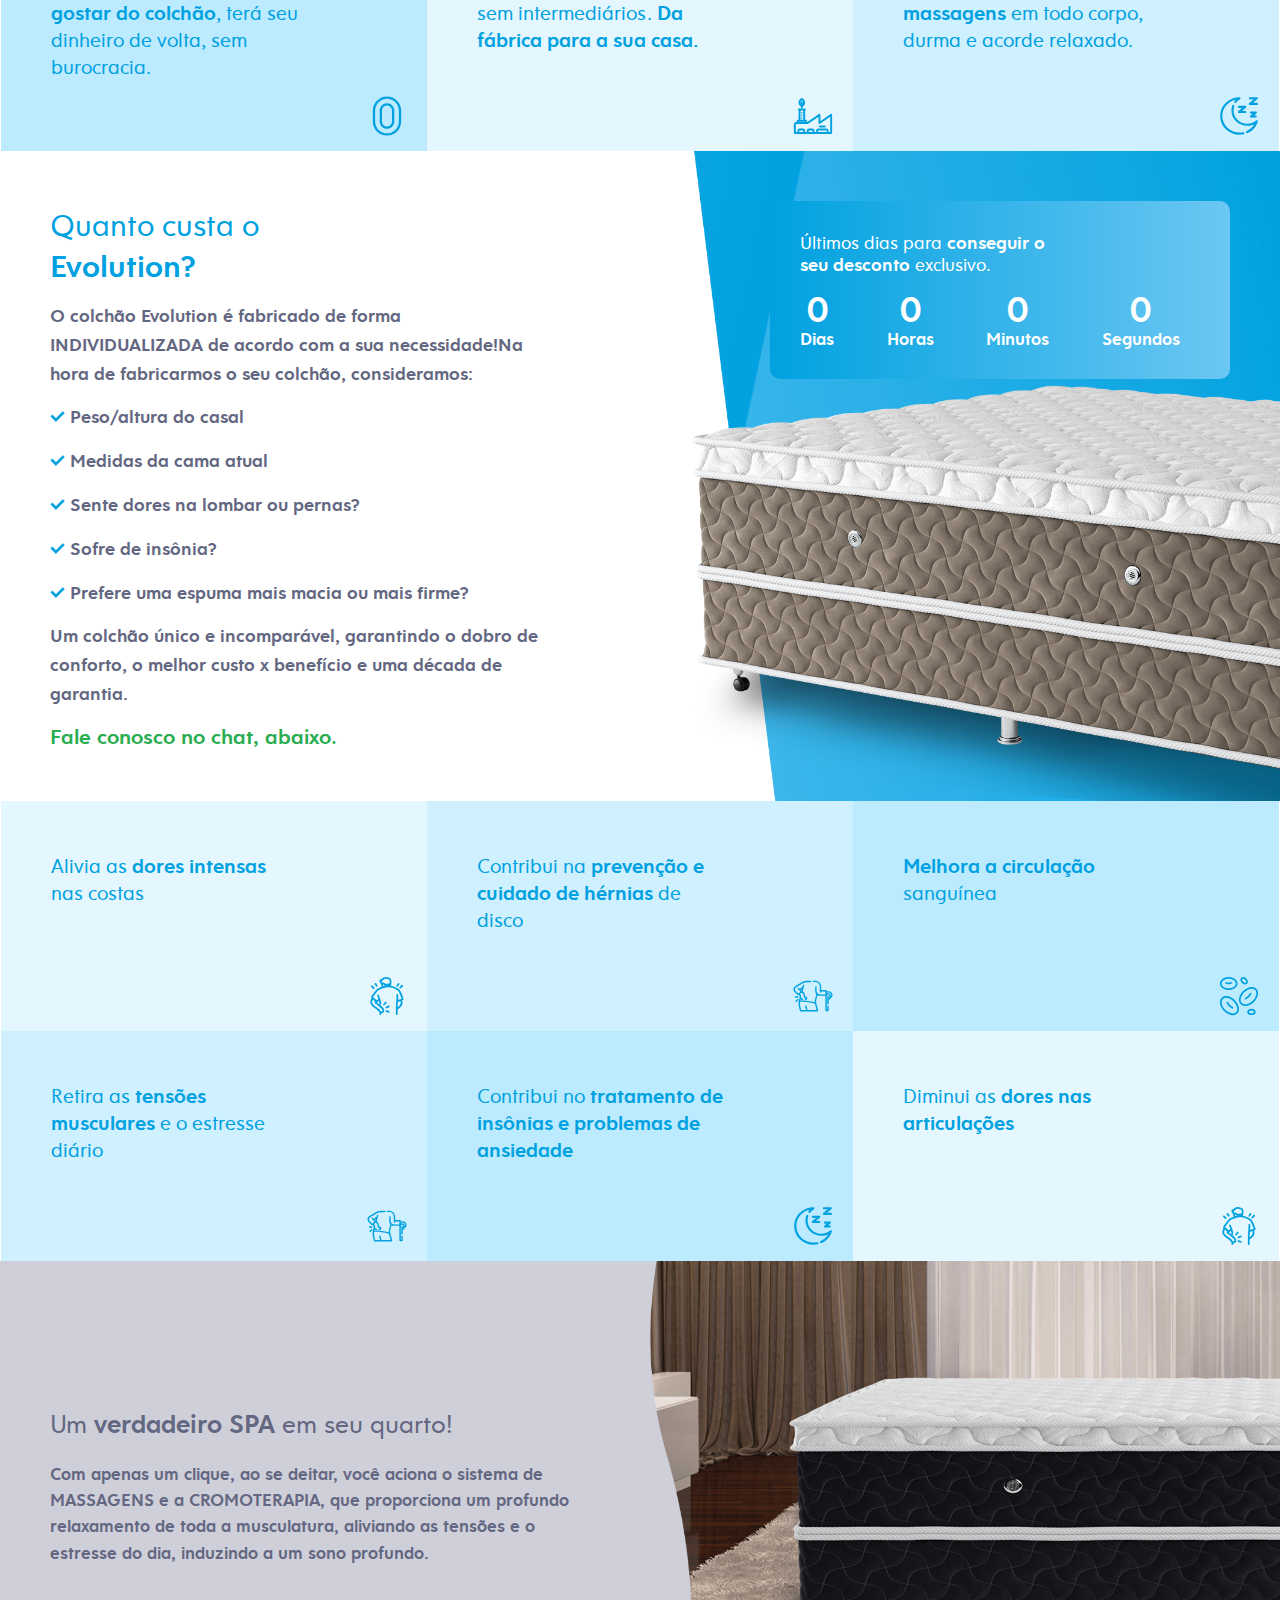
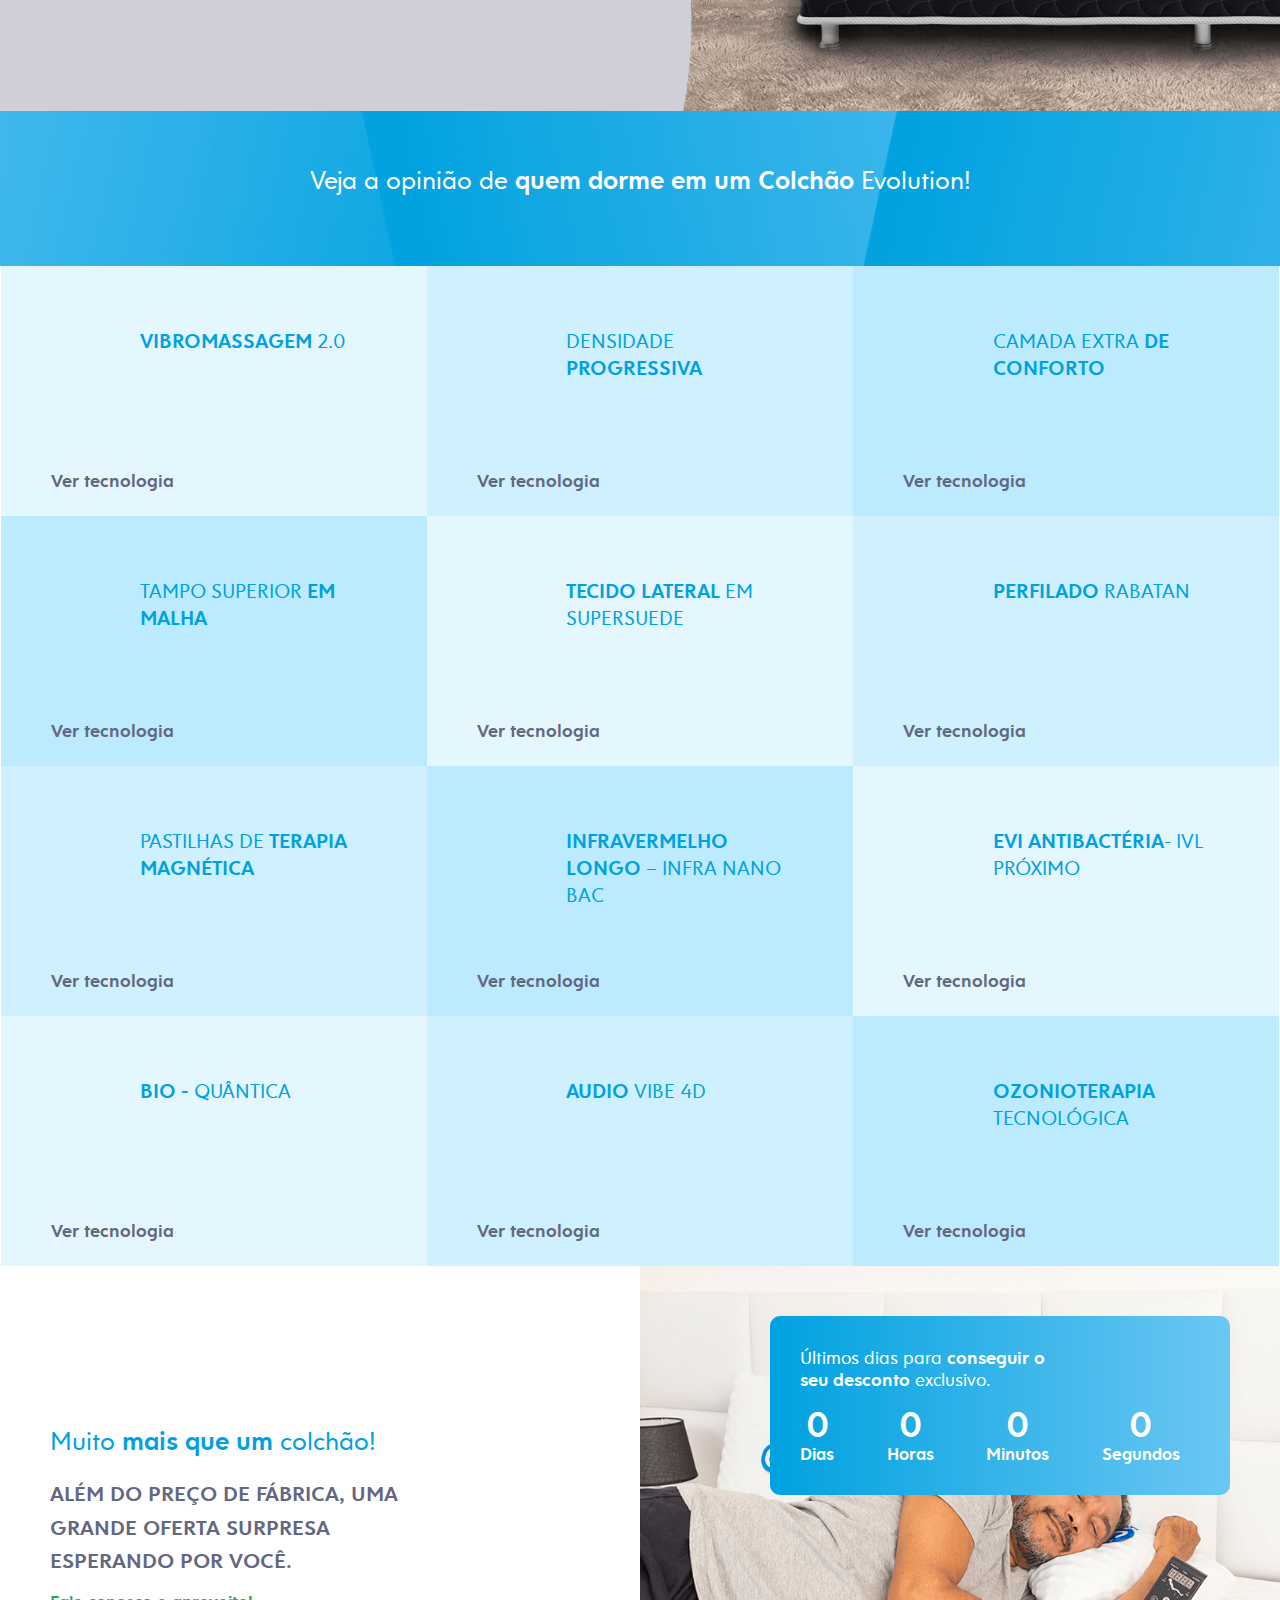
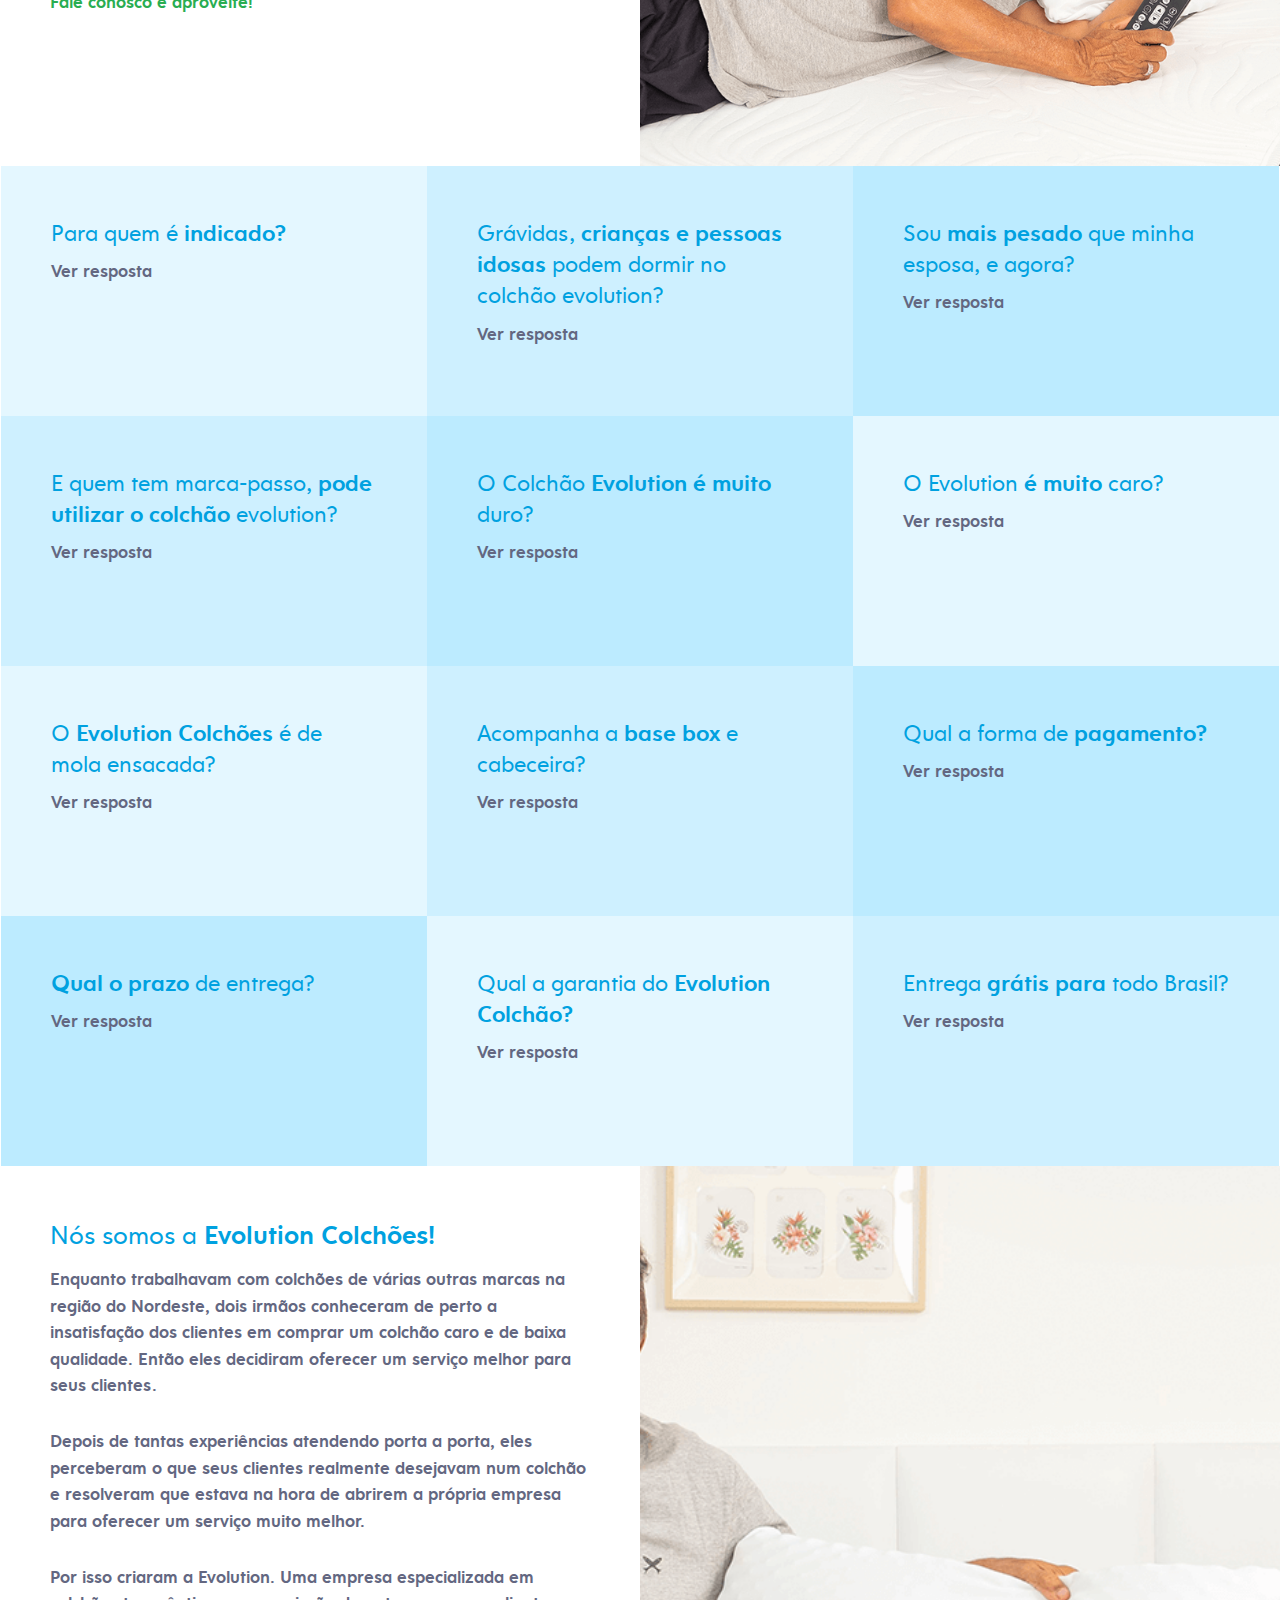
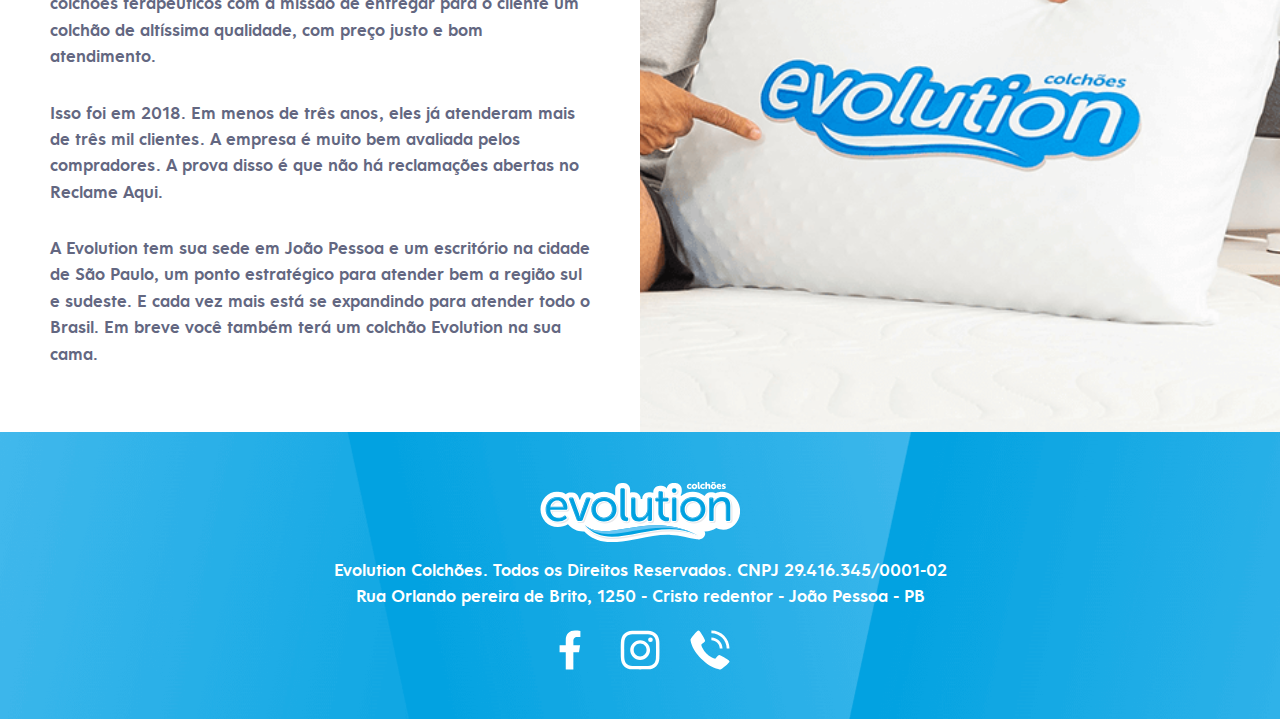
==== commit c53ad0c9: "Ajuste" ====
--- a/index.html
+++ b/index.html
@@ -79,7 +79,7 @@
   <header>
     <div class="titulo">
       <h1>O autêntico colchão terapêutico. <span>Você terá a melhor noite de sono,</span> de forma prazerosa e confortável, a preço justo.</h1>
-      <p>GARANTIMOS: você vai ter a melhor noite de sono, de forma prazerosa e confortável, a preço justo.</p>
+      <p>GARANTIMOS: alivia suas dores intensas nas costas logo nos primeiros 21 dias e mais disposição ao acordar</p>
       <h3>Fale agora conosco no chat.</h3>
     </div>
     <div class="imagem">
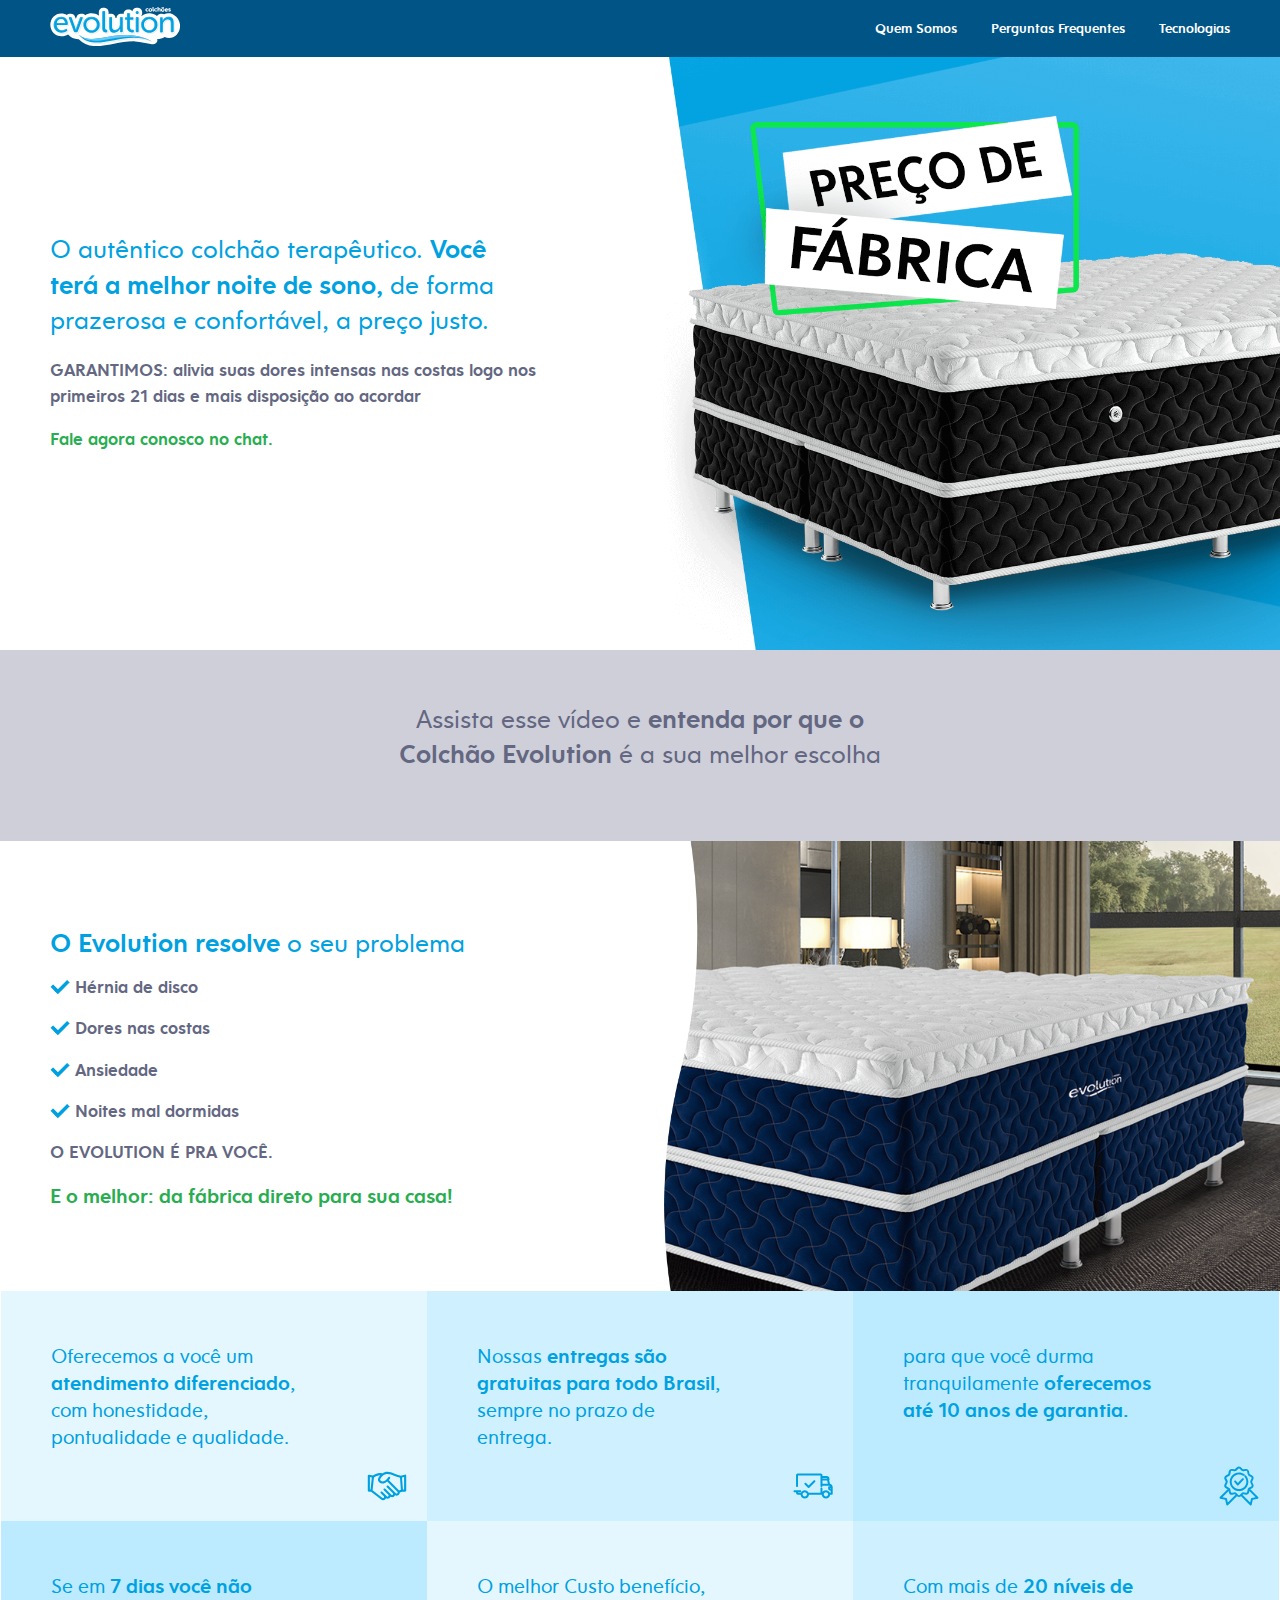
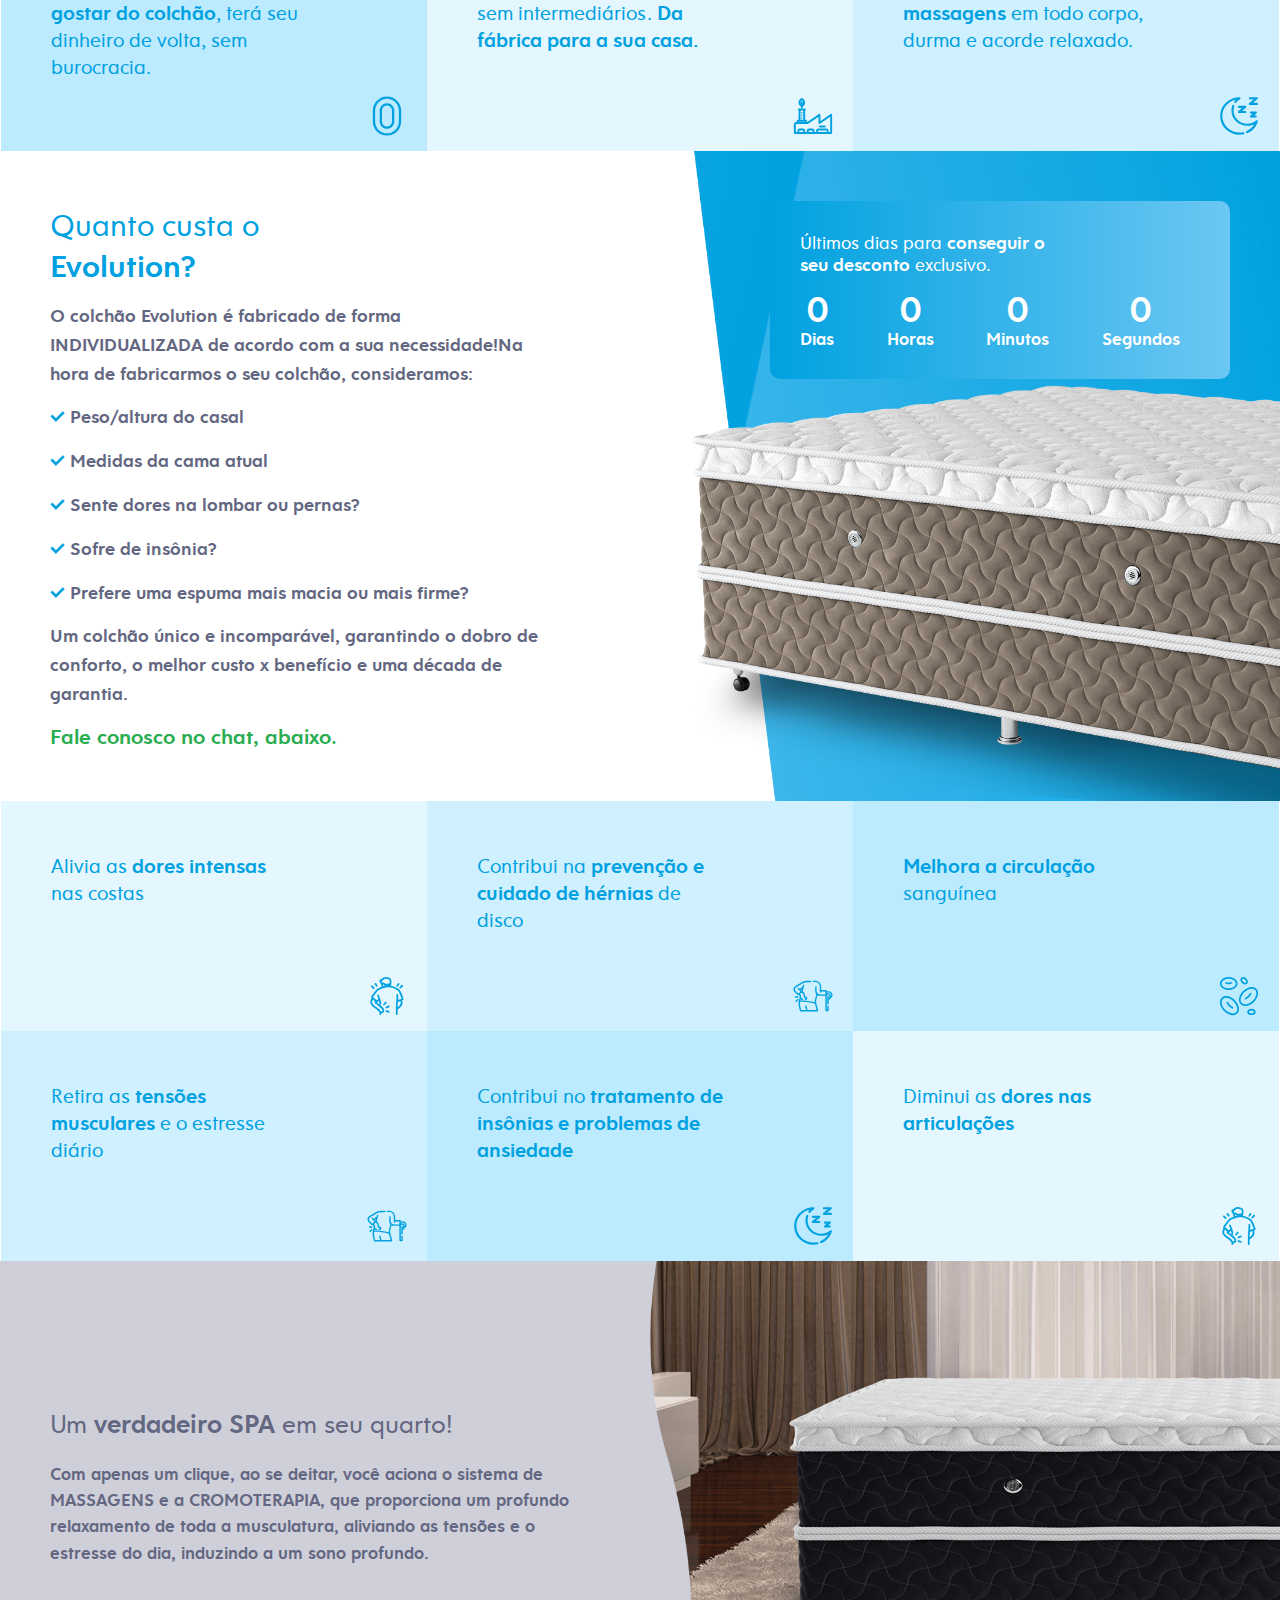
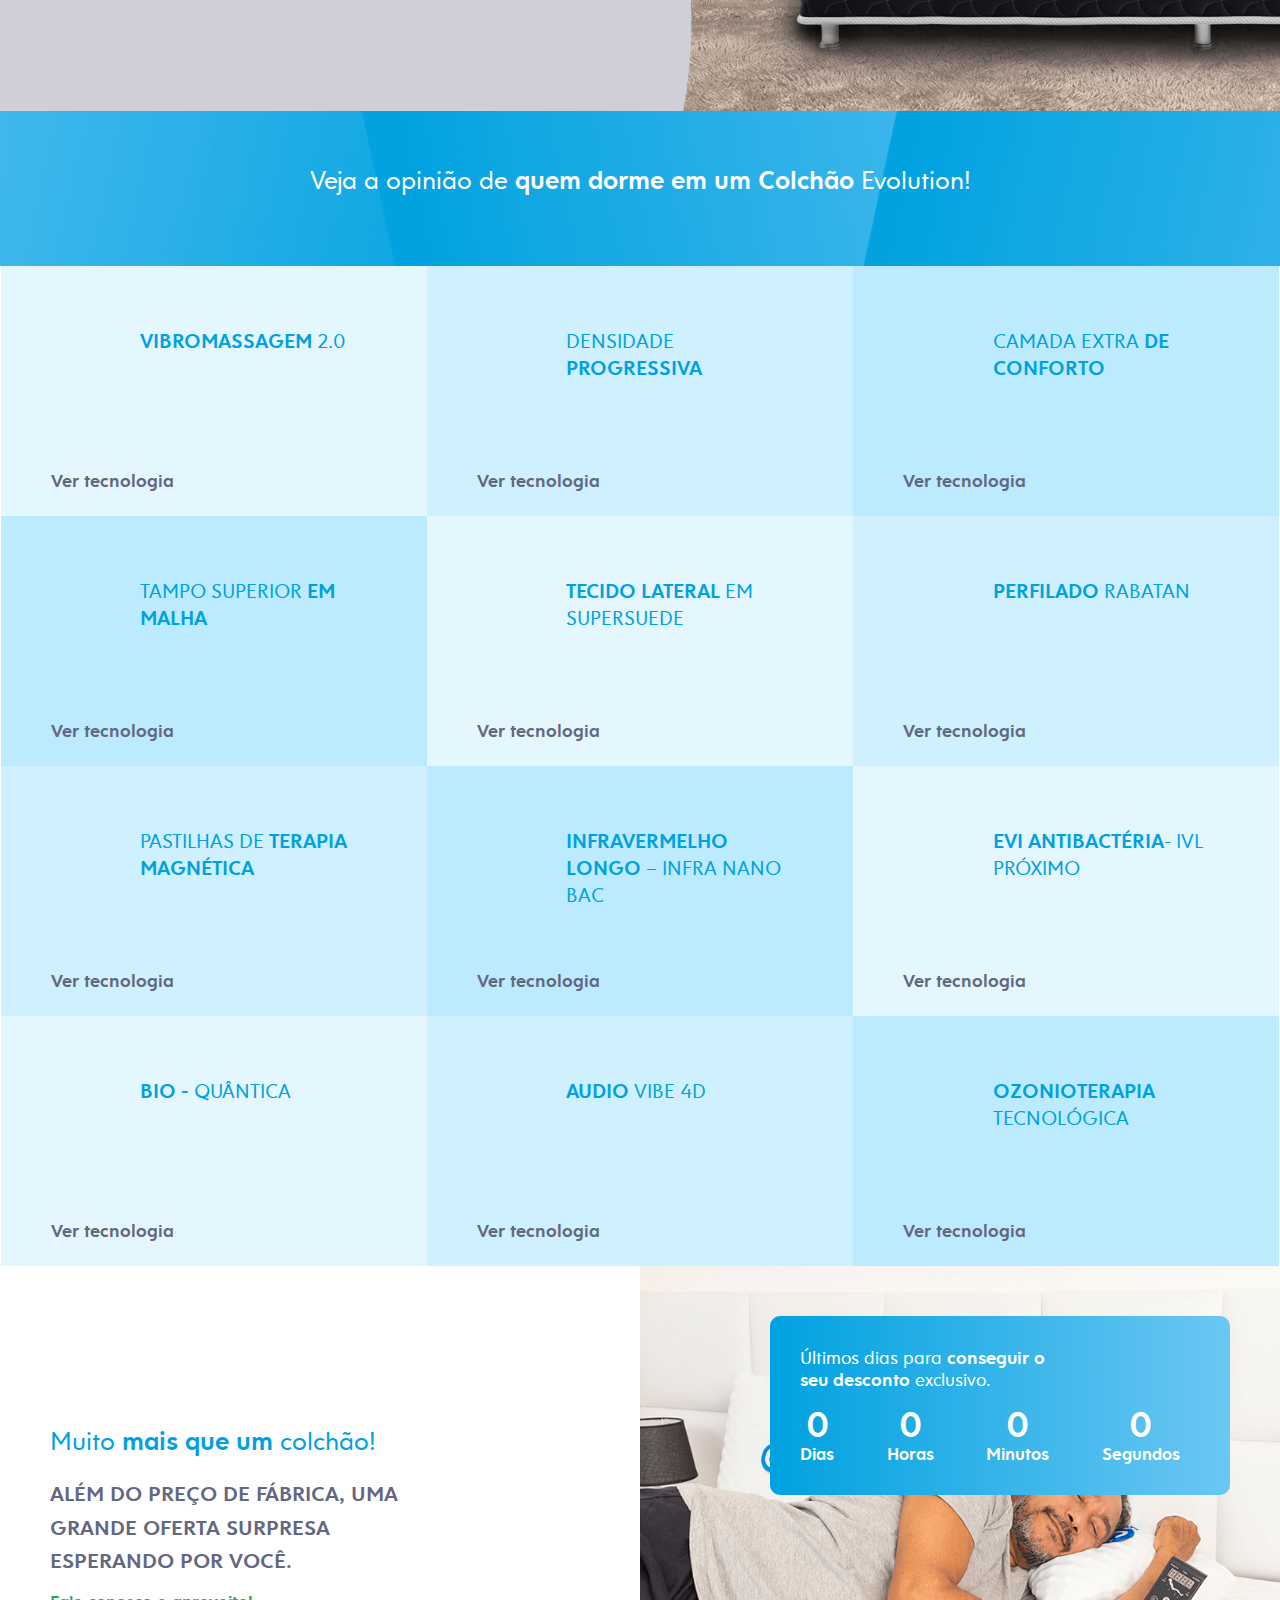
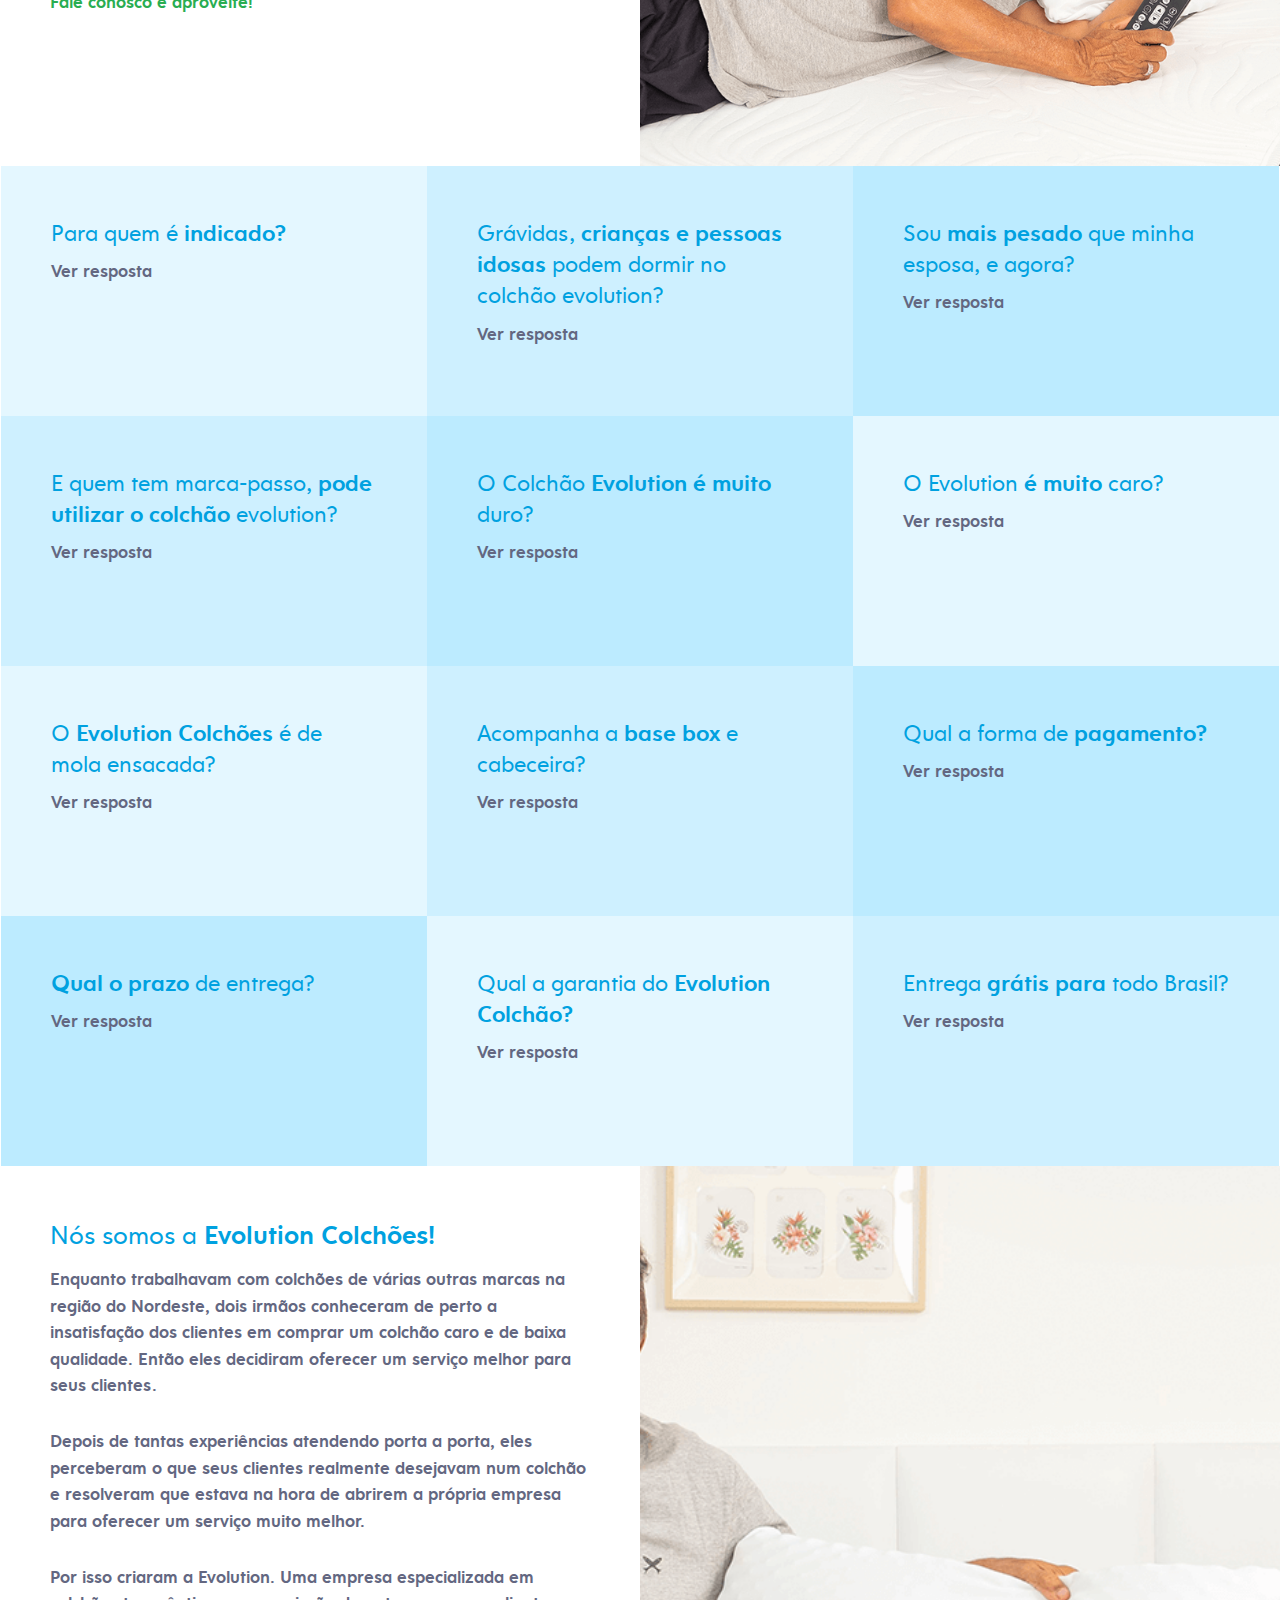
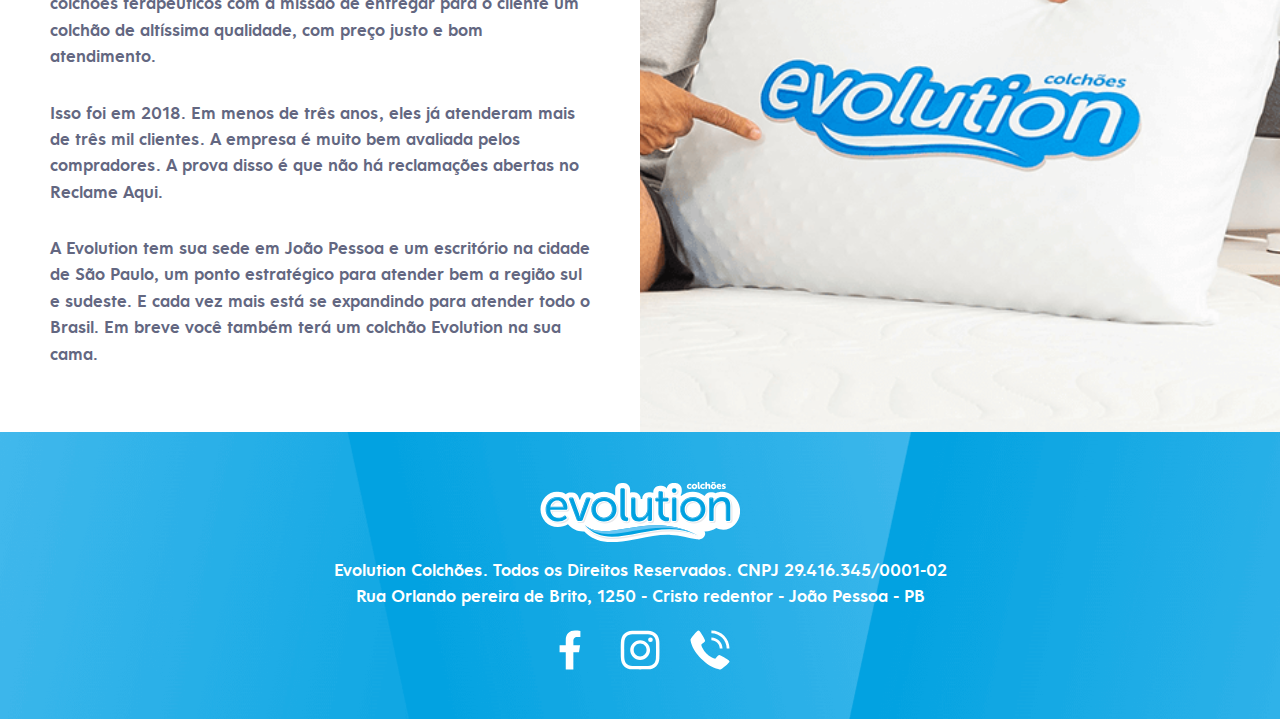
==== commit eab20606: "Formulário na tela promoção" ====
--- a/index.html
+++ b/index.html
@@ -83,7 +83,6 @@
       <h3>Fale agora conosco no chat.</h3>
     </div>
     <div class="imagem">
-      <img class="controle" src="./files/pages/index/controle.png"> 
     </div>
   </header>
 
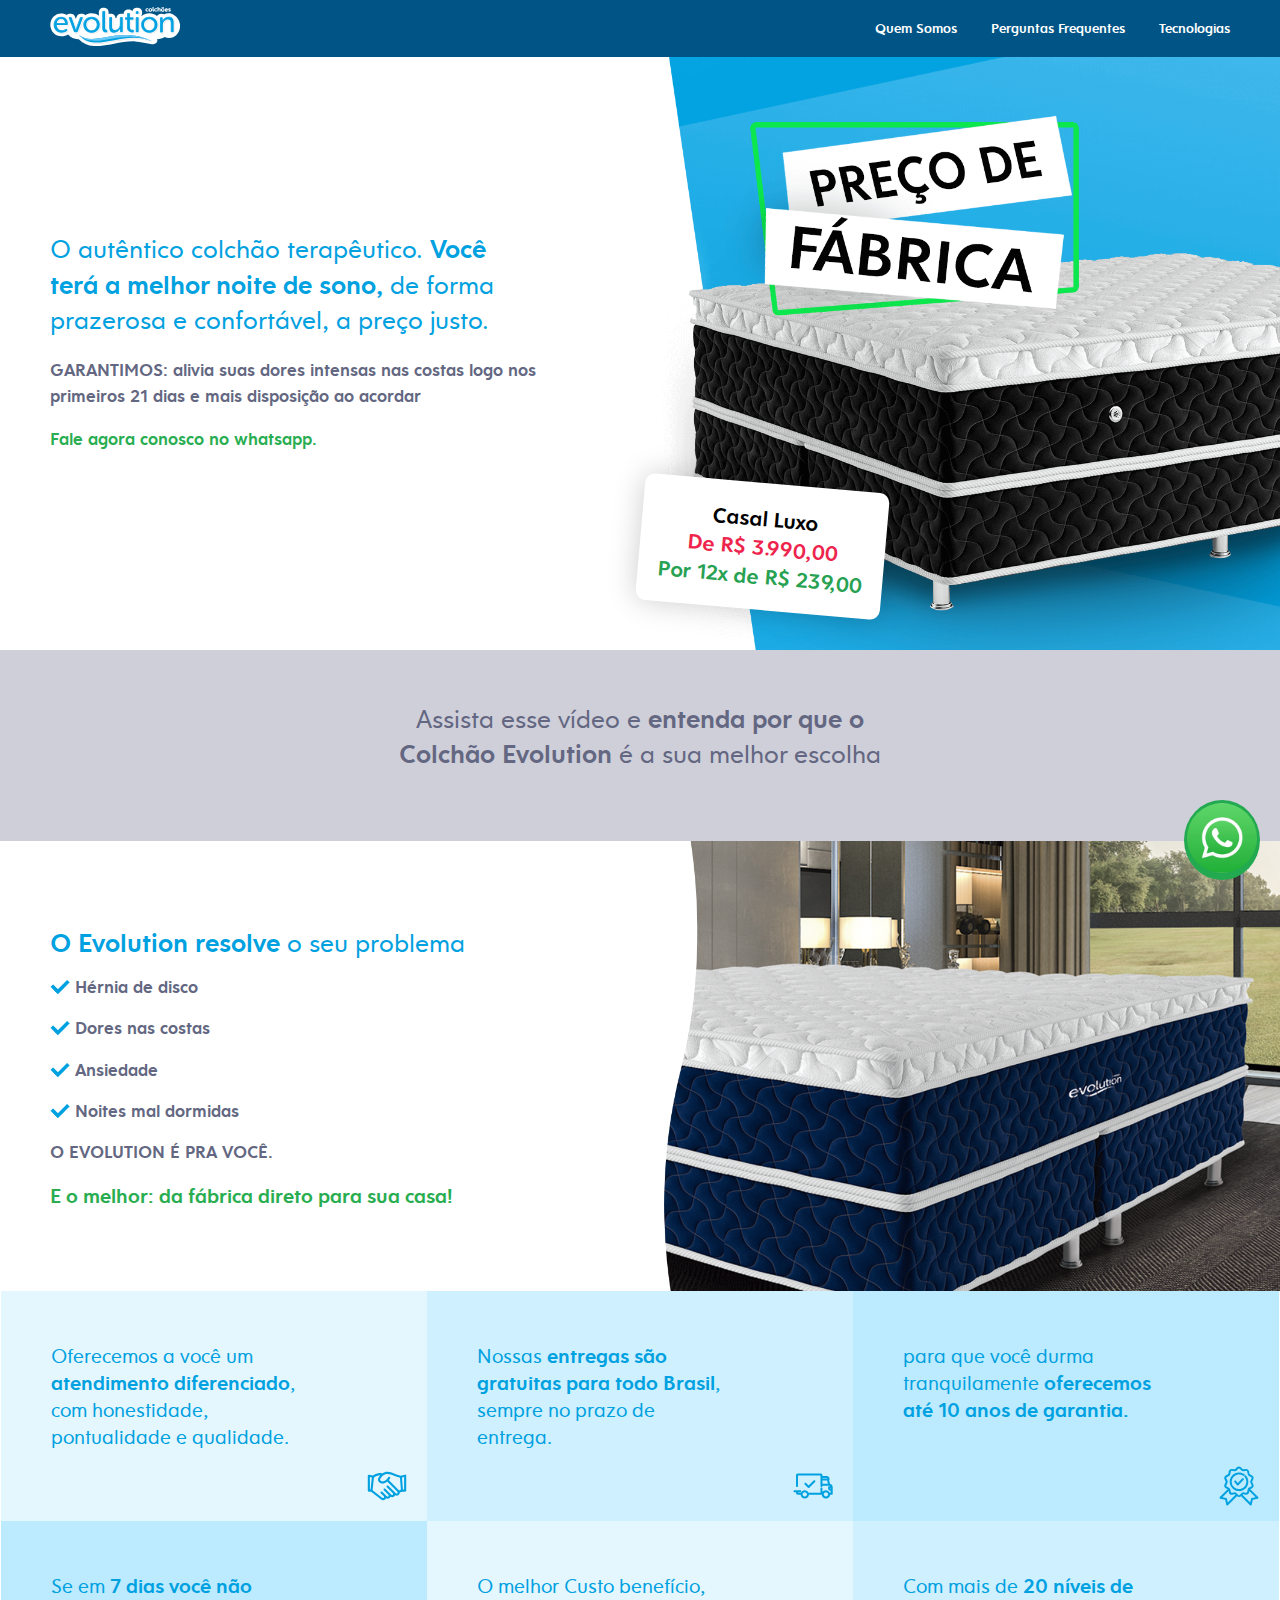
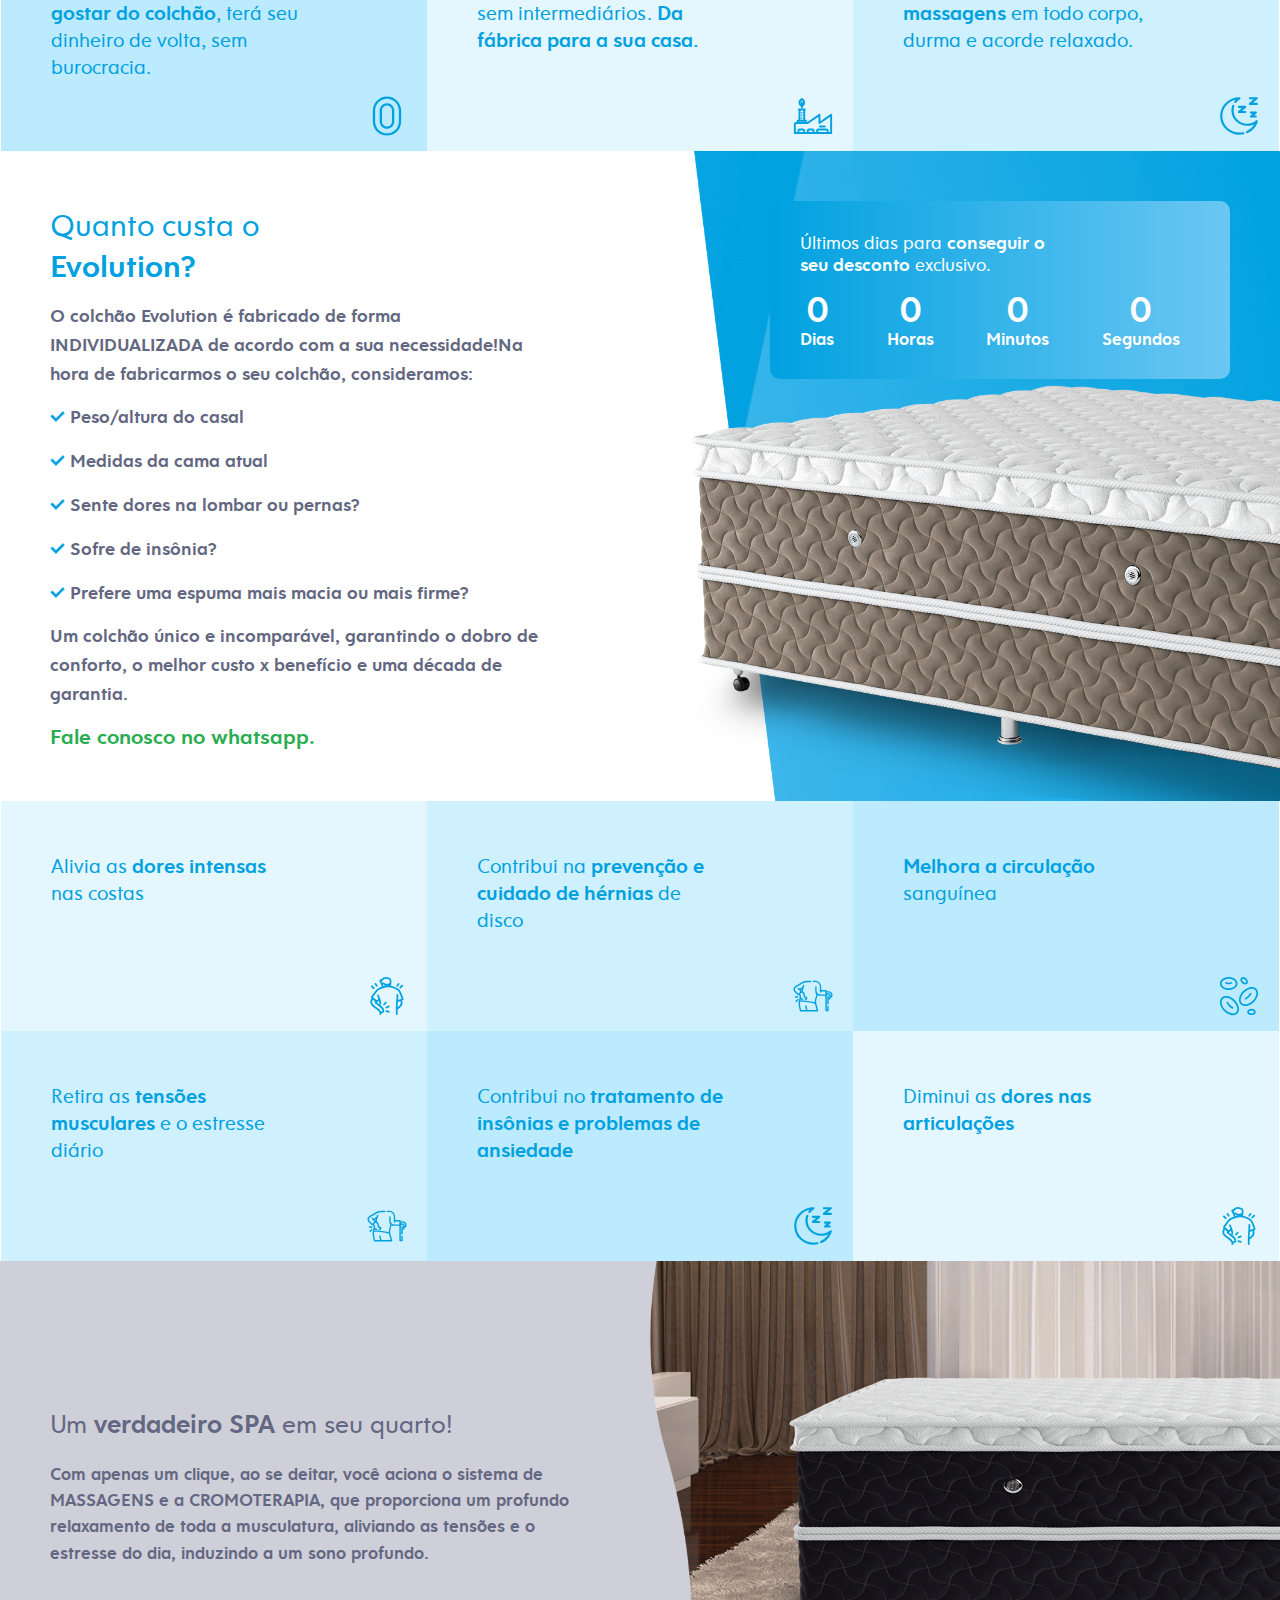
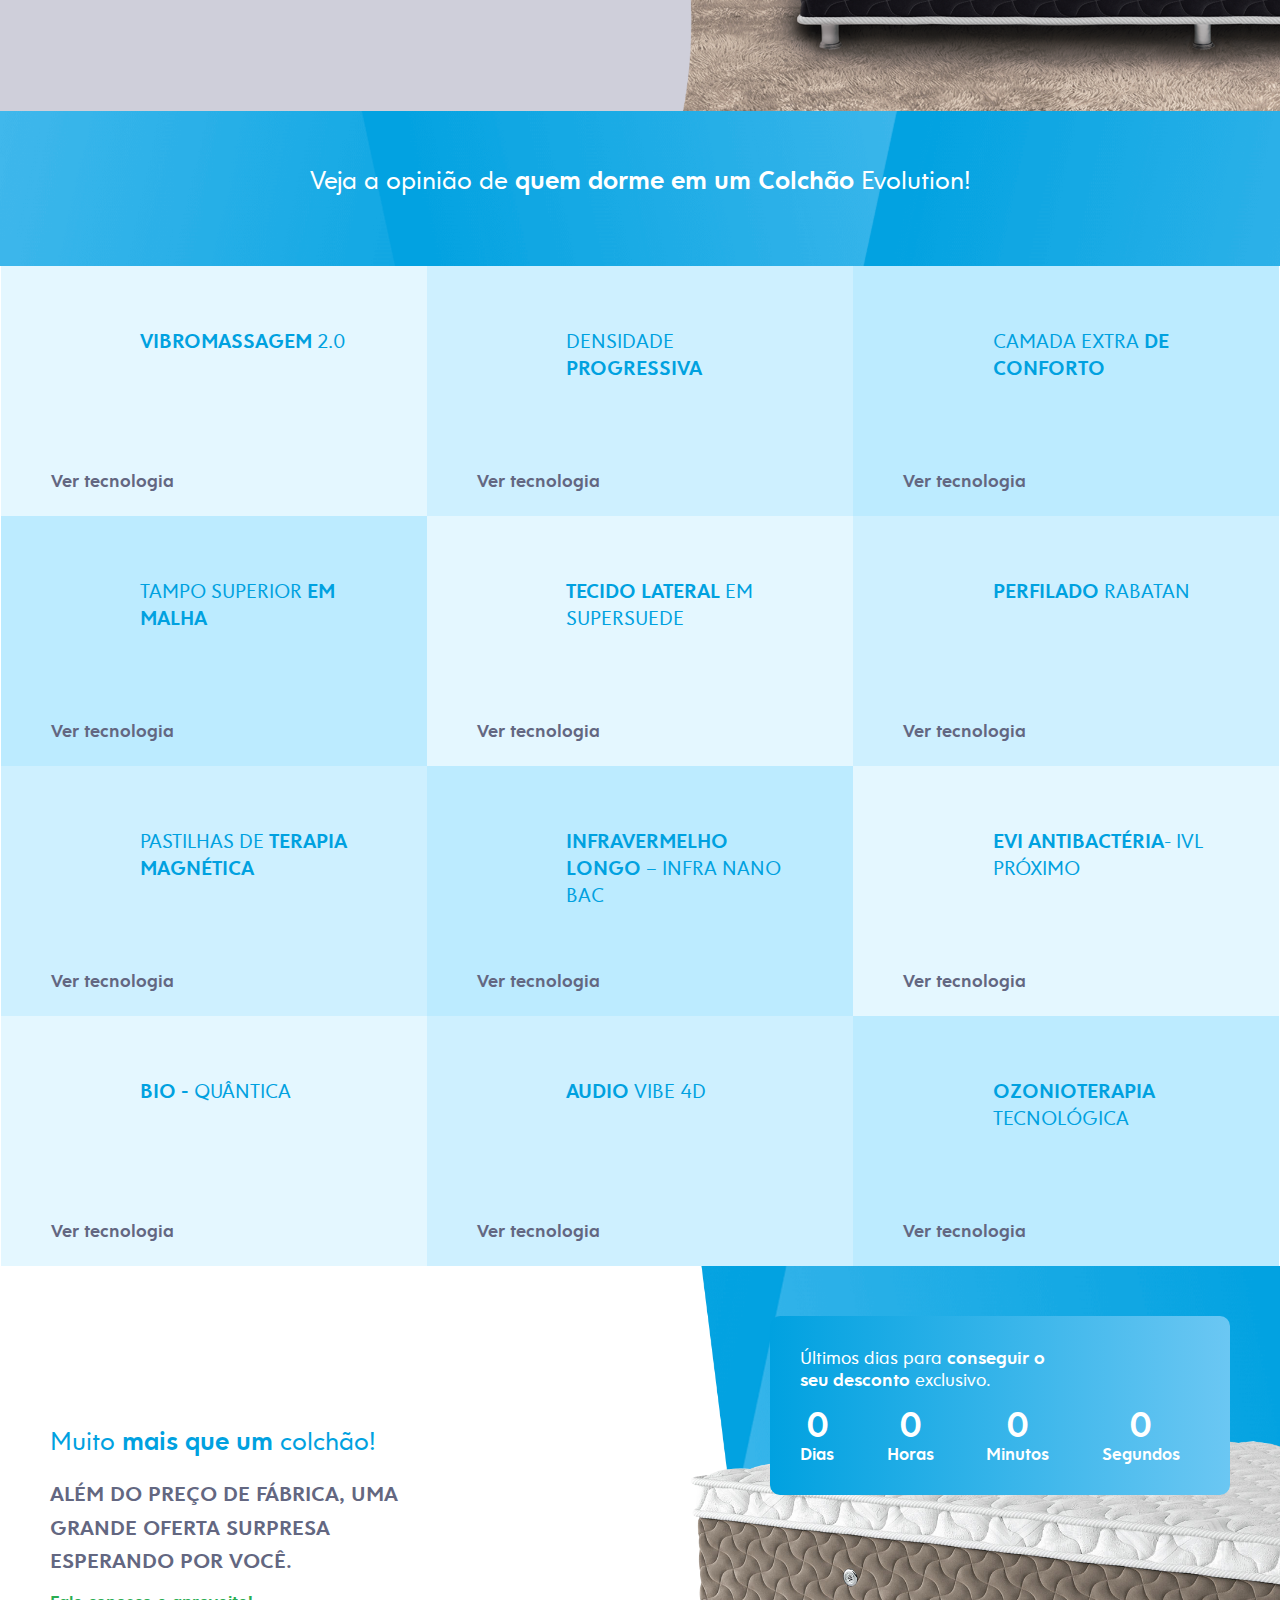
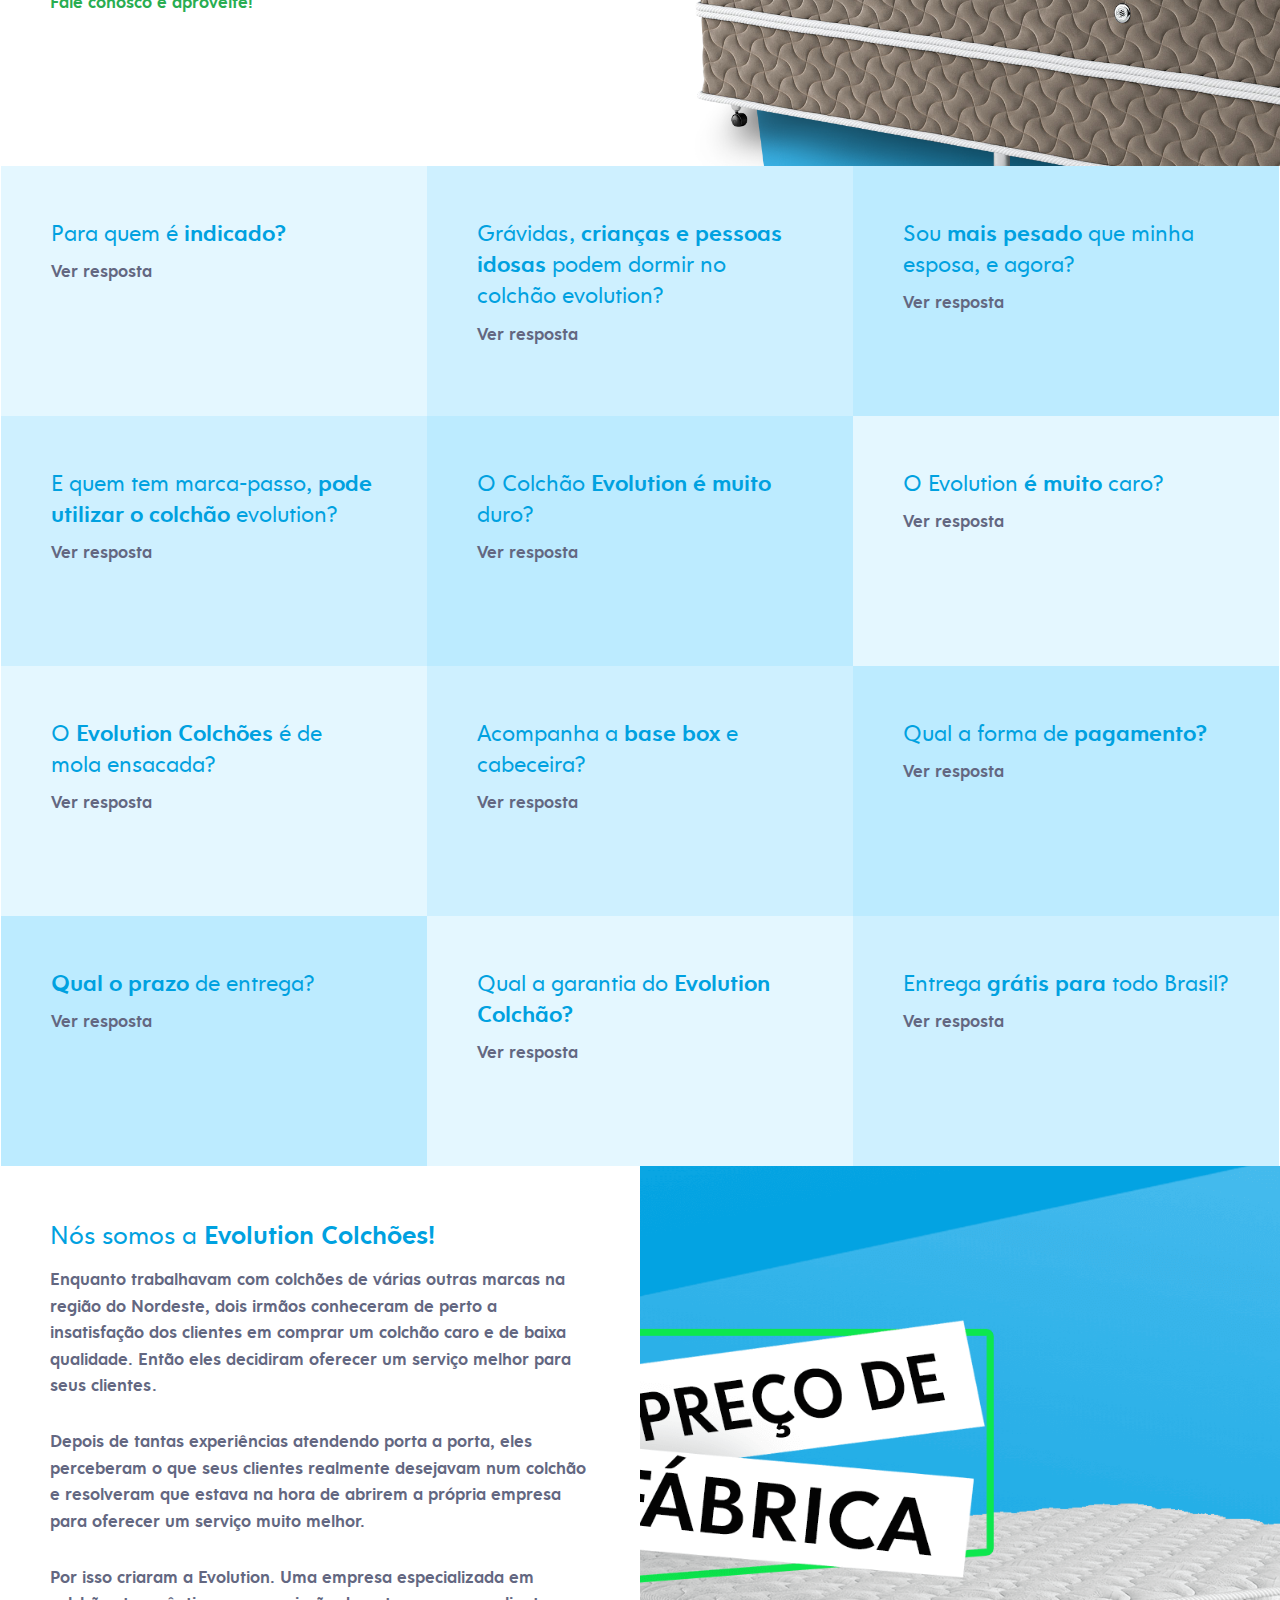
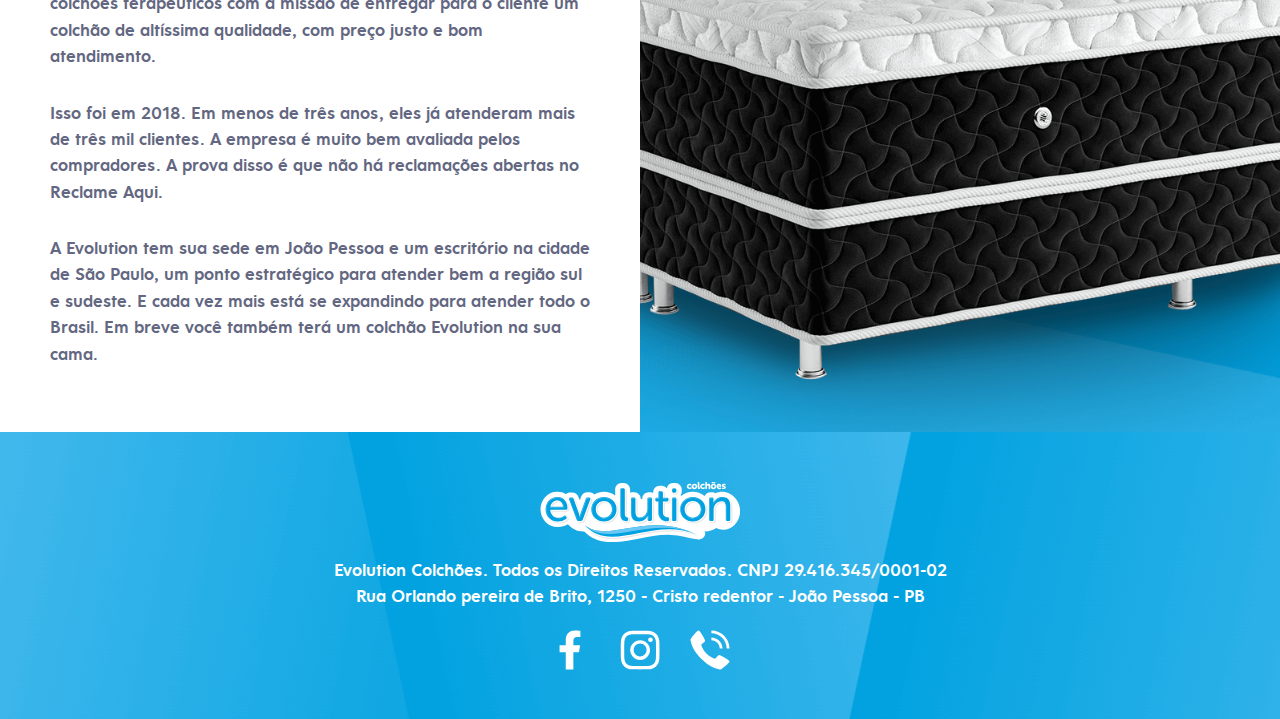
==== commit 49845d0e: "Ajustes evolution" ====
--- a/index.html
+++ b/index.html
@@ -62,6 +62,11 @@
 </head>
 <body> 
 
+  <!-- Whatsapp -->
+  <a target="_blank" href="https://api.whatsapp.com/send?phone=5583993177310&text=Gostaria%20de%20saber%20mais%20sobre%20o%20Evolution" class="whatsapp">
+    <img src="./files/pages/index/whatsapp.png">
+  </a>
+
 
   <!-- navbar -->
   <nav>
@@ -80,9 +85,14 @@
     <div class="titulo">
       <h1>O autêntico colchão terapêutico. <span>Você terá a melhor noite de sono,</span> de forma prazerosa e confortável, a preço justo.</h1>
       <p>GARANTIMOS: alivia suas dores intensas nas costas logo nos primeiros 21 dias e mais disposição ao acordar</p>
-      <h3>Fale agora conosco no chat.</h3>
+      <a target="_blank" href="https://api.whatsapp.com/send?phone=5583993177310&text=Gostaria%20de%20saber%20mais%20sobre%20o%20Evolution">Fale agora conosco no whatsapp.</a>
     </div>
     <div class="imagem">
+      <div class="quadro">
+        <h3>Casal Luxo</h3>
+        <h3 class="vermelho">De R$ 3.990,00</h3>
+        <h3 class="verde">Por 12x de R$ 239,00</h3>
+      </div>
     </div>
   </header>
 
@@ -162,7 +172,7 @@
       <p><img src="./files/pages/index/check.png"> Sofre de insônia?</p>
       <p><img src="./files/pages/index/check.png"> Prefere uma espuma mais macia ou mais firme?</p>
       <p>Um colchão único e incomparável, garantindo o dobro de conforto, o melhor custo x benefício e uma década de garantia.</p>
-      <h3>Fale conosco no chat, abaixo.</h3>
+      <a target="_blank" href="https://api.whatsapp.com/send?phone=5583993177310&text=Gostaria%20de%20saber%20mais%20sobre%20o%20Evolution">Fale conosco no whatsapp.</a>
     </div>
     <!-- imagem -->
     <div class="imagem">
@@ -698,7 +708,7 @@
     <div class="texto">
       <h2>Muito <span>mais que um</span> colchão!</h2>
       <p>ALÉM DO PREÇO DE FÁBRICA, UMA GRANDE OFERTA SURPRESA ESPERANDO POR VOCÊ.</p>
-      <h3>Fale conosco e aproveite!</h3>
+      <a target="_blank" href="https://api.whatsapp.com/send?phone=5583993177310&text=Gostaria%20de%20saber%20mais%20sobre%20o%20Evolution">Fale conosco e aproveite!</a>
     </div>
     <!-- imagem -->
     <div class="imagem">
@@ -965,9 +975,6 @@
     <img height="1" width="1" style="display:none" src="https://www.facebook.com/tr?id=2837335056548661&ev=PageView&noscript=1"/>
   </noscript>
 
-  <!-- Chat Online -->
-  <script type="text/javascript">(function(n,r,l,d){try{var h=r.head||r.getElementsByTagName("head")[0],s=r.createElement("script");s.setAttribute("type","text/javascript");s.setAttribute("src",l);n.neuroleadId=d;h.appendChild(s);}catch(e){}})(window,document,"https://cdn.leadster.com.br/neurolead/neurolead.min.js", 20906);</script>
-
   <!-- Google Tag Manager -->
   <script>
     (function(w,d,s,l,i){w[l]=w[l]||[];w[l].push({'gtm.start':
--- a/assets/css/pages/index/index.css
+++ b/assets/css/pages/index/index.css
@@ -4,6 +4,7 @@
 
 /* Partials */
 
+@import './partials/whatsapp.css';
 @import './partials/header.css';
 @import './partials/sectionFrase.css';
 @import './partials/sectionSpa.css';
